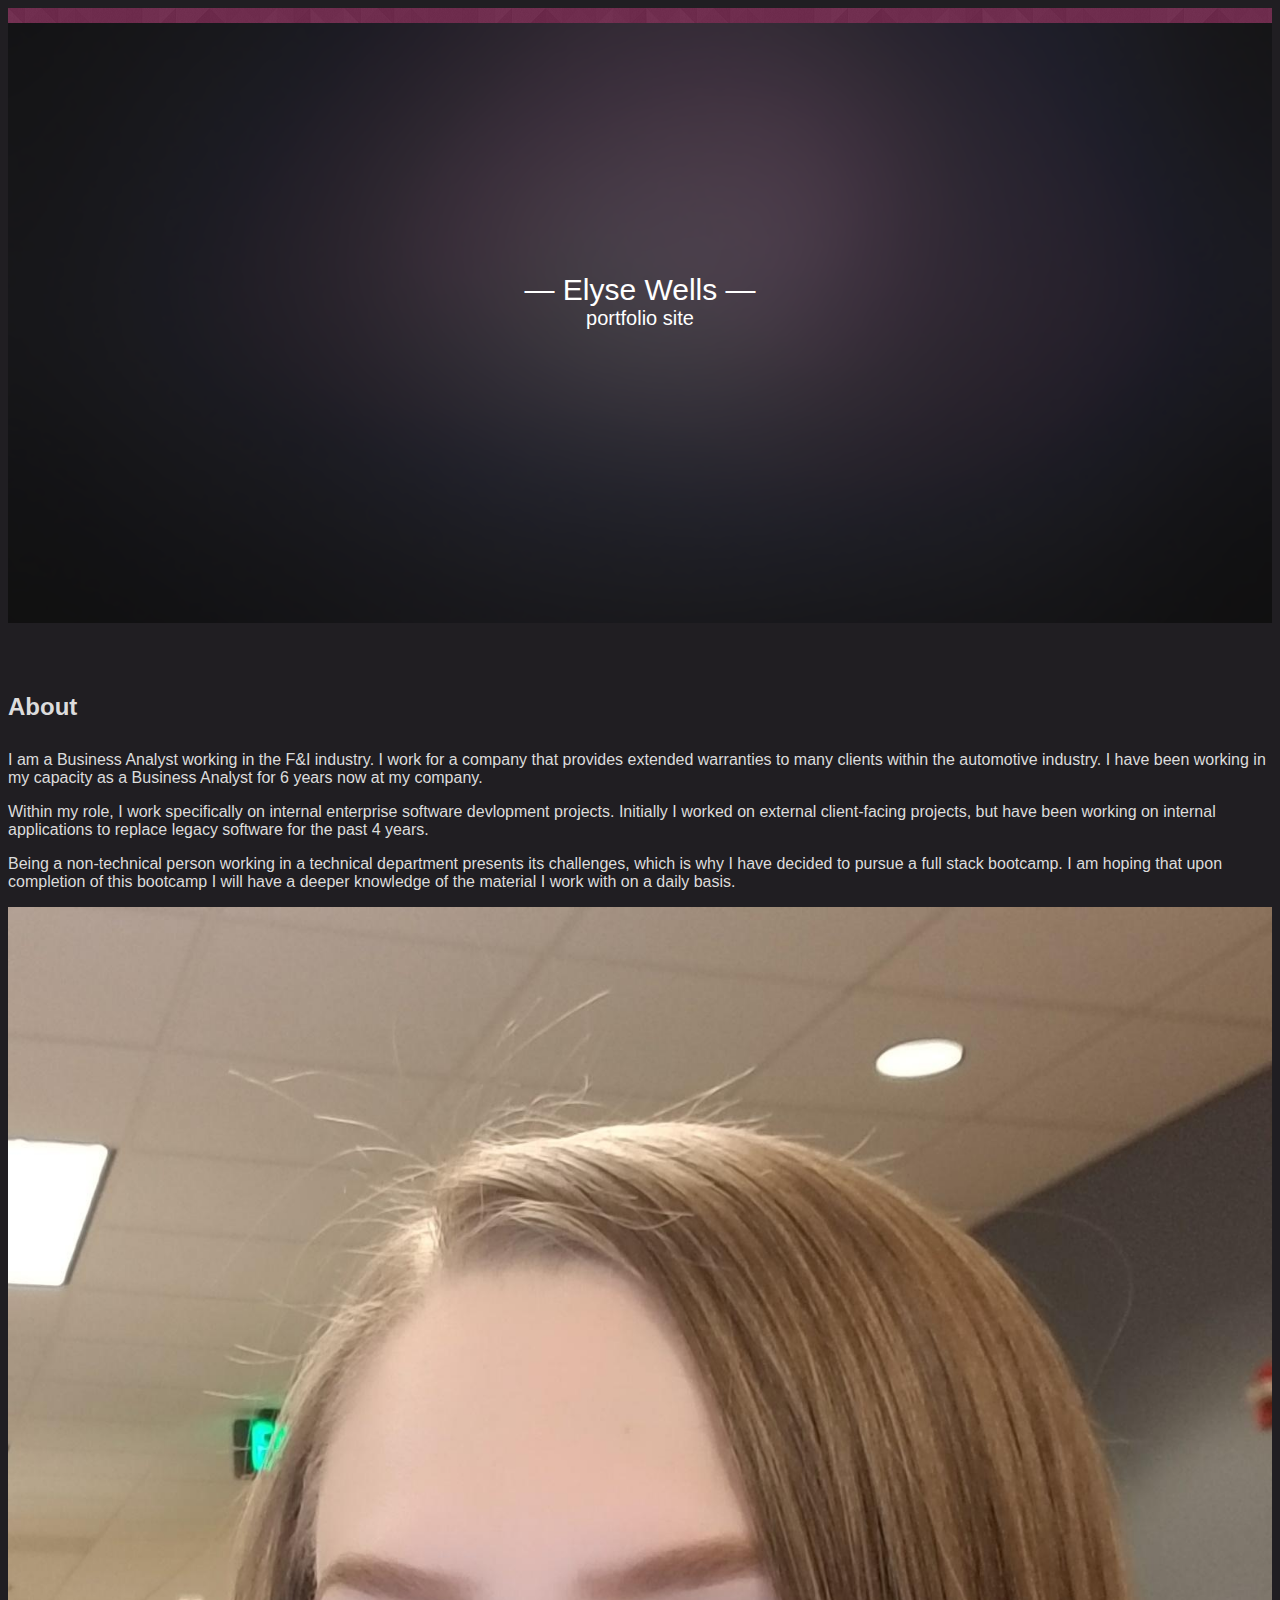
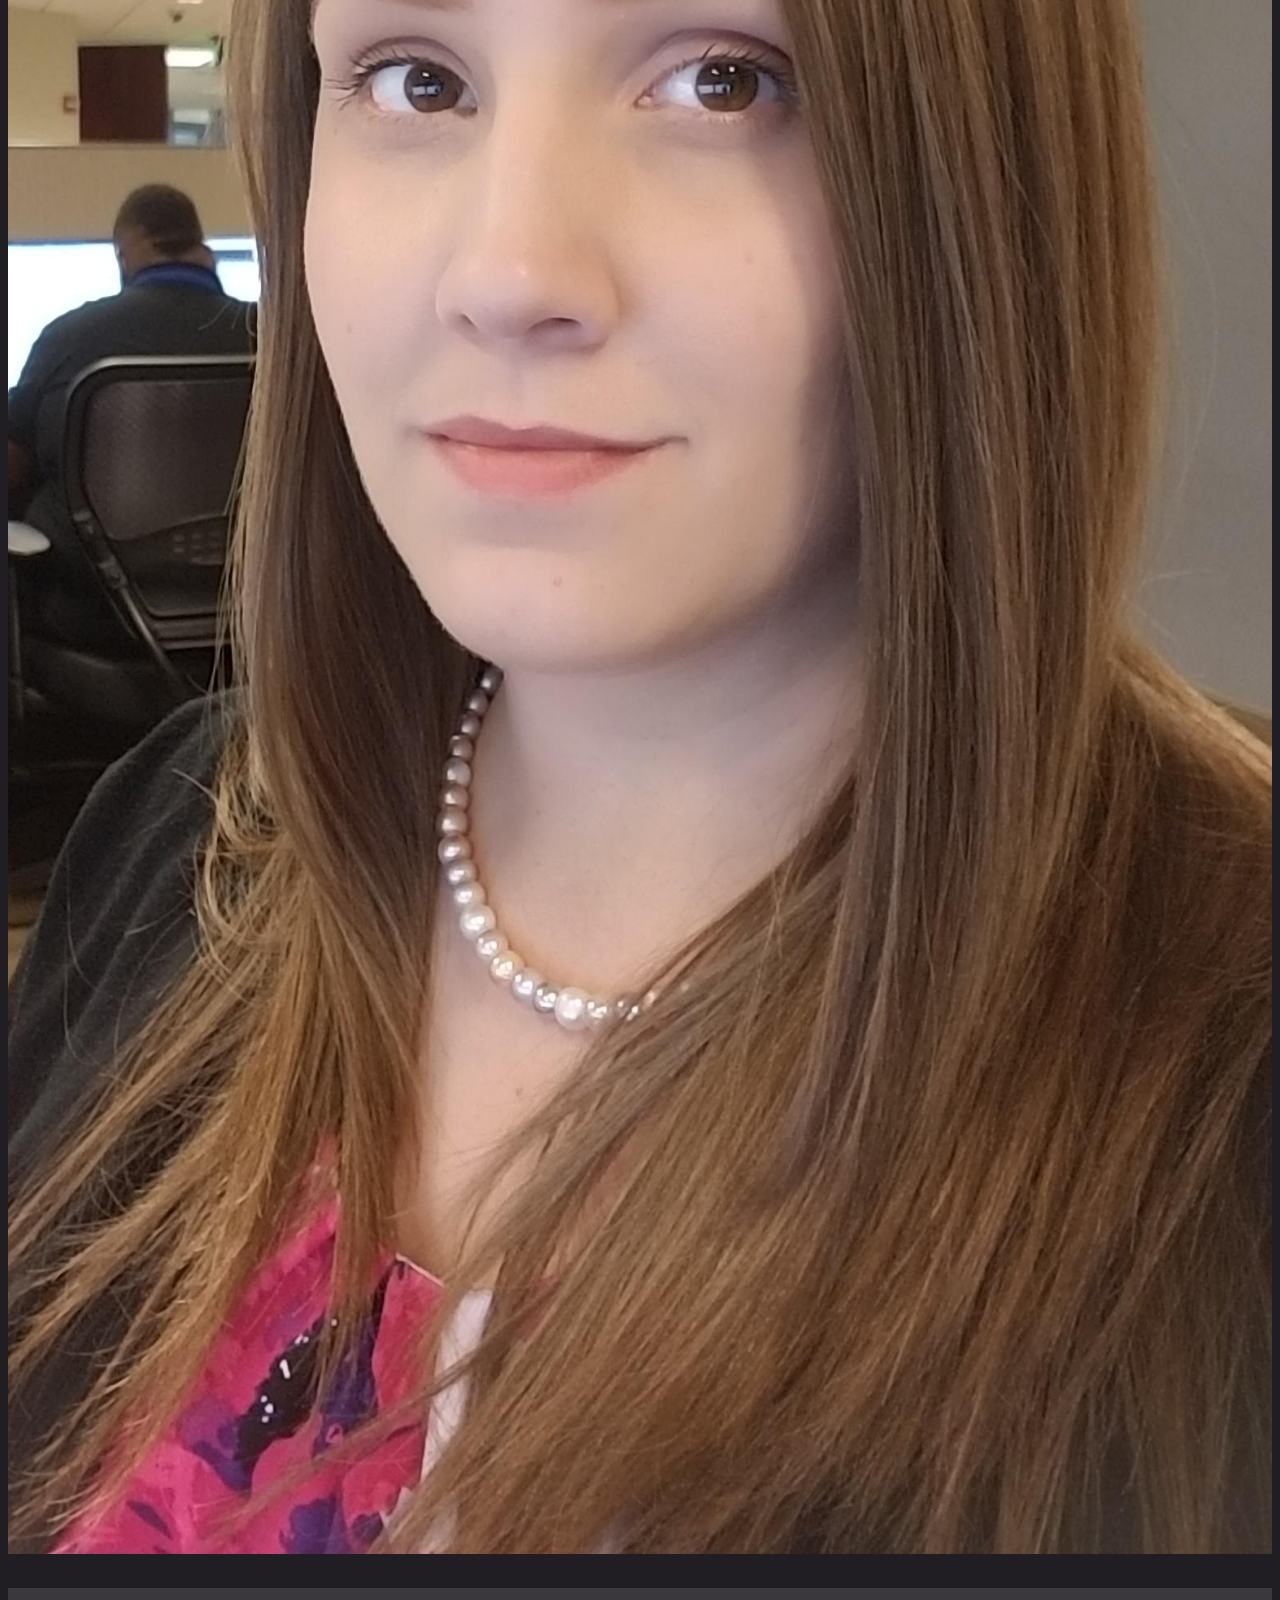
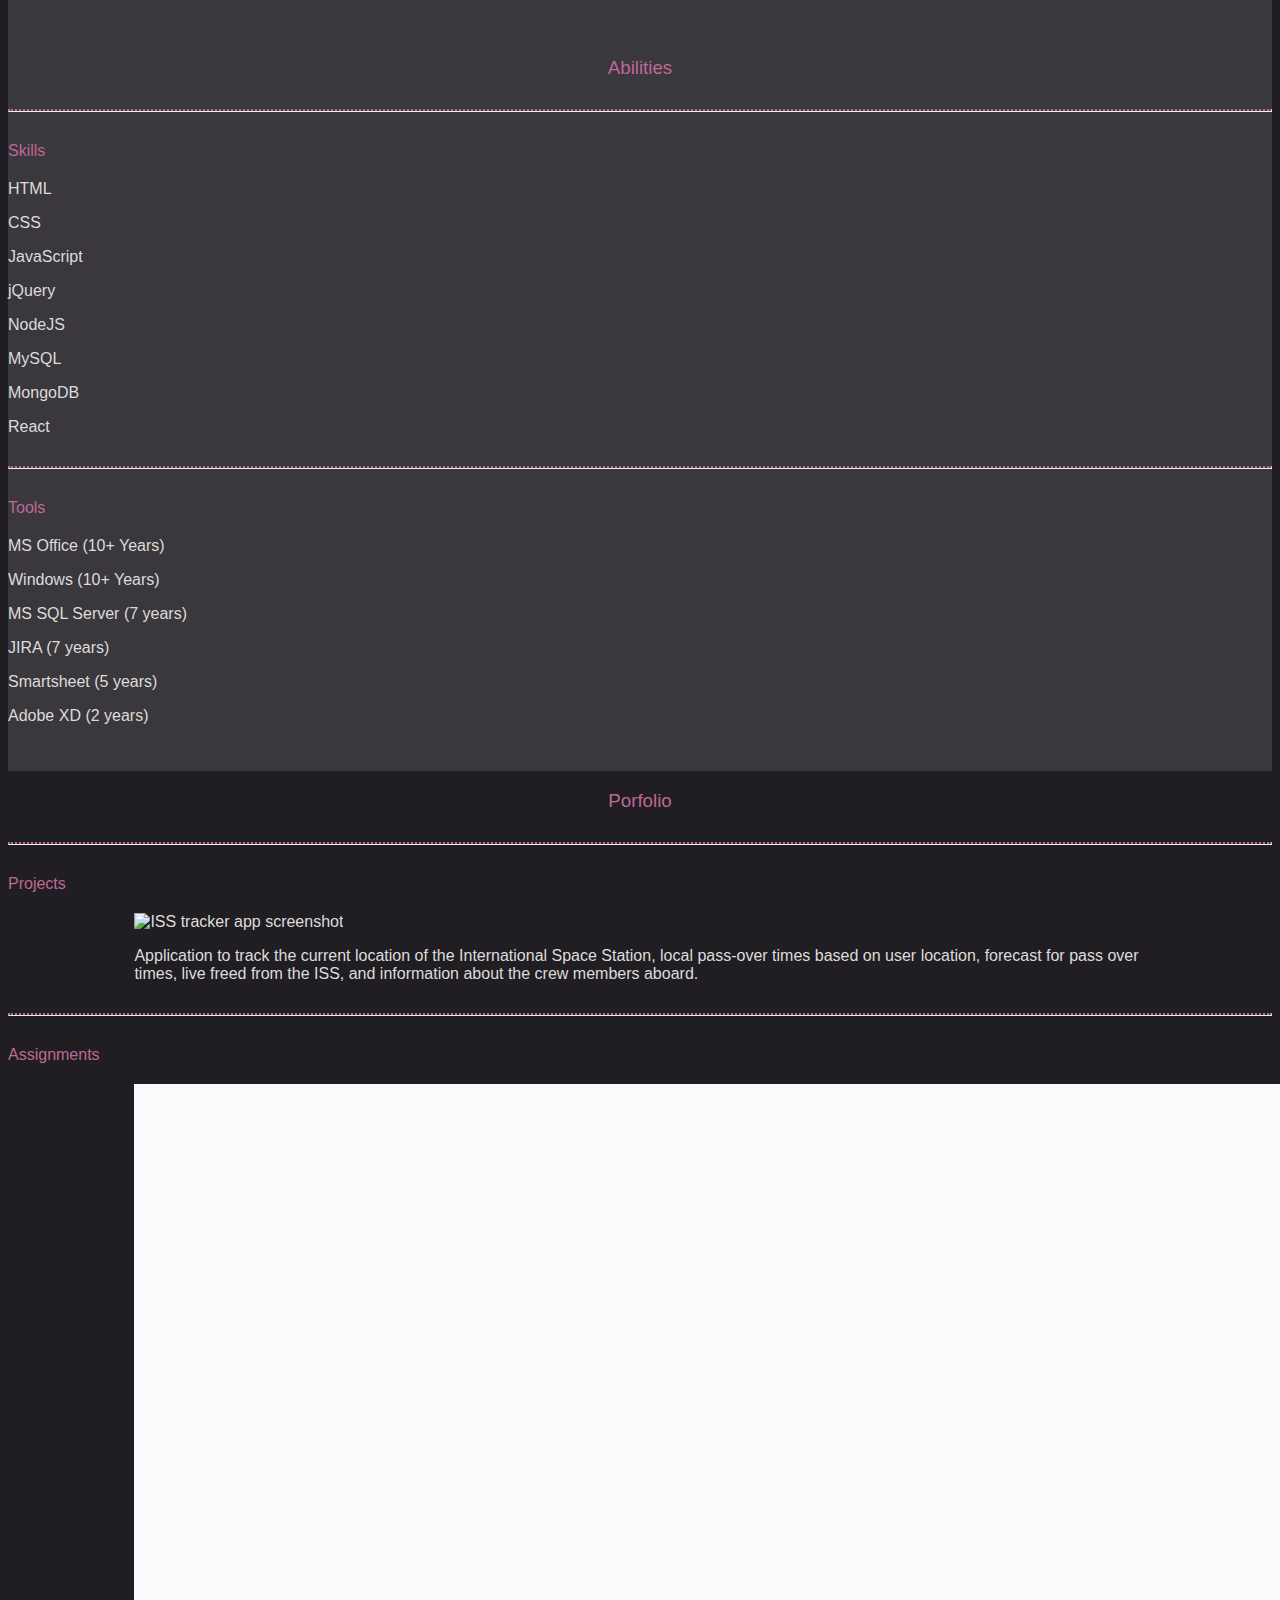
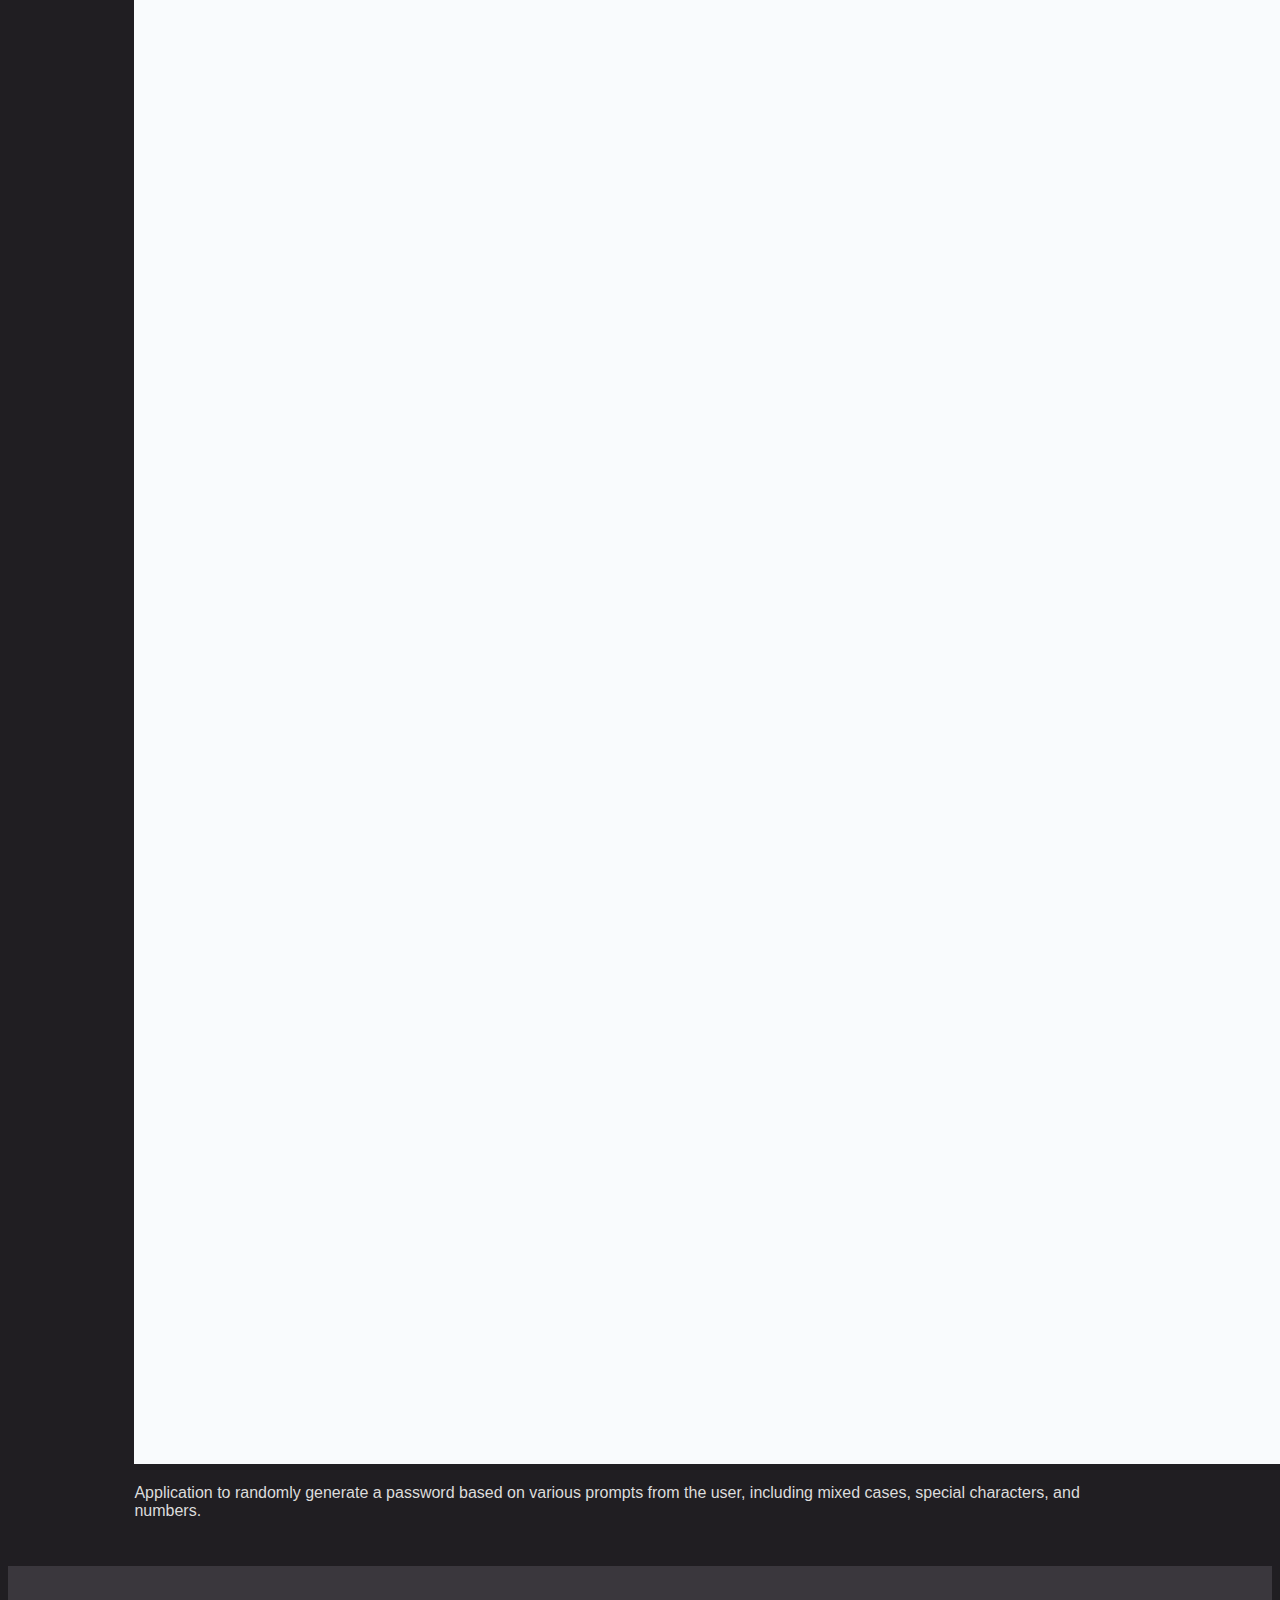
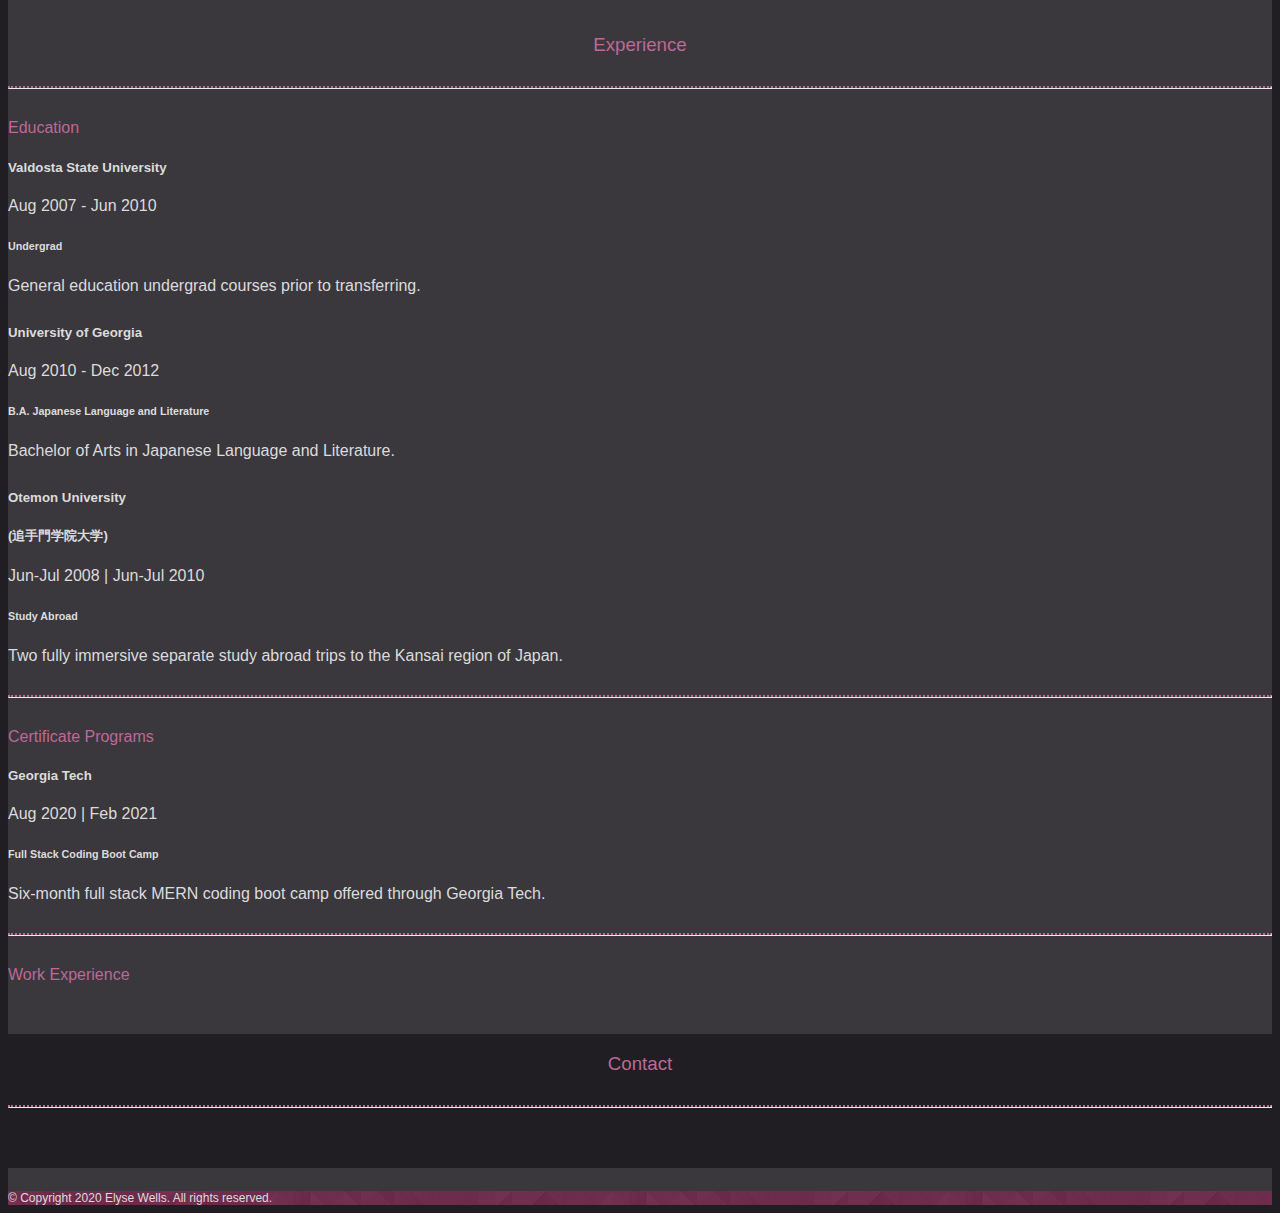
==== index.html @ 612d0636 "added content to experience section" ====
<!DOCTYPE html>
<!--[if lt IE 7]>      <html class="no-js lt-ie9 lt-ie8 lt-ie7"> <![endif]-->
<!--[if IE 7]>         <html class="no-js lt-ie9 lt-ie8"> <![endif]-->
<!--[if IE 8]>         <html class="no-js lt-ie9"> <![endif]-->
<!--[if gt IE 8]>      <html class="no-js"> <!--<![endif]-->
<html>
    <head>
        <meta charset="utf-8">
        <meta http-equiv="X-UA-Compatible" content="IE=edge">
        <title></title>
        <meta name="description" content="">
        <meta name="viewport" content="width=device-width, initial-scale=1">
        <link rel="stylesheet" href="https://cdn.jsdelivr.net/npm/bootstrap@4.5.3/dist/css/bootstrap.min.css" integrity="sha384-TX8t27EcRE3e/ihU7zmQxVncDAy5uIKz4rEkgIXeMed4M0jlfIDPvg6uqKI2xXr2" crossorigin="anonymous">
        <link rel="stylesheet" href="style.css">
    </head>

    <body>
        <div class="row" id="navBanner"></div>

        <!-- Begin body content -->

        <!-- Body Background and Intro -->
        <section class="background">
            <div id="overlay">
                <div class="container">

                    <div class="intro">
                        <p class="name">— Elyse Wells —</p>
                        <p class ="name" id="stinger">portfolio site</p>
                    </div>

                </div>
            </div>
        </section>

        <!-- Biographical Information Section -->
        <section class="bio">
            <div class="container">
                <div class="row">
                    <div class="col-md-1"></div>
                    <div class="col-md-10">
                        
                        <div class="row">
                            <div class="col-md-9">
                                <h2>About</h2>
                                
                                <p>I am a Business Analyst working in the F&I industry.  I work 
                                for a company that provides extended warranties to many clients
                                within the automotive industry.  I have been working in my capacity
                                as a Business Analyst for 6 years now at my company.</p>
                
                                <p>Within my role, I work specifically on internal enterprise software
                                devlopment projects.  Initially I worked on external client-facing 
                                projects, but have been working on internal applications to replace 
                                legacy software for the past 4 years.</p>
                
                                <p>Being a non-technical person working in a technical department presents
                                its challenges, which is why I have decided to pursue a full stack
                                bootcamp.  I am hoping that upon completion of this bootcamp I will 
                                have a deeper knowledge of the material I work with on a daily basis.</p>
                            </div>
                            <div class="col-md-3 ml-auto">
                                <img src="assets/84FkJCt.jpg" class="mx-auto float-left" id="myPhoto" alt="picture of me"/>
                            </div>
                        </div>
                    
                    </div>
                    <div class="col-md-1"></div>
                </div>
            </div>
        </section>

        <!-- Abilities section -->
        <section id="abilities">
            <div class="container">
                <div class="row">
                    <div class="col-md-3"></div>
                    <div class="col-md-6">
                        <h3>Abilities</h3>
                    </div>
                    <div class="col-md-3"></div>
                </div>
            </div>


            <!-- Horizontal break between sections -->
            <!-- Class to break for Skill ratings -->
            <div class="container" id="ratings">
                <div class="row">
                    <div class="col-md-1"></div>
                    <div class="col-md-10">
                        <hr></hr>
                    </div>
                    <div class="col-md-1"></div>
                </div>

                <div class="row">
                    <div class="col-md-1"></div>
                    <div class="col-md-10">
                        <h4>Skills</h4>
                    </div>
                    <div class="col-md-1"></div>
                </div>

                <div class="row">
                    <div class="col-md-1"></div>
                    <div class="col-md-5">
                    
                        <!-- HTML -->
                        <div class="row">
                            <div class="col" id="skillName">
                                <p>HTML</p>
                            </div>
                            <div class="col" id="skillRating">
                                <span id="starIcons">
                                    <i class="fas fa-star"></i>
                                    <i class="fas fa-star"></i>
                                    <i class="fas fa-star"></i>
                                    <i class="fas fa-star"></i>
                                    <i class="far fa-star"></i>
                                </span>
                            </div>
                        </div>

                        <!-- CSS -->
                        <div class="row">
                            <div class="col" id="skillName">
                                <p>CSS</p>
                            </div>
                            <div class="col" id="skillRating">
                                <span id="starIcons">
                                    <i class="fas fa-star"></i>
                                    <i class="fas fa-star"></i>
                                    <i class="fas fa-star"></i>
                                    <i class="fas fa-star"></i>
                                    <i class="far fa-star"></i>
                                </span>
                            </div>
                        </div>

                        <!-- JavaScript -->
                        <div class="row">
                            <div class="col" id="skillName">
                                <p>JavaScript</p>
                            </div>
                            <div class="col" id="skillRating">
                                <span id="starIcons">
                                    <i class="fas fa-star"></i>
                                    <i class="fas fa-star"></i>
                                    <i class="fas fa-star"></i>
                                    <i class="far fa-star"></i>
                                    <i class="far fa-star"></i>
                                </span>
                            </div>
                        </div>


                        <!-- jQuery -->
                        <div class="row">
                            <div class="col" id="skillName">
                                <p>jQuery</p>
                            </div>
                            <div class="col" id="skillRating">
                                <span id="starIcons">
                                    <i class="fas fa-star"></i>
                                    <i class="fas fa-star"></i>
                                    <i class="fas fa-star"></i>
                                    <i class="far fa-star"></i>
                                    <i class="far fa-star"></i>
                                </span>
                            </div>
                        </div>

                    </div>

                    <div class="col-md-5">

                         <!-- Nodejs -->
                         <div class="row">
                            <div class="col" id="skillName">
                                <p>NodeJS</p>
                            </div>
                            <div class="col" id="skillRating" >
                                <span id="starIcons">
                                    <i class="fas fa-star"></i>
                                    <i class="fas fa-star"></i>
                                    <i class="far fa-star"></i>
                                    <i class="far fa-star"></i>
                                    <i class="far fa-star"></i>
                                </span>
                            </div>
                        </div>

                         <!-- MySQL -->
                         <div class="row">
                            <div class="col" id="skillName">
                                <p>MySQL</p>
                            </div>
                            <div class="col" id="skillRating">
                                <span id="starIcons">
                                    <i class="far fa-star"></i>
                                    <i class="far fa-star"></i>
                                    <i class="far fa-star"></i>
                                    <i class="far fa-star"></i>
                                    <i class="far fa-star"></i>
                                </span>
                            </div>
                        </div>
                    
                         <!-- MongoDB -->
                         <div class="row">
                            <div class="col" id="skillName">
                                <p>MongoDB</p>
                            </div>
                            <div class="col" id="skillRating">
                                <span id="starIcons">
                                    <i class="far fa-star"></i>
                                    <i class="far fa-star"></i>
                                    <i class="far fa-star"></i>
                                    <i class="far fa-star"></i>
                                    <i class="far fa-star"></i>
                                </span>
                            </div>
                        </div>

                        <!-- React -->
                        <div class="row">
                            <div class="col" id="skillName">
                                <p>React</p>
                            </div>
                            <div class="col" id="skillRating">
                                <span id="starIcons">
                                    <i class="far fa-star"></i>
                                    <i class="far fa-star"></i>
                                    <i class="far fa-star"></i>
                                    <i class="far fa-star"></i>
                                    <i class="far fa-star"></i>
                                </span>
                            </div>
                        </div>

                    </div>
                   
                    <div class="col-md-1"></div>

                <div class="container" id="ratings">
                    <div class="row">
                        <div class="col-md-1"></div>
                        <div class="col-md-10">
                            <hr></hr>
                        </div>
                        <div class="col-md-1"></div>
                    </div>
    
                    <div class="row">
                        <div class="col-md-1"></div>
                        <div class="col-md-10">
                            <h4>Tools</h4>
                        </div>
                        <div class="col-md-1"></div>
                    </div>

                    <div class="row">
                        <div class="col-md-1"></div>
                        <div class="col-md-5">
                        
                            <!-- MS Office-->
                            <div class="row">
                                <div class="col" id="skillName">
                                    <p>MS Office (10+ Years)</p>
                                </div>
                                <div class="col" id="skillRating">
                                    <span id="starIcons">
                                        <i class="fas fa-star"></i>
                                        <i class="fas fa-star"></i>
                                        <i class="fas fa-star"></i>
                                        <i class="fas fa-star"></i>
                                        <i class="fas fa-star"></i>
                                    </span>
                                </div>
                            </div>


                            <!-- Windows -->
                            <div class="row">
                                <div class="col" id="skillName">
                                    <p>Windows (10+ Years)</p>
                                </div>
                                <div class="col" id="skillRating">
                                    <span id="starIcons">
                                        <i class="fas fa-star"></i>
                                        <i class="fas fa-star"></i>
                                        <i class="fas fa-star"></i>
                                        <i class="fas fa-star"></i>
                                        <i class="fas fa-star"></i>
                                    </span>
                                </div>
                            </div>

                            <!-- SQL Server -->
                            <div class="row">
                                <div class="col" id="skillName">
                                    <p>MS SQL Server (7 years)</p>
                                </div>
                                <div class="col" id="skillRating">
                                    <span id="starIcons">
                                        <i class="fas fa-star"></i>
                                        <i class="fas fa-star"></i>
                                        <i class="fas fa-star"></i>
                                        <i class="fas fa-star"></i>
                                        <i class="far fa-star"></i>
                                    </span>
                                </div>
                            </div>



                        </div>
                        
                        <div class="col-md-5">

                             <!-- JIRA -->
                             <div class="row">
                                <div class="col" id="skillName">
                                    <p>JIRA (7 years)</p>
                                </div>
                                <div class="col" id="skillRating">
                                    <span id="starIcons">
                                        <i class="fas fa-star"></i>
                                        <i class="fas fa-star"></i>
                                        <i class="fas fa-star"></i>
                                        <i class="fas fa-star"></i>
                                        <i class="far fa-star"></i>
                                    </span>
                                </div>
                            </div>     

                            <!-- Smartsheet -->
                            <div class="row">
                                <div class="col" id="skillName">
                                    <p>Smartsheet (5 years)</p>
                                </div>
                                <div class="col" id="skillRating">
                                    <span id="starIcons">
                                        <i class="fas fa-star"></i>
                                        <i class="fas fa-star"></i>
                                        <i class="fas fa-star"></i>
                                        <i class="fas fa-star"></i>
                                        <i class="far fa-star"></i>
                                    </span>
                                </div>
                            </div> 
                            
                            <!-- XD -->
                            <div class="row">
                                <div class="col" id="skillName">
                                    <p>Adobe XD (2 years)</p>
                                </div>
                                <div class="col" id="skillRating">
                                    <span id="starIcons">
                                        <i class="fas fa-star"></i>
                                        <i class="fas fa-star"></i>
                                        <i class="fas fa-star"></i>
                                        <i class="far fa-star"></i>
                                        <i class="far fa-star"></i>
                                    </span>
                                </div>
                            </div> 

                        </div>
                        
                        
                        <div class="col-md-1"></div>

                </div>
            </div>

        </section>

        <!-- Portfolio section -->
        <section id="portfolio">
            <div class="container">
                <div class="row">
                    <div class="col-md-3"></div>
                    <div class="col-md-6">
                        <h3>Porfolio</h3>
                    </div>
                    <div class="col-md-3"></div>
                </div>
            </div>

            <!-- Horizontal break between sections -->
            <!-- Class to break for Skill ratings -->
            <div class="container" id="ratings">
                <div class="row">
                    <div class="col-md-1"></div>
                    <div class="col-md-10">
                        <hr></hr>
                    </div>
                    <div class="col-md-1"></div>
                </div>


                <div class="row">
                    <div class="col-md-1"></div>
                    <div class="col-md-10">
                        <h4>Projects</h4>
                    </div>
                    <div class="col-md-1"></div>
                </div>

                <!-- ISS Tracker App  -->
                <div class="row">
                    <div class="col-md-1"></div>
                    <div class="col-md-10">
                     
                        <div class="card" id="project">
                            <img class="card-img-top" src="assets/projects/ISSProjectscreenshot01-index.png" alt="ISS tracker app screenshot">
                            <div class="card-body" id="cardText">
                            <p class="card-text">Application to track the current location of the International Space Station, local pass-over times based on user location, forecast for pass over times, live freed from the ISS, and information about the crew members aboard.</p>
                            </div>
                        </div>

                    </div>
                    <div class="col-md-1"></div>
                </div>

                <div class="row">
                    <div class="col-md-1"></div>
                    <div class="col-md-10">
                        <hr></hr>
                    </div>
                    <div class="col-md-1"></div>
                </div>

                <div class="row">
                    <div class="col-md-1"></div>
                    <div class="col-md-10">
                        <h4>Assignments</h4>
                    </div>
                    <div class="col-md-1"></div>
                </div>

                <!-- Password Generator -->
                <div class="row">
                    <div class="col-md-1"></div>
                    <div class="col-md-10">
                        
                        <div class="card" id="project">
                            <img class="card-img-top" src="assets/projects/PasswordGeneratorscreenshot01.png" alt="password generator app screenshot">
                            <div class="card-body" id="cardText">
                            <p class="card-text">Application to randomly generate a password based on various prompts from the user, including mixed cases, special characters, and numbers.</p>
                            </div>
                        </div>

                    </div>
                    <div class="col-md-1"></div>
                </div>

            </div>

        </section>

        <!-- Experience section -->
        <section id="experience">
            <div class="container">
                <div class="row">
                    <div class="col-md-3"></div>
                    <div class="col-md-6">
                        <h3>Experience</h3>
                    </div>
                    <div class="col-md-3"></div>
                </div>
            </div>

            <div class="container" id="ratings">
                <div class="row">
                    <div class="col-md-1"></div>
                    <div class="col-md-10">
                        <hr></hr>
                    </div>
                    <div class="col-md-1"></div>
                </div>
            

                <div class="row">
                    <div class="col-md-1"></div>
                    <div class="col-md-10">
                        <h4>Education</h4>
                    </div>
                    <div class="col-md-1"></div>
                </div>

                <div class="row" id="education">
                    <div class="col-md-1"></div>
                    <div class="col-md-3">
                        <h5>Valdosta State University</h5>
                        <p>Aug 2007 - Jun 2010</p>
                    </div>
                    <div class="col-md-7">
                        <h6>Undergrad</h6>
                        <p>General education undergrad courses prior to transferring.</p>
                    </div>
                    <div class="col-md-1"></div>
                </div>

                <div class="row" id="education">
                    <div class="col-md-1"></div>
                    <div class="col-md-3">
                        <h5>University of Georgia</h5>
                        <p>Aug 2010 - Dec 2012</p>
                    </div>
                    <div class="col-md-7">
                        <h6>B.A. Japanese Language and Literature</h6>
                        <p>Bachelor of Arts in Japanese Language and Literature.</p>
                    </div>
                    <div class="col-md-1"></div>
                </div>

                
                <div class="row" id="education">
                    <div class="col-md-1"></div>
                    <div class="col-md-3">
                        <h5>Otemon University</h5>
                        <h5>(追手門学院大学)</h5>
                        <p>Jun-Jul 2008 | Jun-Jul 2010</p>
                    </div>
                    <div class="col-md-7">
                        <h6>Study Abroad</h6>
                        <p>Two fully immersive separate study abroad trips to the Kansai region of Japan.</p>
                    </div>
                    <div class="col-md-1"></div>
                </div>

                <div class="row">
                    <div class="col-md-1"></div>
                    <div class="col-md-10">
                        <hr></hr>
                    </div>
                    <div class="col-md-1"></div>
                </div>
            

                <div class="row">
                    <div class="col-md-1"></div>
                    <div class="col-md-10">
                        <h4>Certificate Programs</h4>
                    </div>
                    <div class="col-md-1"></div>
                </div>

                <div class="row" id="education">
                    <div class="col-md-1"></div>
                    <div class="col-md-3">
                        <h5>Georgia Tech</h5>
                        <p>Aug 2020 | Feb 2021</p>
                    </div>
                    <div class="col-md-7">
                        <h6>Full Stack Coding Boot Camp</h6>
                        <p>Six-month full stack MERN coding boot camp offered through Georgia Tech.</p>
                    </div>
                    <div class="col-md-1"></div>
                </div>


                <div class="row">
                    <div class="col-md-1"></div>
                    <div class="col-md-10">
                        <hr></hr>
                    </div>
                    <div class="col-md-1"></div>
                </div>

                <div class="row">
                    <div class="col-md-1"></div>
                    <div class="col-md-10">
                        <h4>Work Experience</h4>
                    </div>
                    <div class="col-md-1"></div>
                </div>

                <div class="row">
                    <div class="col-md-1"></div>
                    <div class="col-md-10">
                       
                    </div>
                    <div class="col-md-1"></div>
                </div>

            </div>
        </section>

        <!-- Contact section -->
        <section id="contact">
            <div class="container">
                <div class="row">
                    <div class="col-md-3"></div>
                    <div class="col-md-6">
                        <h3>Contact</h3>
                    </div>
                    <div class="col-md-3"></div>
                </div>
            </div>

            <div class="container" id="ratings">
                <div class="row">
                    <div class="col-md-1"></div>
                    <div class="col-md-10">
                        <hr></hr>
                    </div>
                    <div class="col-md-1"></div>
                </div>
            </div>

        </section>



        <footer">
            <div class="p-2 text-white-40 text-center" id="footContent">
               <a href="https://github.com/ewells89" title="Elyse Wells GitHub"><i class="fab fa-github" id="icons"></i></a>
               <a href="https://www.linkedin.com/in/elysewells/" title="Elyse Wells LinkedIn"><i class="fab fa-linkedin" id="icons"></i></a>
               <a href="#" title="Elyse Wells Resume"><i class="far fa-file-pdf" id="icons"></i></a>
               
            </div>
            <div class="p-3 text-white-50 text-center" id="footBanner">© Copyright 2020 Elyse Wells. All rights reserved.</div>
        </footer>


        <script src="https://code.jquery.com/jquery-3.5.1.slim.min.js" integrity="sha384-DfXdz2htPH0lsSSs5nCTpuj/zy4C+OGpamoFVy38MVBnE+IbbVYUew+OrCXaRkfj" crossorigin="anonymous"></script>
        <script src="https://cdn.jsdelivr.net/npm/bootstrap@4.5.3/dist/js/bootstrap.bundle.min.js" integrity="sha384-ho+j7jyWK8fNQe+A12Hb8AhRq26LrZ/JpcUGGOn+Y7RsweNrtN/tE3MoK7ZeZDyx" crossorigin="anonymous"></script>
        <script src="https://kit.fontawesome.com/ed5090d1e4.js" crossorigin="anonymous"></script>
        <script src="https://stackpath.bootstrapcdn.com/bootstrap/4.5.2/js/bootstrap.min.js" integrity="sha384-B4gt1jrGC7Jh4AgTPSdUtOBvfO8shuf57BaghqFfPlYxofvL8/KUEfYiJOMMV+rV" crossorigin="anonymous"></script>
    </body>
</html>
---- style.css ----
body {
    font-family:'Segoe UI', Tahoma, Geneva, Verdana, sans-serif;
    background-color:rgb(32, 30, 34);
    color:gainsboro;
}

nav {
    margin-bottom:25px;
}

#navBanner {
    height:15px;
    background-color:rgb(150, 85, 120);
    background-image: url("assets/navbanner.png");
    
}

#navLinkInactive{
    color:silver;
}

#navLinkActive{
    color:white;
}

#nameLink {
    text-align:center;
    font-size:20px;
    color:rgb(190, 105, 150); 
}

div {
    margin-bottom:0px;
    margin-top:0px;
}

.background {
    height:600px;
    background-color:rgb(150, 85, 120);
    background-image: url("assets/body.png");
    width:100%;
    background-size: cover;
    background-position:center;
    background-repeat:no-repeat;
}

#overlay {
    /* display: none; Hidden by default */
    width: 100%; /* Full width (cover the whole page) */
    height: 600px;
    top: 0;
    left: 0;
    right: 0;
    bottom: 0;
    background-color: rgba(0,0,0,0.5); /* Black background with opacity */
    z-index: 2; /* Specify a stack order in case you're using a different order for other elements */
    /* cursor: pointer; Add a pointer on hover */
  }

.intro {
    font-size:30px;
    border-radius:3px;
    border-width:3px;
    /* border: 3px solid white; */
    color:white;
    text-align:center;
    padding-top:250px;
    margin:auto;
    /* width:15%; */
    margin-top:0px;
    margin-bottom:0px;
}

.name {
    margin-top:0px;
    margin-bottom:0px;
}

#stinger {
    font-size:20px;
    color:white;    
}


.bio {
    padding-top:50px;
    margin-bottom:30px;
}

#myPhoto {
    width:100%
    /* height:400px;
    width:230px;
     */
}

h2 {
    margin-bottom:30px;  
}

h3 {
    font-weight:normal;
    text-align:center;
    color:rgb(190, 105, 150); 
}

h4 {
    font-weight:normal;
    color:rgb(190, 105, 150); 
    margin-bottom:20px;
}

hr {
    border-top: 2px dotted rgb(190, 105, 150); 
    margin:30px 0px;
}


#abilities, #experience {
    background-color:rgb(58, 55, 61);
    padding-top:50px;
    padding-bottom:30px;
}

#portfolio, #contact{
    padding-bottom:30px;
}

#skillRating {
    text-align:right;
}

#starIcons{
    color:rgb(190, 105, 150); 
}

#project {
    width:80%;
    margin:auto;
}

#education {
    margin-bottom:30px;
}
#cardText {
    color:gainsboro;
    background-color:rgb(32, 30, 34);
}

.fixedBottom {
    margin-top:30px;
}

#footContent{
    background-color:rgb(58, 55, 61);
    text-align:center;

}

#footBanner {
    background-color:rgb(78, 43, 61);
    background-image: url("assets/navbanner.png");
    font-size:12px;
}

#icons {
    color:rgb(190, 105, 150); 
    margin: 0px 5px;
    font-size: 20px;
}


#icons:hover {
    color:rgb(225, 130, 180); 
    text-shadow: 2px 2px 10px rgb(93, 89, 97);
}


/* the media queries below are to designate specific breakpoints for mobile responsiveness */
@media screen and (max-width:1650px) {
    .ratings {
        width: 100%;
    }
    .skillName {
        margin-left:20px
    }
}
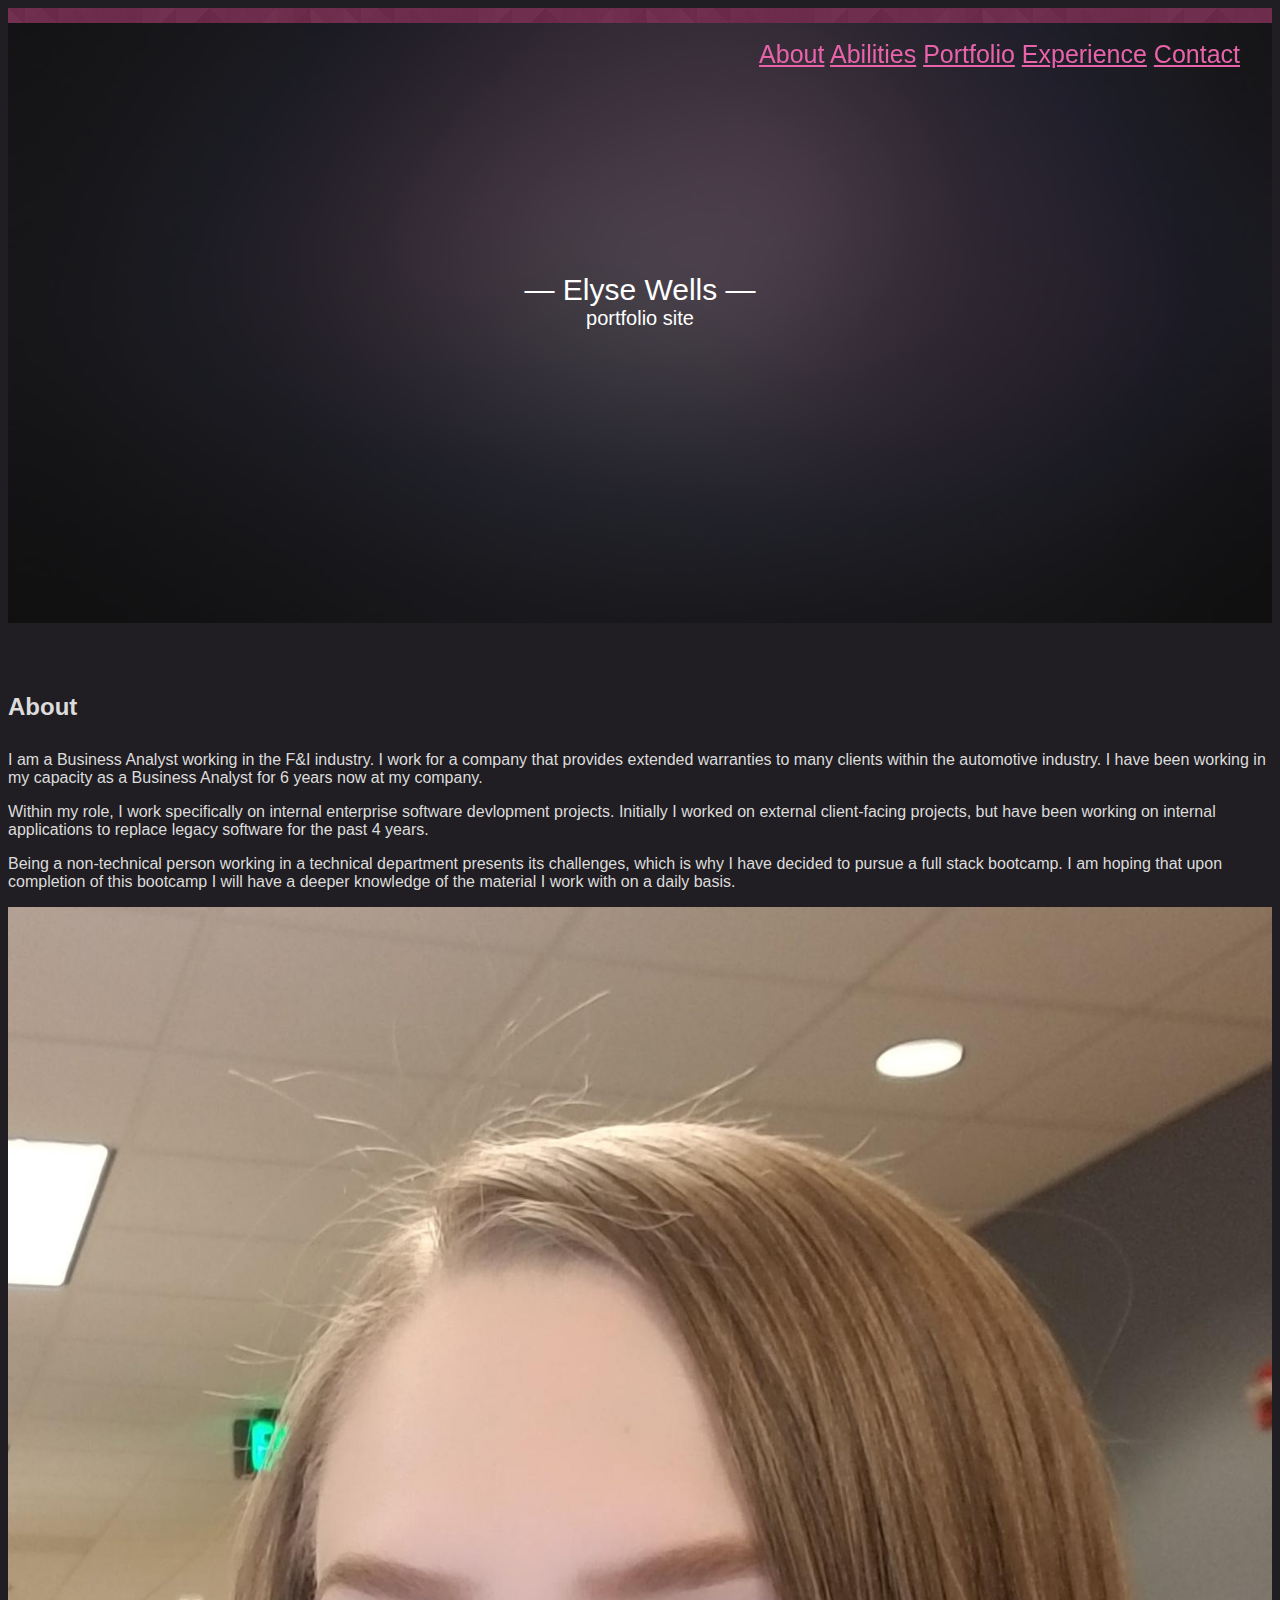
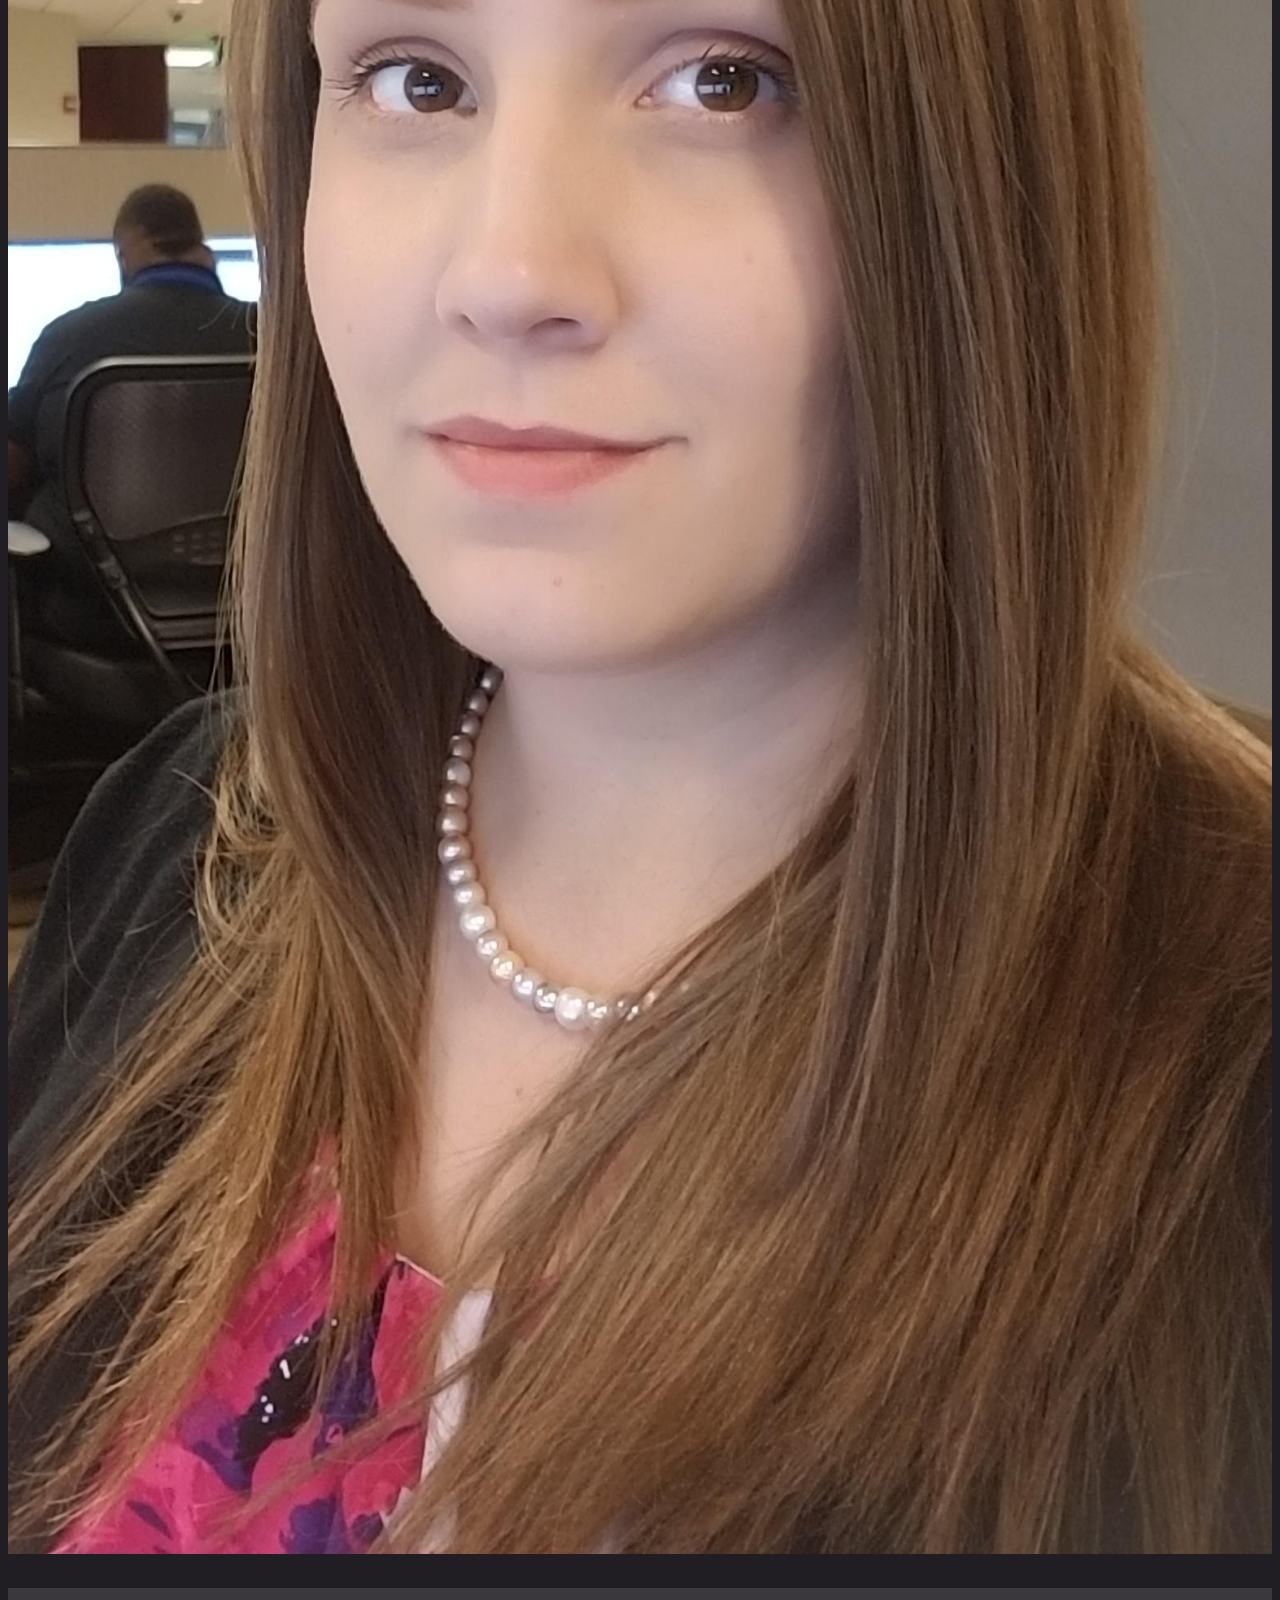
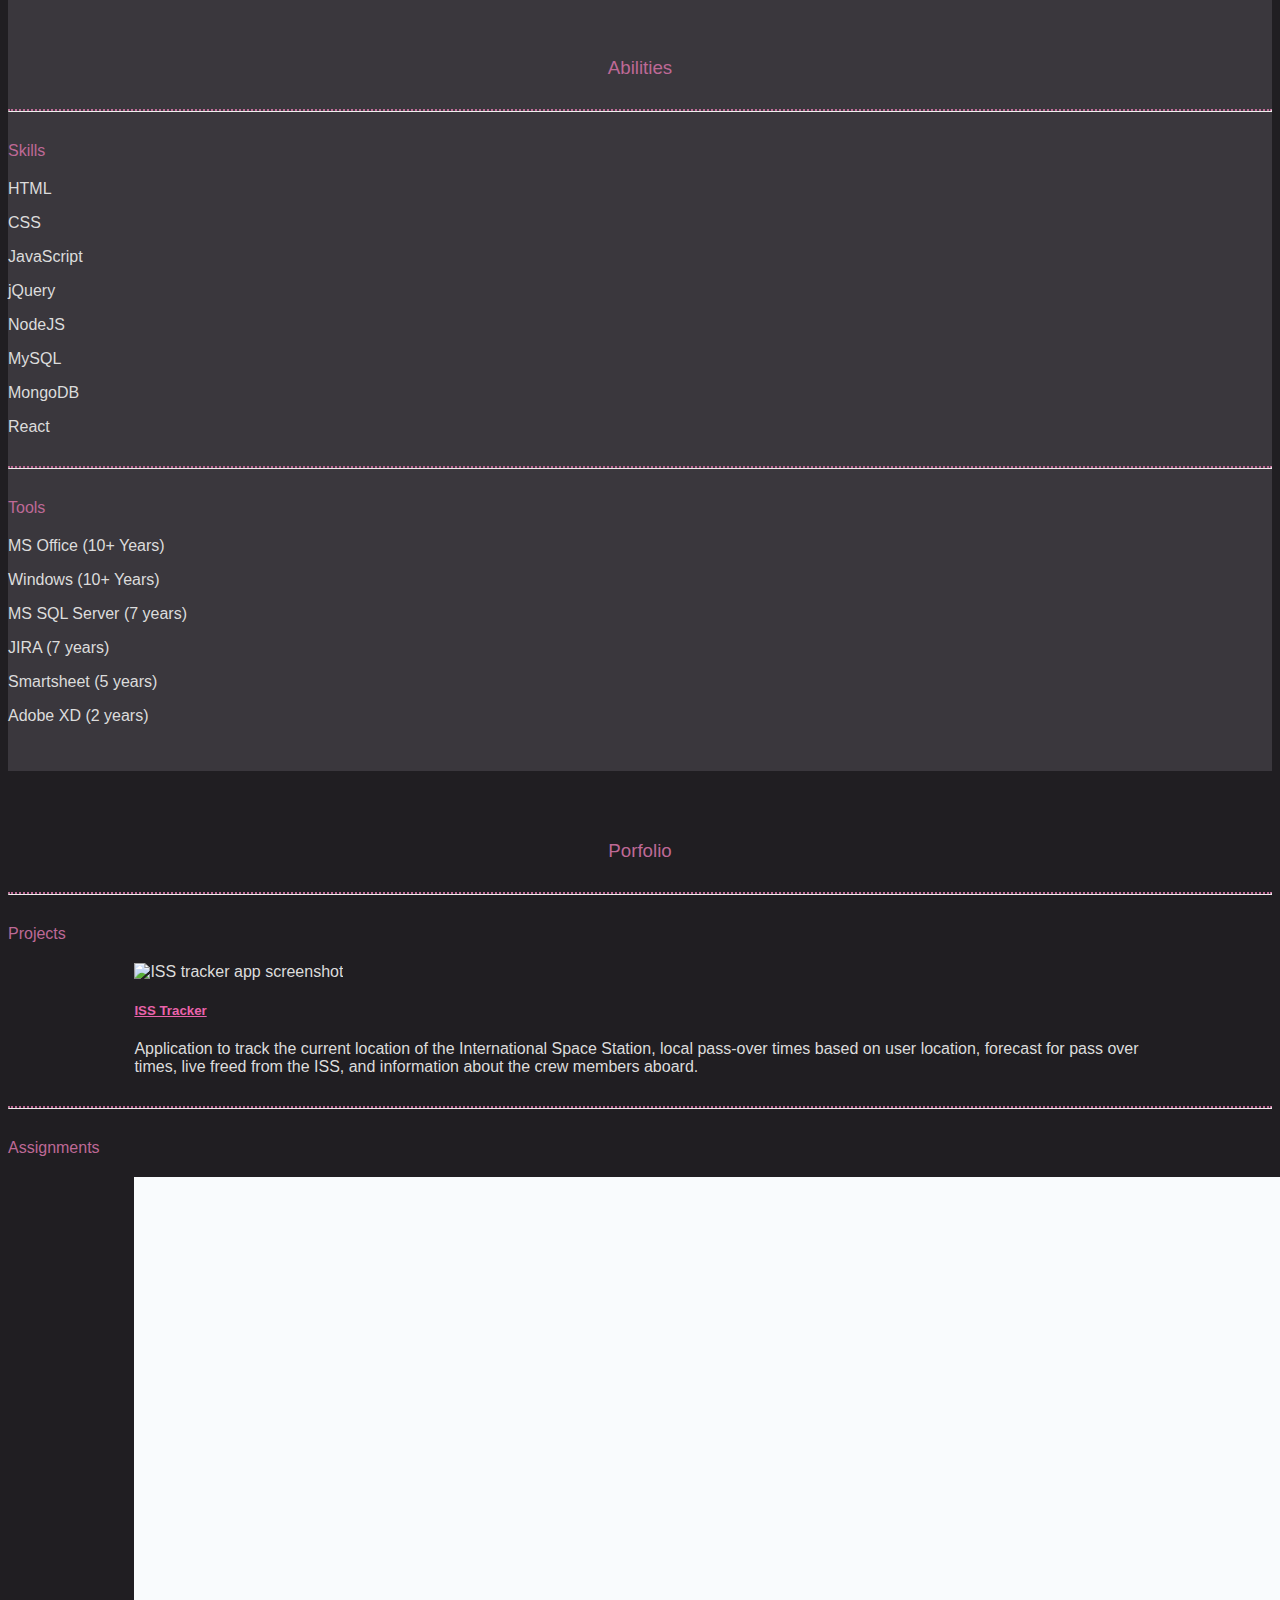
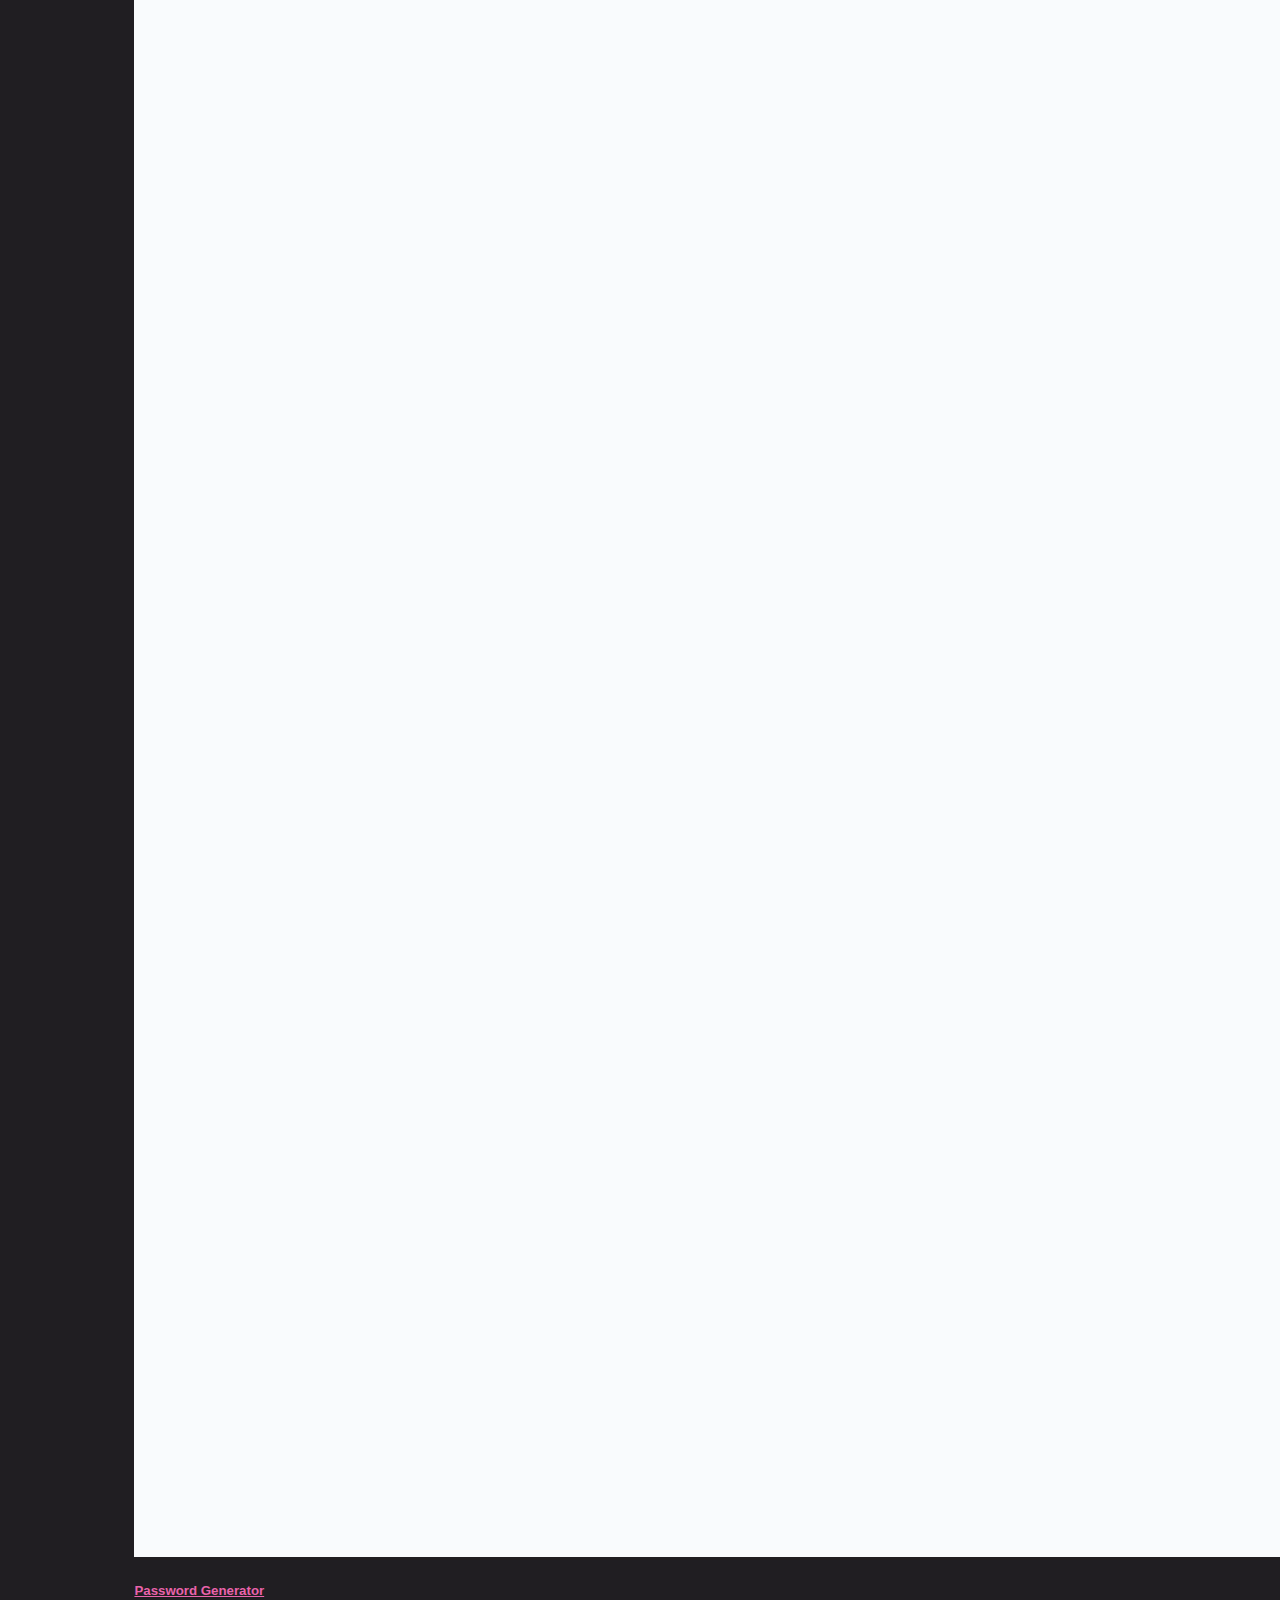
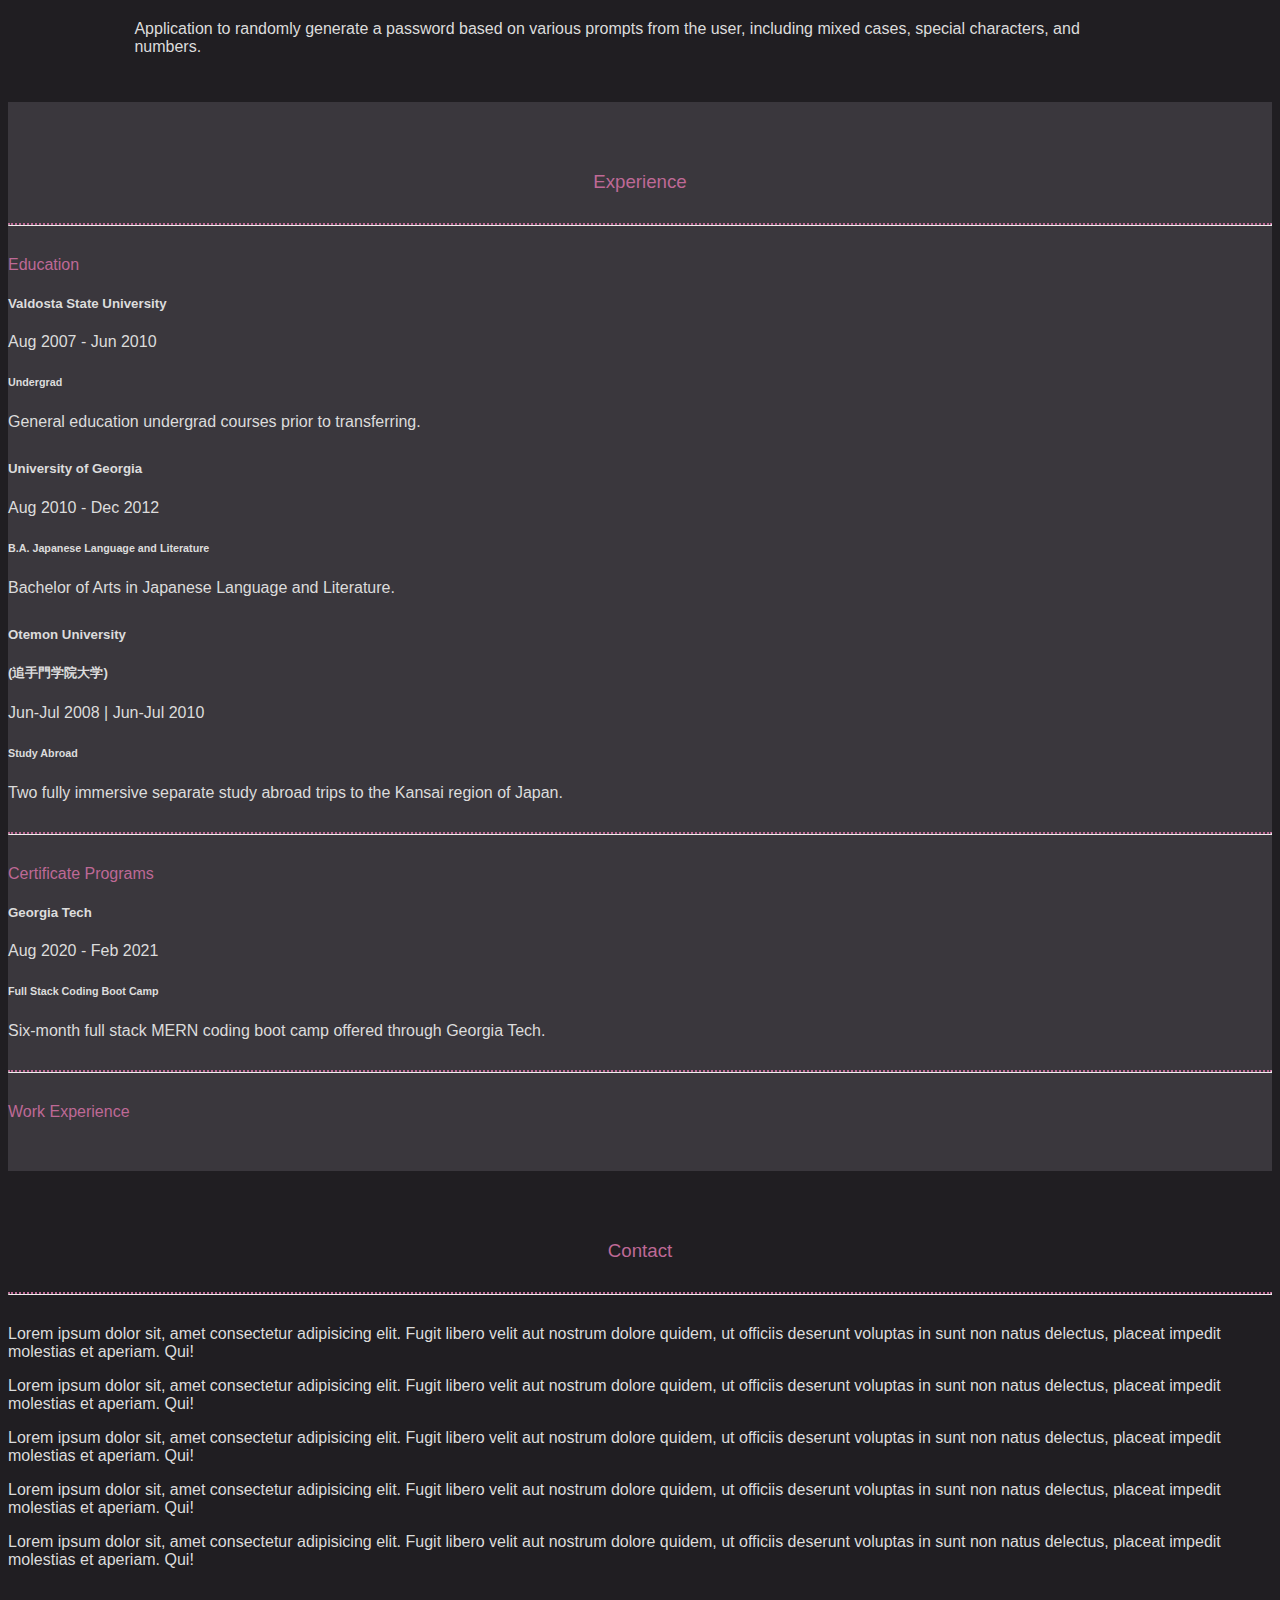
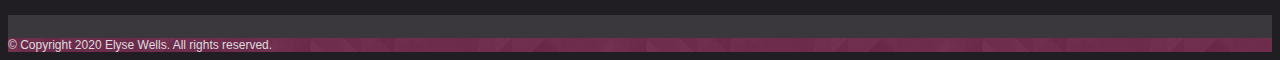
==== commit 46317138: "added scrollspy" ====
--- a/index.html
+++ b/index.html
@@ -14,8 +14,24 @@
         <link rel="stylesheet" href="style.css">
     </head>
 
-    <body>
+    <body data-spy="scroll" data-target="#navPane">
         <div class="row" id="navBanner"></div>
+
+        <!-- Scrollspy Nav Bar  -->
+
+
+        <nav id="navPane" class="navbar">          
+            <nav class="nav nav-pills flex-column">
+              <a class="nav-link" href="#bio">About</a>
+              <a class="nav-link" href="#abilities">Abilities</a>
+              <a class="nav-link" href="#portfolio">Portfolio</a>
+              <a class="nav-link" href="#experience">Experience</a>
+              <a class="nav-link" href="#contact">Contact</a>
+            </nav>
+          </nav>
+          <!-- <div data-spy="scroll" data-target="#navPane" data-offset="0"></div> -->
+
+
 
         <!-- Begin body content -->
 
@@ -34,7 +50,7 @@
         </section>
 
         <!-- Biographical Information Section -->
-        <section class="bio">
+        <section class="bio" id="bio">
             <div class="container">
                 <div class="row">
                     <div class="col-md-1"></div>
@@ -378,7 +394,7 @@
         </section>
 
         <!-- Portfolio section -->
-        <section id="portfolio">
+        <section id="portfolio" >
             <div class="container">
                 <div class="row">
                     <div class="col-md-3"></div>
@@ -417,6 +433,7 @@
                         <div class="card" id="project">
                             <img class="card-img-top" src="assets/projects/ISSProjectscreenshot01-index.png" alt="ISS tracker app screenshot">
                             <div class="card-body" id="cardText">
+                                <a href="https://ewells89.github.io/group-22-project1/"><h5>ISS Tracker</h5></a>
                             <p class="card-text">Application to track the current location of the International Space Station, local pass-over times based on user location, forecast for pass over times, live freed from the ISS, and information about the crew members aboard.</p>
                             </div>
                         </div>
@@ -449,6 +466,7 @@
                         <div class="card" id="project">
                             <img class="card-img-top" src="assets/projects/PasswordGeneratorscreenshot01.png" alt="password generator app screenshot">
                             <div class="card-body" id="cardText">
+                                <a href="https://ewells89.github.io/bootcamp-homework03-password-generator/"><h5>Password Generator</h5></a>
                             <p class="card-text">Application to randomly generate a password based on various prompts from the user, including mixed cases, special characters, and numbers.</p>
                             </div>
                         </div>
@@ -553,7 +571,7 @@
                     <div class="col-md-1"></div>
                     <div class="col-md-3">
                         <h5>Georgia Tech</h5>
-                        <p>Aug 2020 | Feb 2021</p>
+                        <p>Aug 2020 - Feb 2021</p>
                     </div>
                     <div class="col-md-7">
                         <h6>Full Stack Coding Boot Camp</h6>
@@ -607,6 +625,20 @@
                     <div class="col-md-1"></div>
                     <div class="col-md-10">
                         <hr></hr>
+                    </div>
+                    <div class="col-md-1"></div>
+                </div>
+            </div>
+
+            <div class="container" id="ratings">
+                <div class="row">
+                    <div class="col-md-1"></div>
+                    <div class="col-md-10">
+                        <p>Lorem ipsum dolor sit, amet consectetur adipisicing elit. Fugit libero velit aut nostrum dolore quidem, ut officiis deserunt voluptas in sunt non natus delectus, placeat impedit molestias et aperiam. Qui!</p>
+                        <p>Lorem ipsum dolor sit, amet consectetur adipisicing elit. Fugit libero velit aut nostrum dolore quidem, ut officiis deserunt voluptas in sunt non natus delectus, placeat impedit molestias et aperiam. Qui!</p>
+                        <p>Lorem ipsum dolor sit, amet consectetur adipisicing elit. Fugit libero velit aut nostrum dolore quidem, ut officiis deserunt voluptas in sunt non natus delectus, placeat impedit molestias et aperiam. Qui!</p>
+                        <p>Lorem ipsum dolor sit, amet consectetur adipisicing elit. Fugit libero velit aut nostrum dolore quidem, ut officiis deserunt voluptas in sunt non natus delectus, placeat impedit molestias et aperiam. Qui!</p>
+                        <p>Lorem ipsum dolor sit, amet consectetur adipisicing elit. Fugit libero velit aut nostrum dolore quidem, ut officiis deserunt voluptas in sunt non natus delectus, placeat impedit molestias et aperiam. Qui!</p>
                     </div>
                     <div class="col-md-1"></div>
                 </div>
--- a/style.css
+++ b/style.css
@@ -4,9 +4,6 @@
     color:gainsboro;
 }
 
-nav {
-    margin-bottom:25px;
-}
 
 #navBanner {
     height:15px;
@@ -15,18 +12,22 @@
     
 }
 
-#navLinkInactive{
-    color:silver;
-}
-
-#navLinkActive{
-    color:white;
-}
-
-#nameLink {
-    text-align:center;
-    font-size:20px;
-    color:rgb(190, 105, 150); 
+.navbar {
+    background-color:none;
+
+}
+
+.active {
+    background-color:rgb(78, 43, 61) !important;
+    color:gainsboro !important;
+}
+#navPane {
+    position:fixed;
+    right:40px;
+    top:40px;
+    z-index:2;
+    font-size:25px;
+    text-align:right;
 }
 
 div {
@@ -115,6 +116,18 @@
     margin:30px 0px;
 }
 
+a {
+    color: rgb(233, 99, 171); 
+}
+
+a:hover{
+    color:rgb(190, 105, 150); 
+    text-decoration:underline;
+}
+
+a:visited{
+    color:rgb(130, 40, 90); 
+}
 
 #abilities, #experience {
     background-color:rgb(58, 55, 61);
@@ -123,6 +136,7 @@
 }
 
 #portfolio, #contact{
+    padding-top:50px;
     padding-bottom:30px;
 }
 
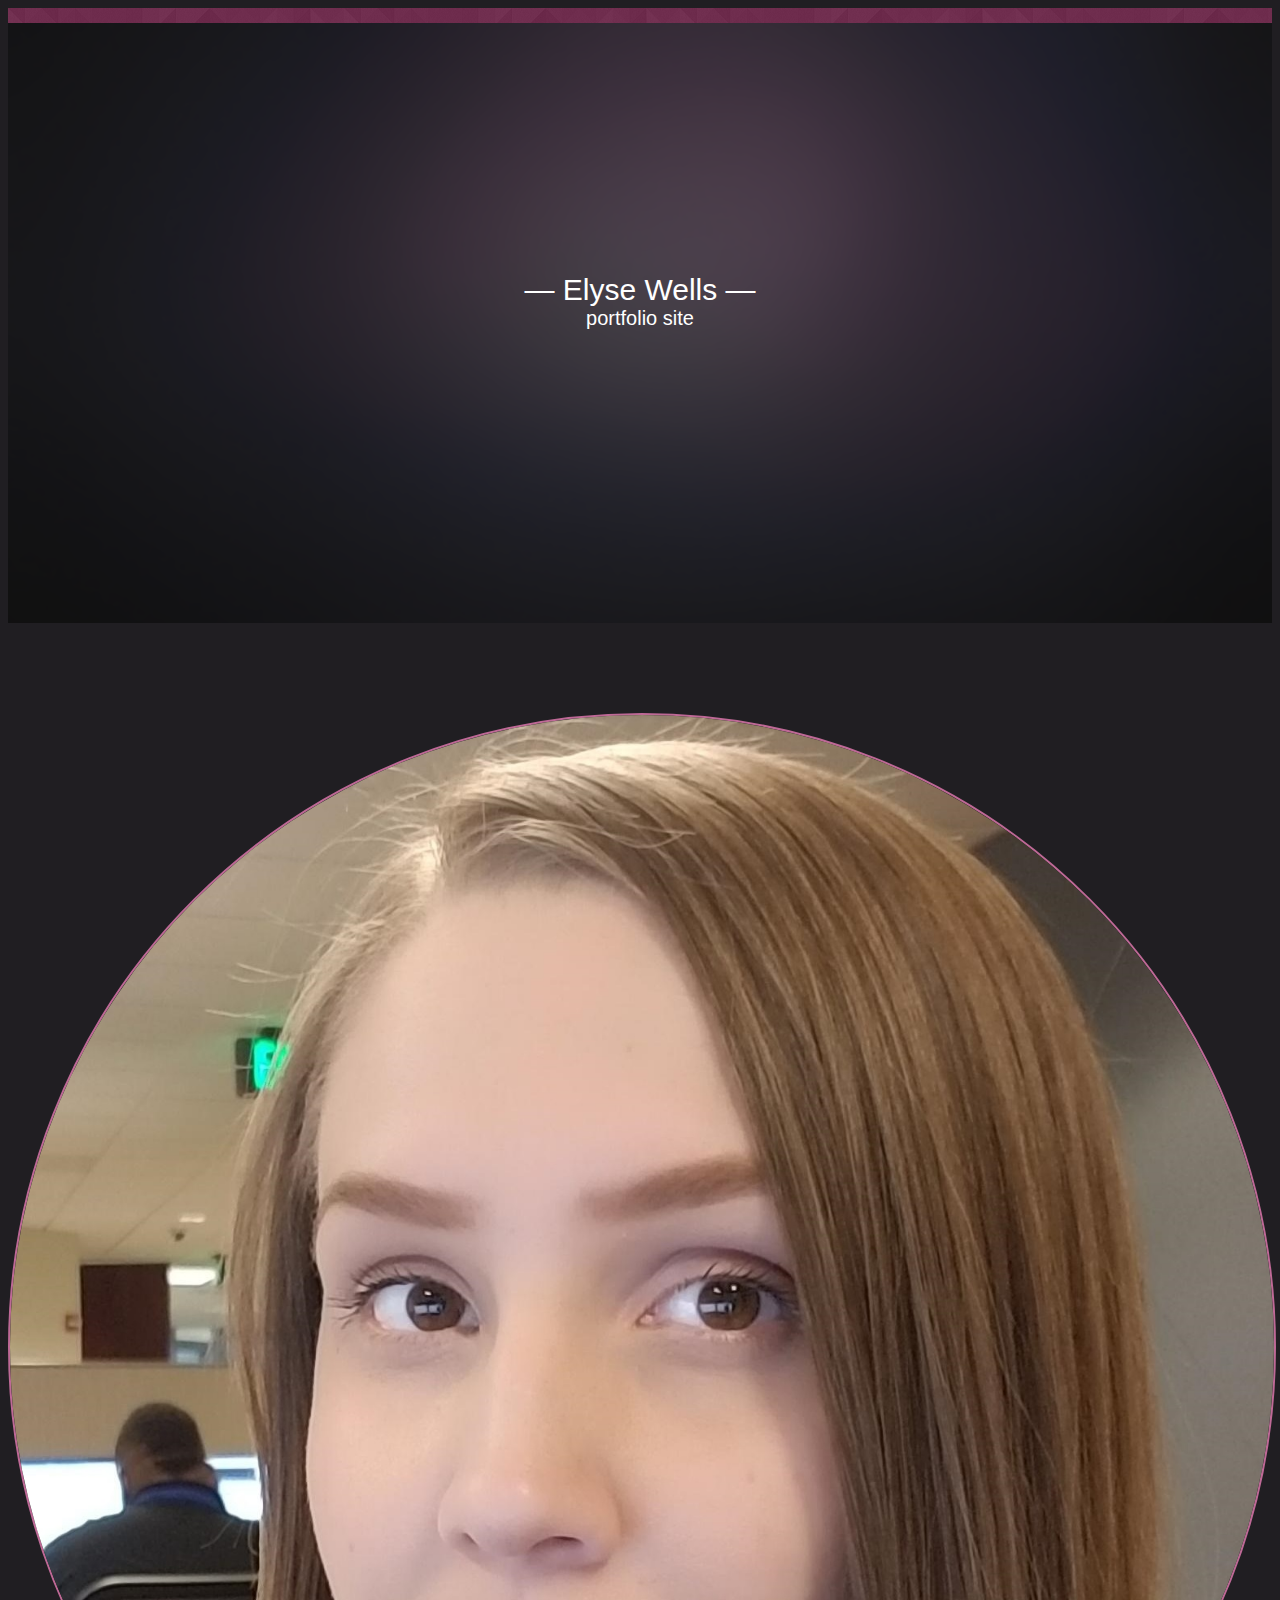
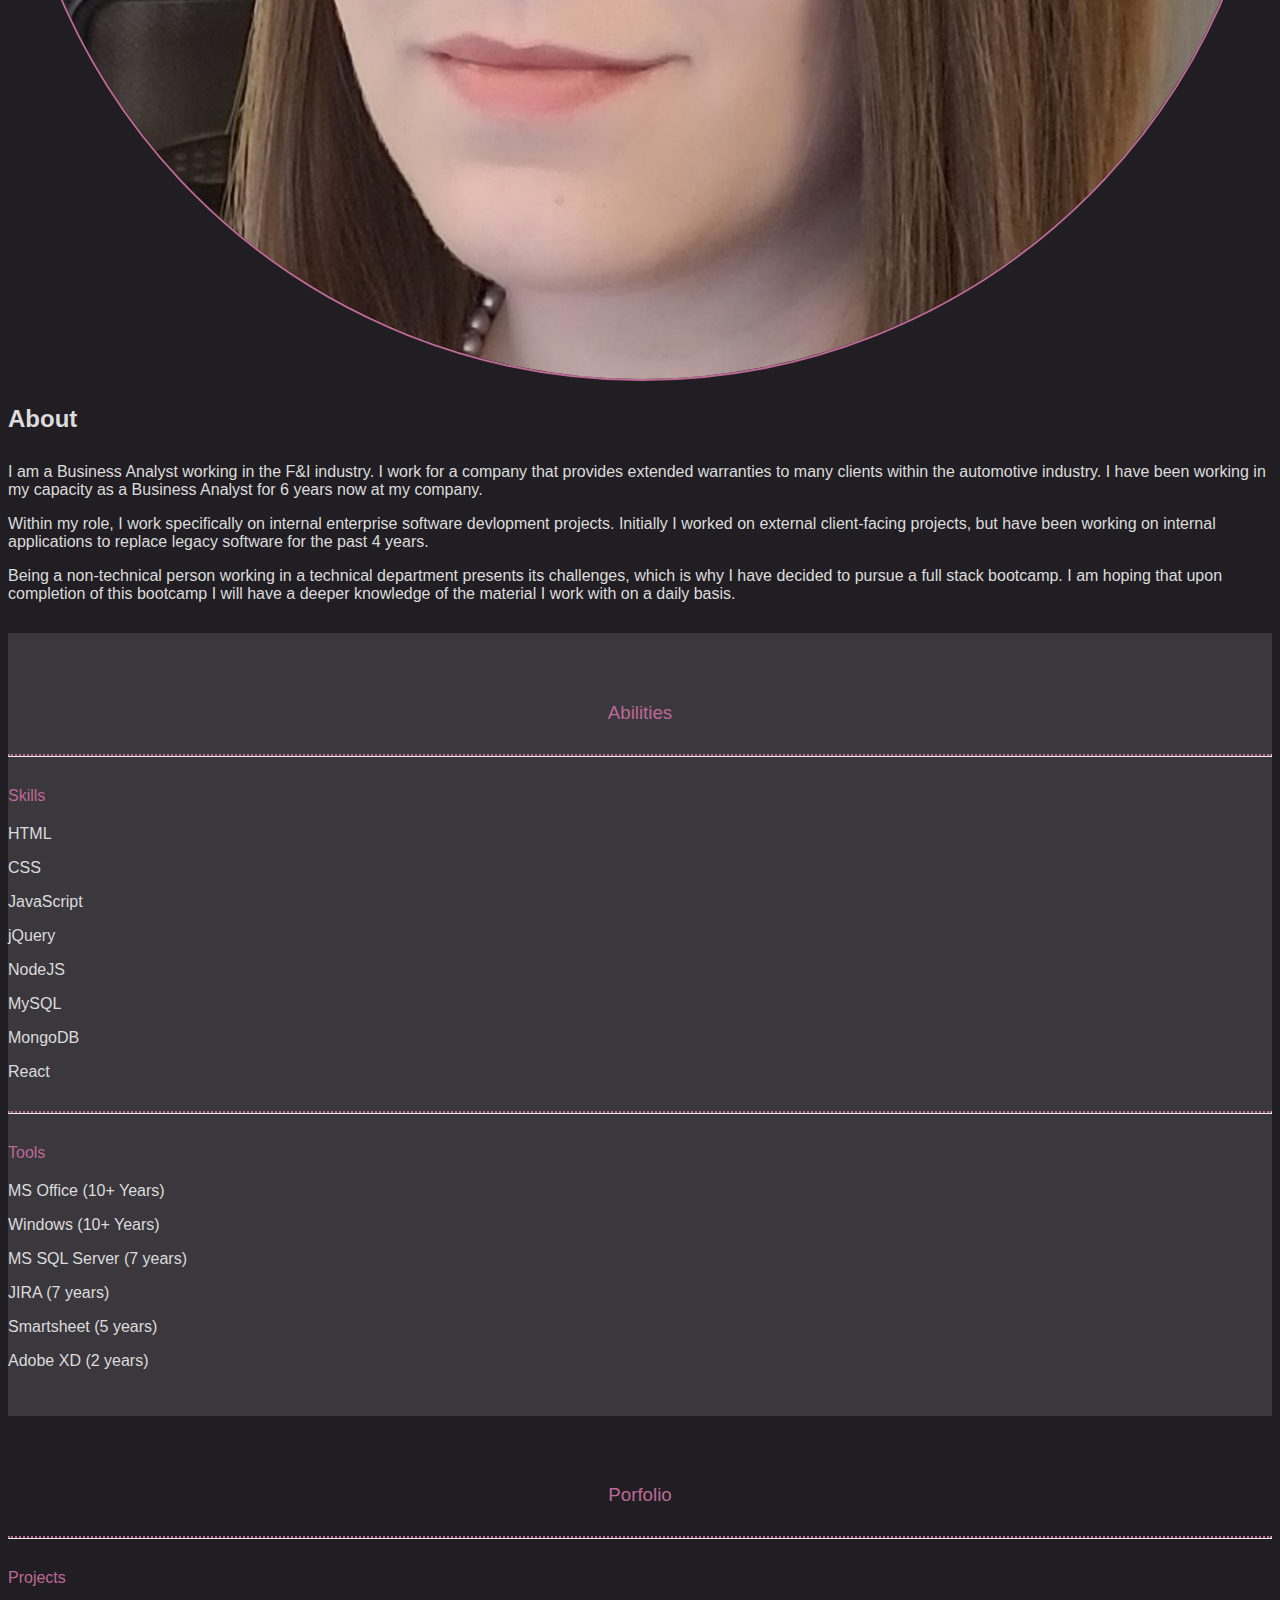
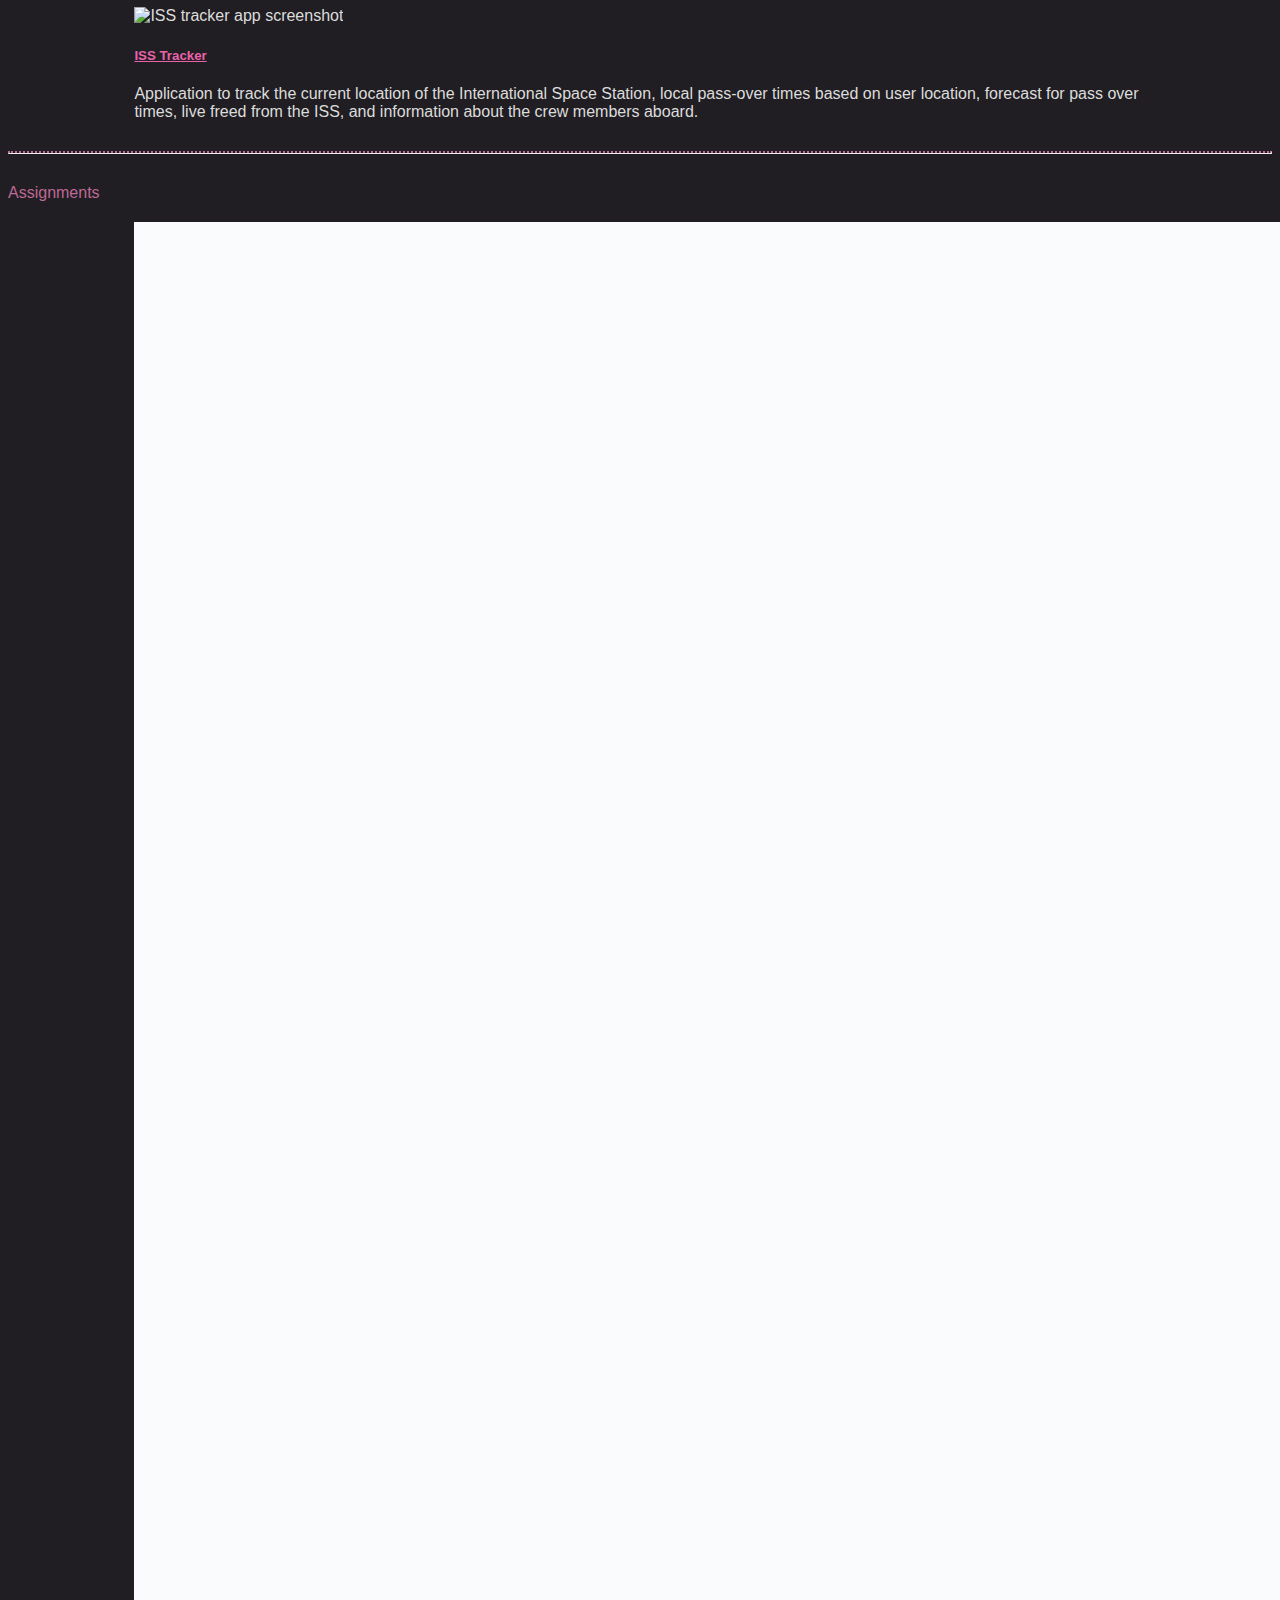
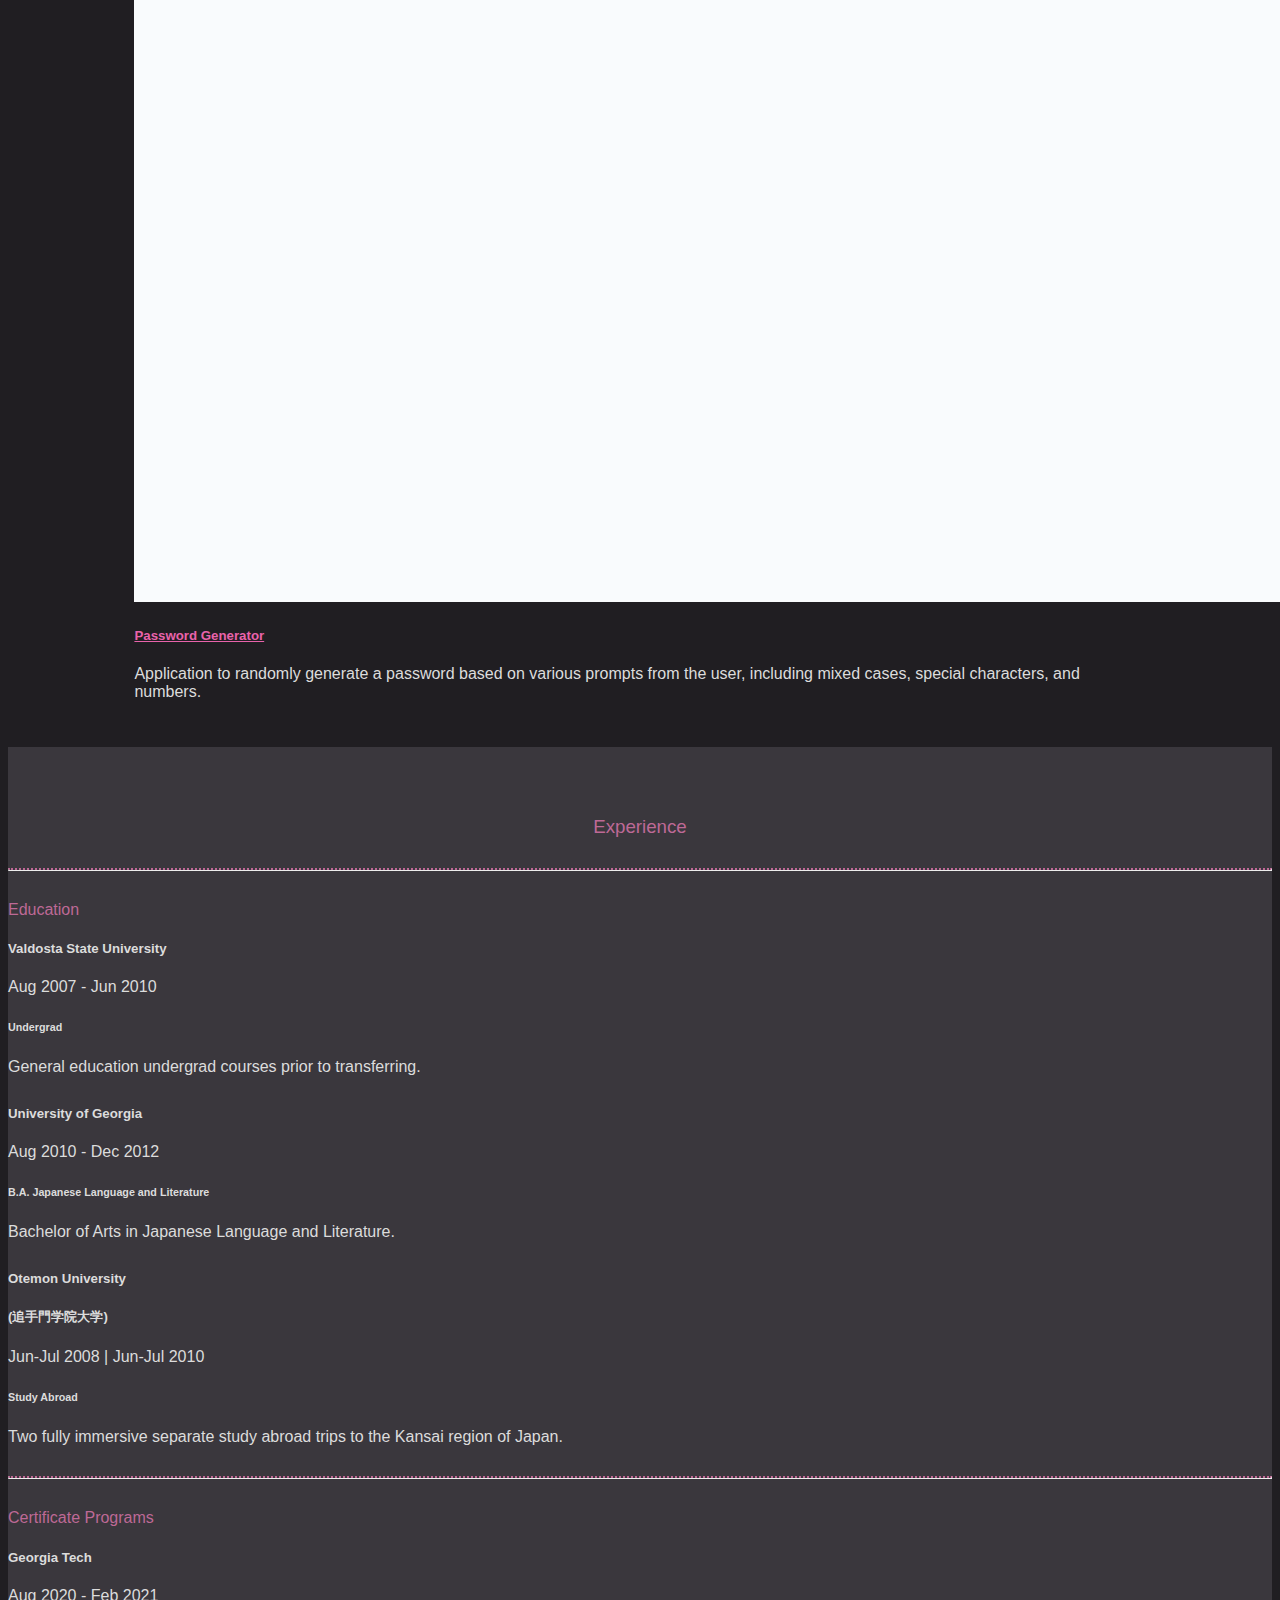
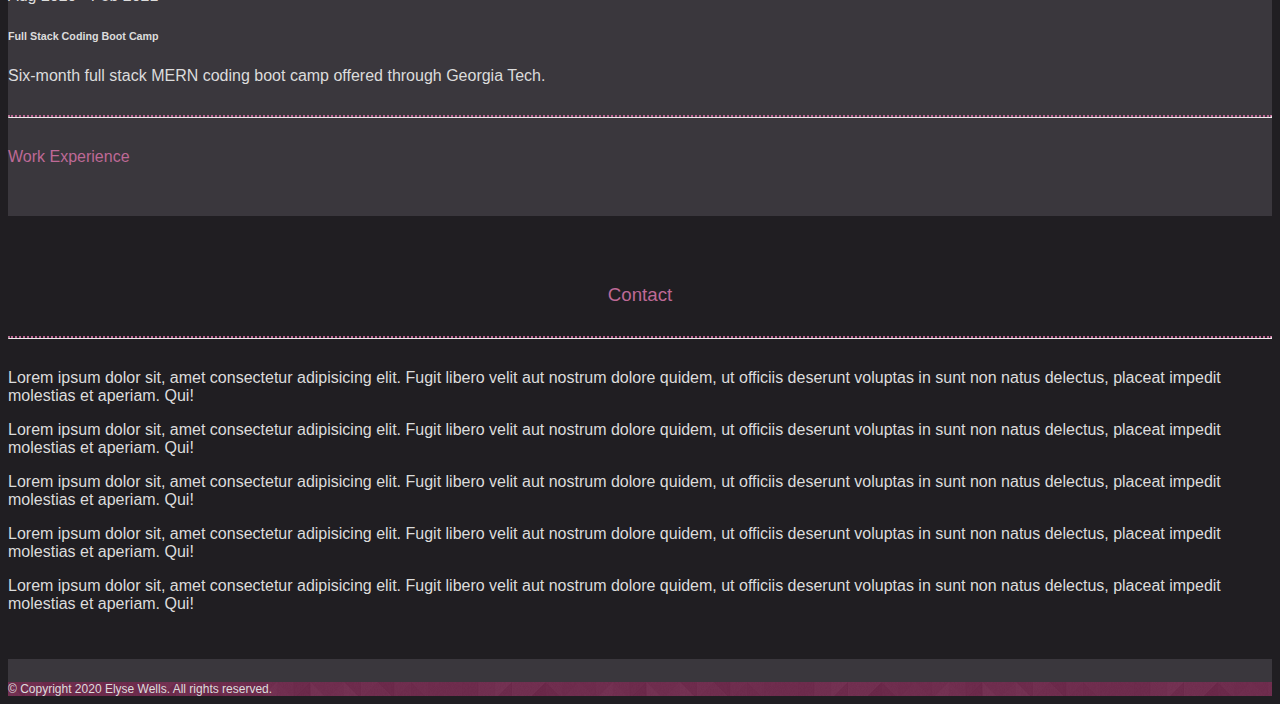
==== commit aaa7d984: "modified profile photo styling and placement." ====
--- a/index.html
+++ b/index.html
@@ -57,6 +57,9 @@
                     <div class="col-md-10">
                         
                         <div class="row">
+                            <div class="col-md-3 ml-auto" id="picture">
+                                <img src="assets/84FkJCt.jpg" class="mx-auto" id="myPhoto" alt="picture of me"/>
+                            </div>
                             <div class="col-md-9">
                                 <h2>About</h2>
                                 
@@ -75,9 +78,7 @@
                                 bootcamp.  I am hoping that upon completion of this bootcamp I will 
                                 have a deeper knowledge of the material I work with on a daily basis.</p>
                             </div>
-                            <div class="col-md-3 ml-auto">
-                                <img src="assets/84FkJCt.jpg" class="mx-auto float-left" id="myPhoto" alt="picture of me"/>
-                            </div>
+
                         </div>
                     
                     </div>
@@ -648,7 +649,7 @@
 
 
 
-        <footer">
+        <footer>
             <div class="p-2 text-white-40 text-center" id="footContent">
                <a href="https://github.com/ewells89" title="Elyse Wells GitHub"><i class="fab fa-github" id="icons"></i></a>
                <a href="https://www.linkedin.com/in/elysewells/" title="Elyse Wells LinkedIn"><i class="fab fa-linkedin" id="icons"></i></a>
--- a/style.css
+++ b/style.css
@@ -14,7 +14,6 @@
 
 .navbar {
     background-color:none;
-
 }
 
 .active {
@@ -88,11 +87,19 @@
     margin-bottom:30px;
 }
 
+#picture{
+    padding-top:40px;
+    align-content:center
+}
+
 #myPhoto {
-    width:100%
+    width:100%;
+    border-radius:50%;
     /* height:400px;
     width:230px;
      */
+     border: 2px solid rgb(190, 105, 150); 
+     
 }
 
 h2 {
@@ -198,4 +205,7 @@
     .skillName {
         margin-left:20px
     }
+    nav{
+        visibility:hidden;
+    }
 }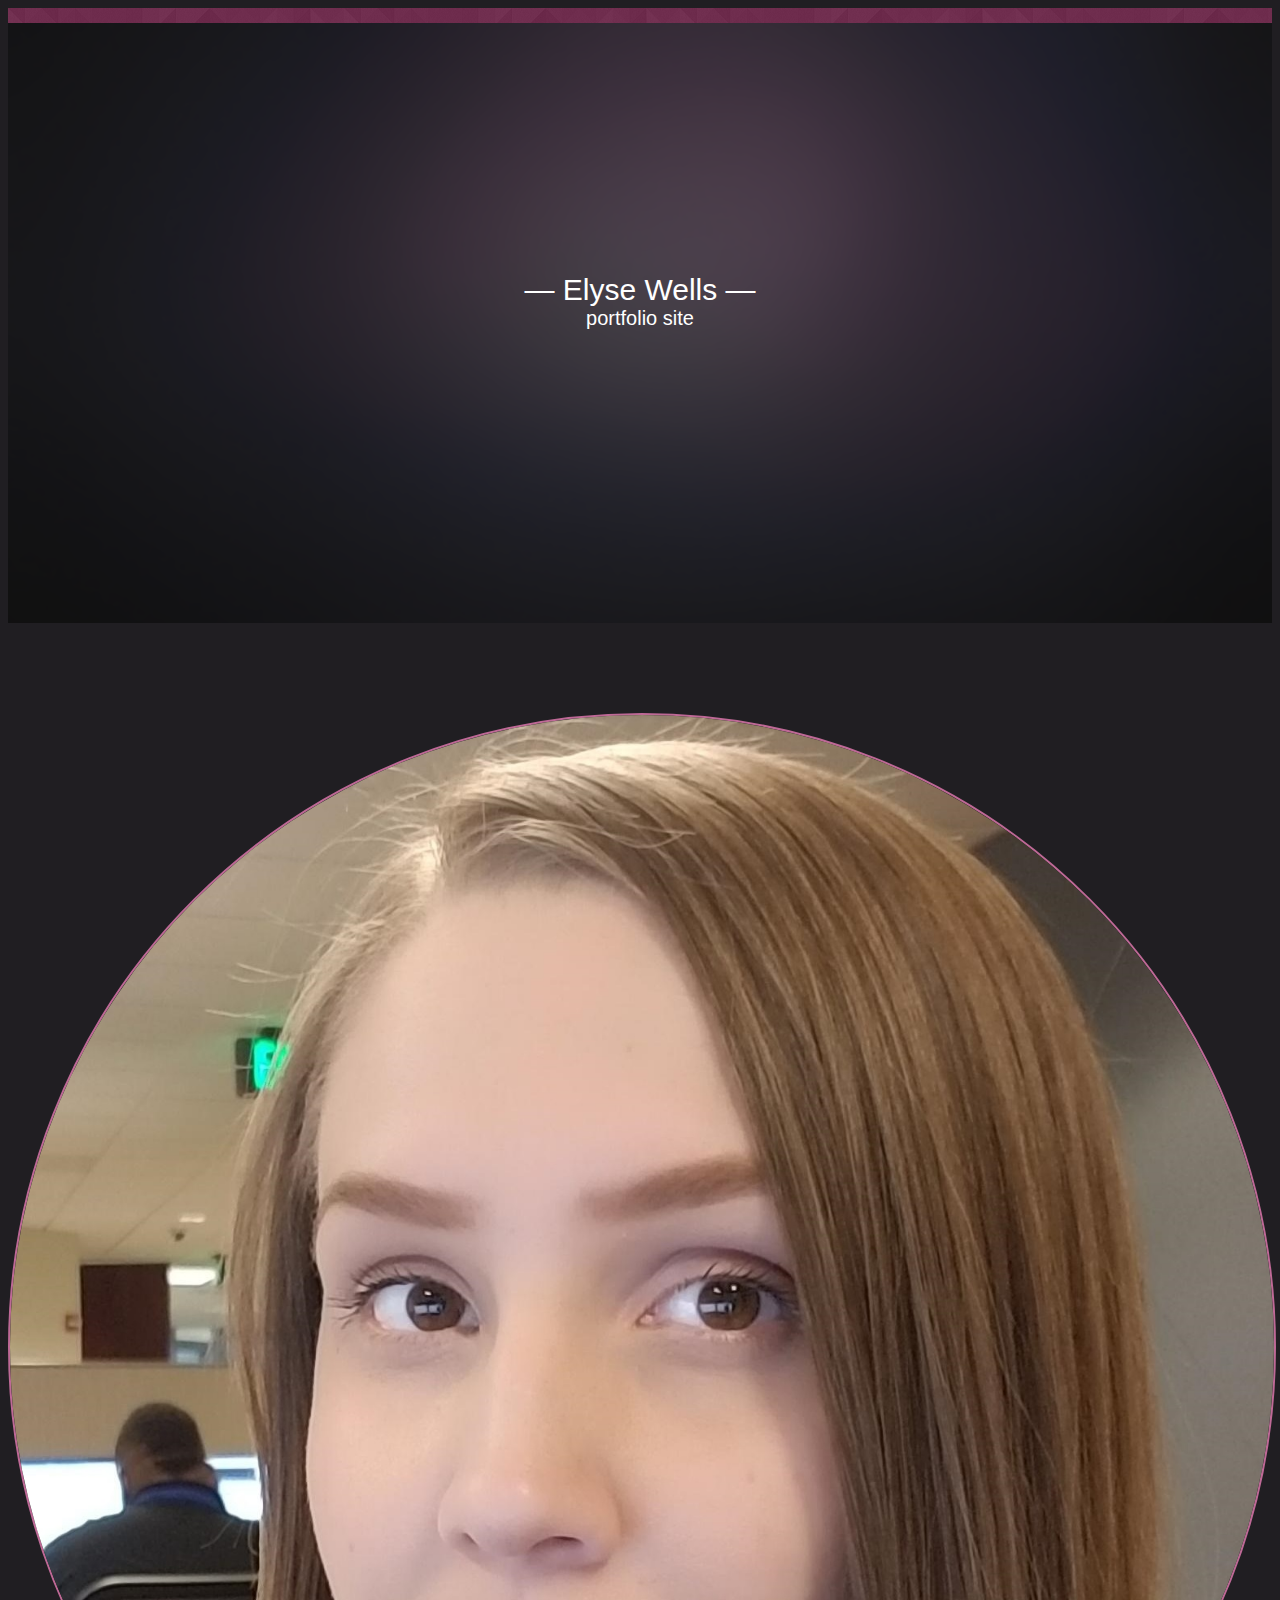
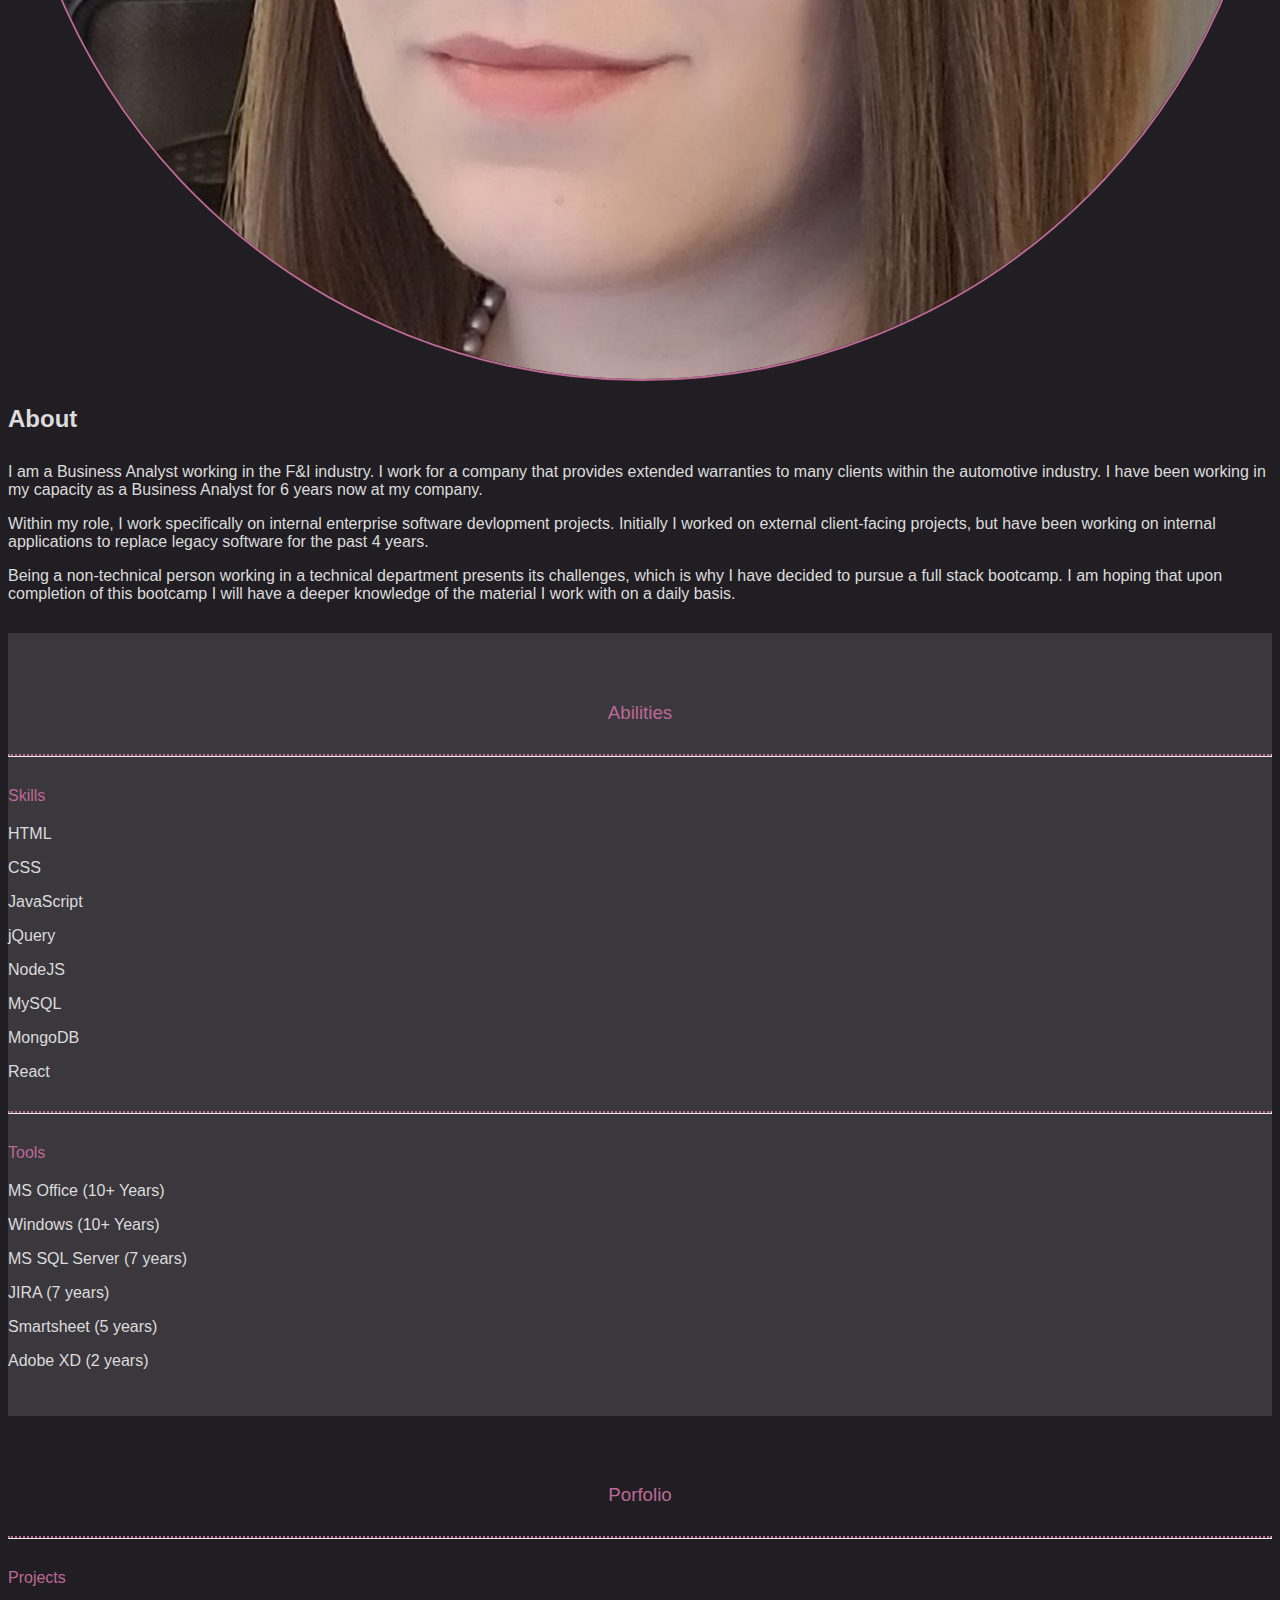
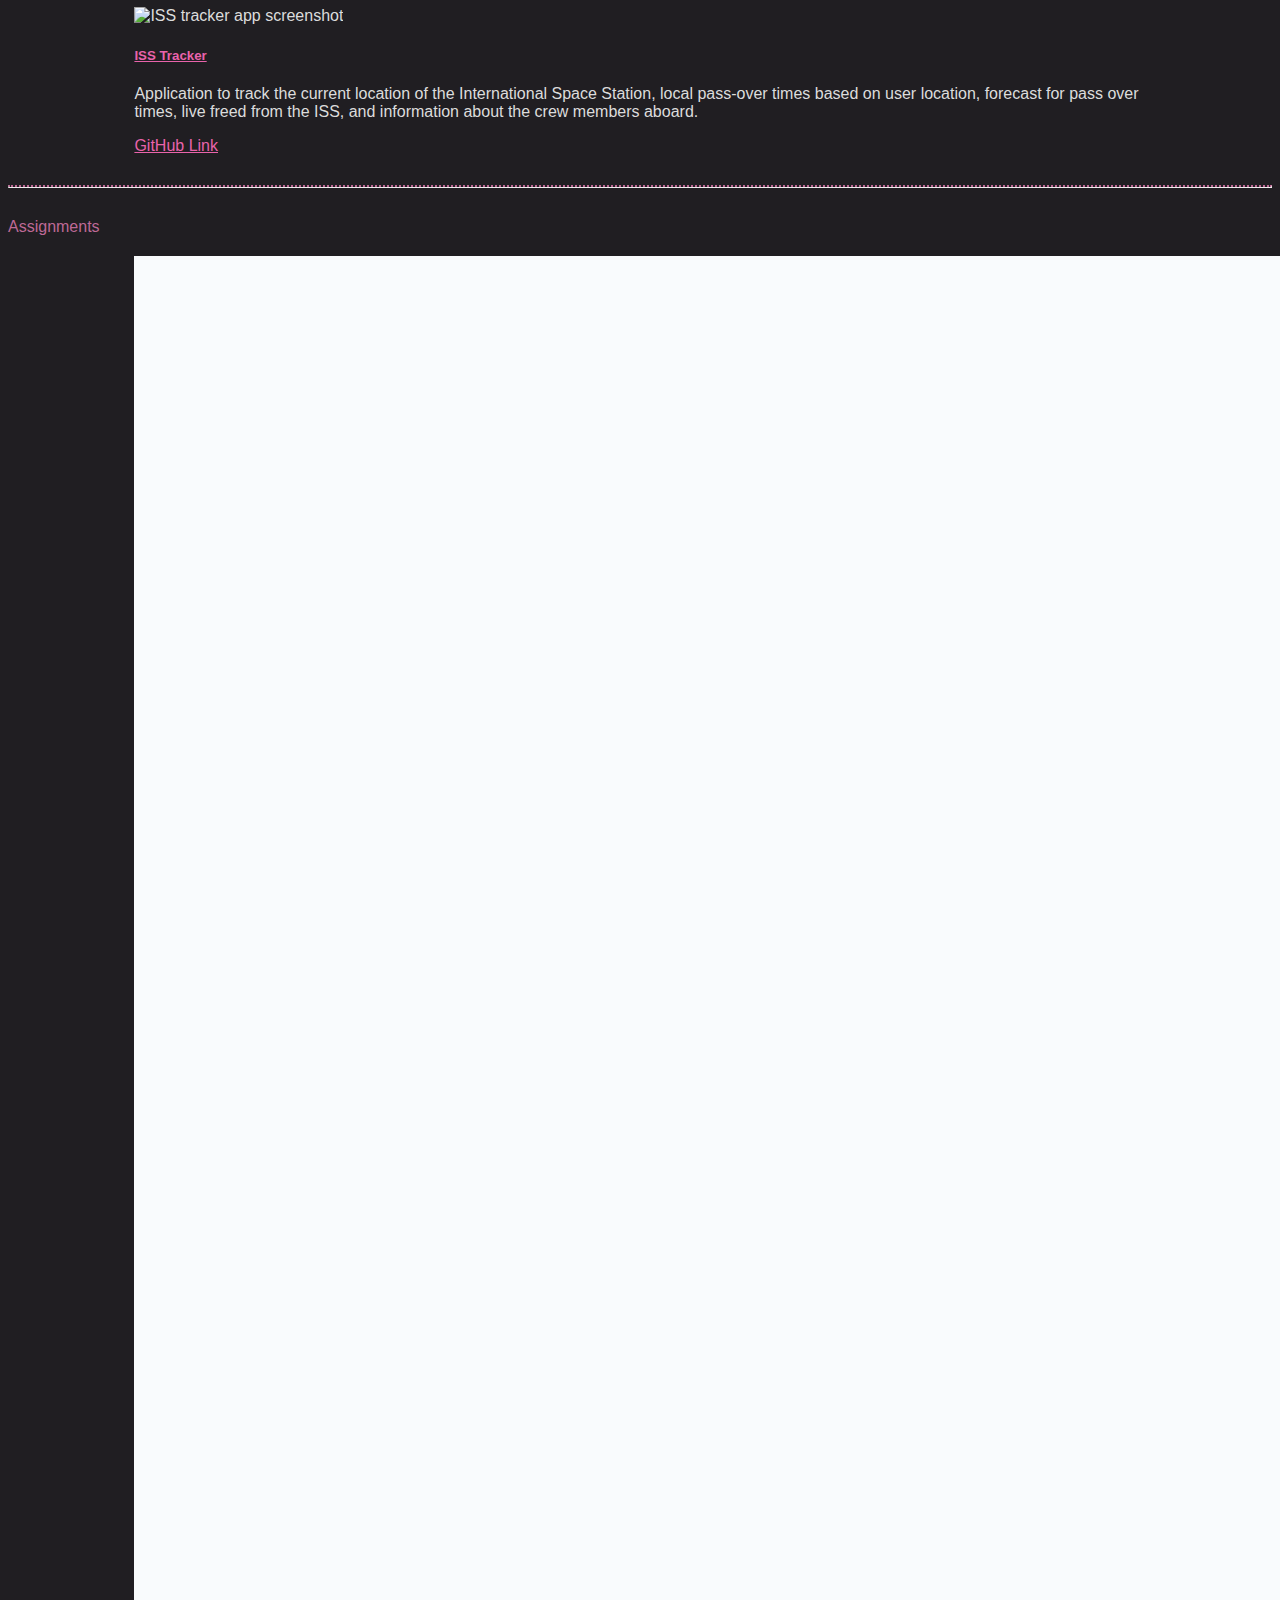
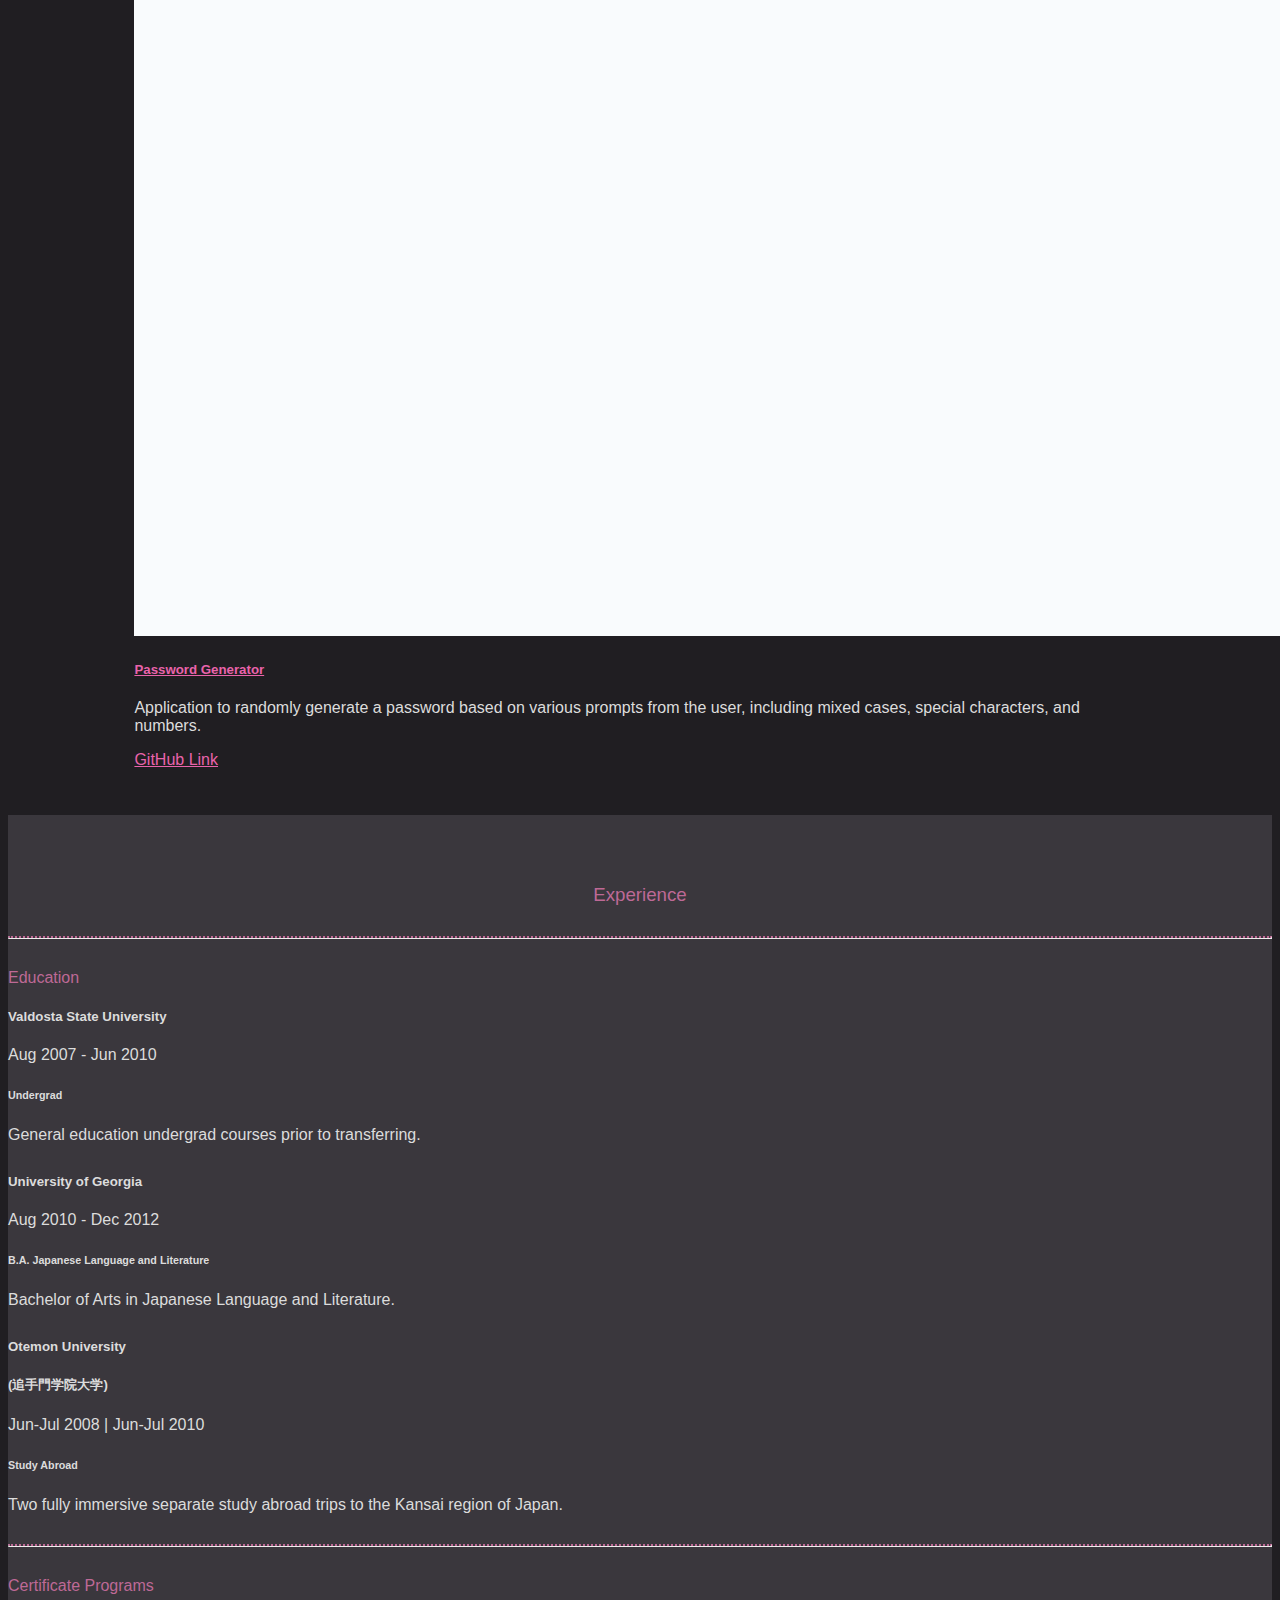
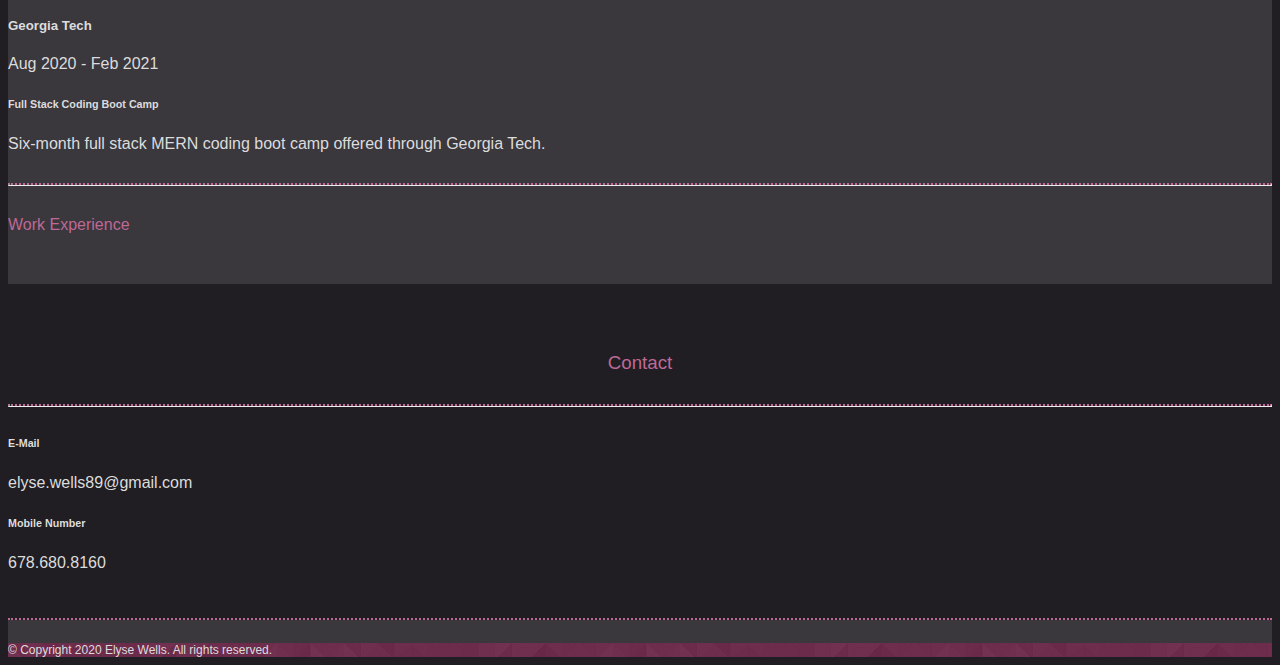
==== commit f1c6f875: "added contact content" ====
--- a/index.html
+++ b/index.html
@@ -7,7 +7,7 @@
     <head>
         <meta charset="utf-8">
         <meta http-equiv="X-UA-Compatible" content="IE=edge">
-        <title></title>
+        <title>Elyse Wells Portfolio Site</title>
         <meta name="description" content="">
         <meta name="viewport" content="width=device-width, initial-scale=1">
         <link rel="stylesheet" href="https://cdn.jsdelivr.net/npm/bootstrap@4.5.3/dist/css/bootstrap.min.css" integrity="sha384-TX8t27EcRE3e/ihU7zmQxVncDAy5uIKz4rEkgIXeMed4M0jlfIDPvg6uqKI2xXr2" crossorigin="anonymous">
@@ -434,8 +434,9 @@
                         <div class="card" id="project">
                             <img class="card-img-top" src="assets/projects/ISSProjectscreenshot01-index.png" alt="ISS tracker app screenshot">
                             <div class="card-body" id="cardText">
-                                <a href="https://ewells89.github.io/group-22-project1/"><h5>ISS Tracker</h5></a>
+                                <a href="https://ewells89.github.io/group-22-project1/" target="_blank"><h5>ISS Tracker</h5></a>
                             <p class="card-text">Application to track the current location of the International Space Station, local pass-over times based on user location, forecast for pass over times, live freed from the ISS, and information about the crew members aboard.</p>
+                            <p><a href="https://github.com/ewells89/group-22-project1" target="_blank">GitHub Link</a></p>
                             </div>
                         </div>
 
@@ -467,8 +468,9 @@
                         <div class="card" id="project">
                             <img class="card-img-top" src="assets/projects/PasswordGeneratorscreenshot01.png" alt="password generator app screenshot">
                             <div class="card-body" id="cardText">
-                                <a href="https://ewells89.github.io/bootcamp-homework03-password-generator/"><h5>Password Generator</h5></a>
+                                <a href="https://ewells89.github.io/bootcamp-homework03-password-generator/" target="_blank"><h5>Password Generator</h5></a>
                             <p class="card-text">Application to randomly generate a password based on various prompts from the user, including mixed cases, special characters, and numbers.</p>
+                            <p><a href="https://github.com/ewells89/bootcamp-homework03-password-generator" target="_blank">GitHub Link</a></p>
                             </div>
                         </div>
 
@@ -634,13 +636,31 @@
             <div class="container" id="ratings">
                 <div class="row">
                     <div class="col-md-1"></div>
-                    <div class="col-md-10">
-                        <p>Lorem ipsum dolor sit, amet consectetur adipisicing elit. Fugit libero velit aut nostrum dolore quidem, ut officiis deserunt voluptas in sunt non natus delectus, placeat impedit molestias et aperiam. Qui!</p>
-                        <p>Lorem ipsum dolor sit, amet consectetur adipisicing elit. Fugit libero velit aut nostrum dolore quidem, ut officiis deserunt voluptas in sunt non natus delectus, placeat impedit molestias et aperiam. Qui!</p>
-                        <p>Lorem ipsum dolor sit, amet consectetur adipisicing elit. Fugit libero velit aut nostrum dolore quidem, ut officiis deserunt voluptas in sunt non natus delectus, placeat impedit molestias et aperiam. Qui!</p>
-                        <p>Lorem ipsum dolor sit, amet consectetur adipisicing elit. Fugit libero velit aut nostrum dolore quidem, ut officiis deserunt voluptas in sunt non natus delectus, placeat impedit molestias et aperiam. Qui!</p>
-                        <p>Lorem ipsum dolor sit, amet consectetur adipisicing elit. Fugit libero velit aut nostrum dolore quidem, ut officiis deserunt voluptas in sunt non natus delectus, placeat impedit molestias et aperiam. Qui!</p>
-                    </div>
+                    
+                    <div class="col-md-5">
+                        <div class="row">
+                            <div class="col-md-2">
+                                <i class="far fa-envelope" id="contactIcons"></i>
+                            </div>
+                            <div class="col-md-10">
+                                <h6>E-Mail</h6>
+                                <p>elyse.wells89@gmail.com</p>
+                            </div>
+                        </div>
+                    </div>
+
+                    <div class="col-md-5">
+                        <div class="row">
+                            <div class="col-md-2">
+                                <i class="fas fa-mobile-alt" id="contactIcons"></i>
+                            </div>
+                            <div class="col-md-10">
+                                <h6>Mobile Number</h6>
+                                <p>678.680.8160</p>
+                            </div>
+                        </div>
+                    </div>
+
                     <div class="col-md-1"></div>
                 </div>
             </div>
@@ -650,6 +670,7 @@
 
 
         <footer>
+            <div class="row" id="footBorder"></div>
             <div class="p-2 text-white-40 text-center" id="footContent">
                <a href="https://github.com/ewells89" title="Elyse Wells GitHub"><i class="fab fa-github" id="icons"></i></a>
                <a href="https://www.linkedin.com/in/elysewells/" title="Elyse Wells LinkedIn"><i class="fab fa-linkedin" id="icons"></i></a>
--- a/style.css
+++ b/style.css
@@ -163,13 +163,20 @@
 #education {
     margin-bottom:30px;
 }
+
 #cardText {
     color:gainsboro;
     background-color:rgb(32, 30, 34);
 }
 
-.fixedBottom {
-    margin-top:30px;
+#contactIcons{    
+    color:rgb(190, 105, 150); 
+    font-size: 50px;
+
+}
+
+#footBorder{
+    border-bottom: 2px dotted rgb(190, 105, 150); 
 }
 
 #footContent{
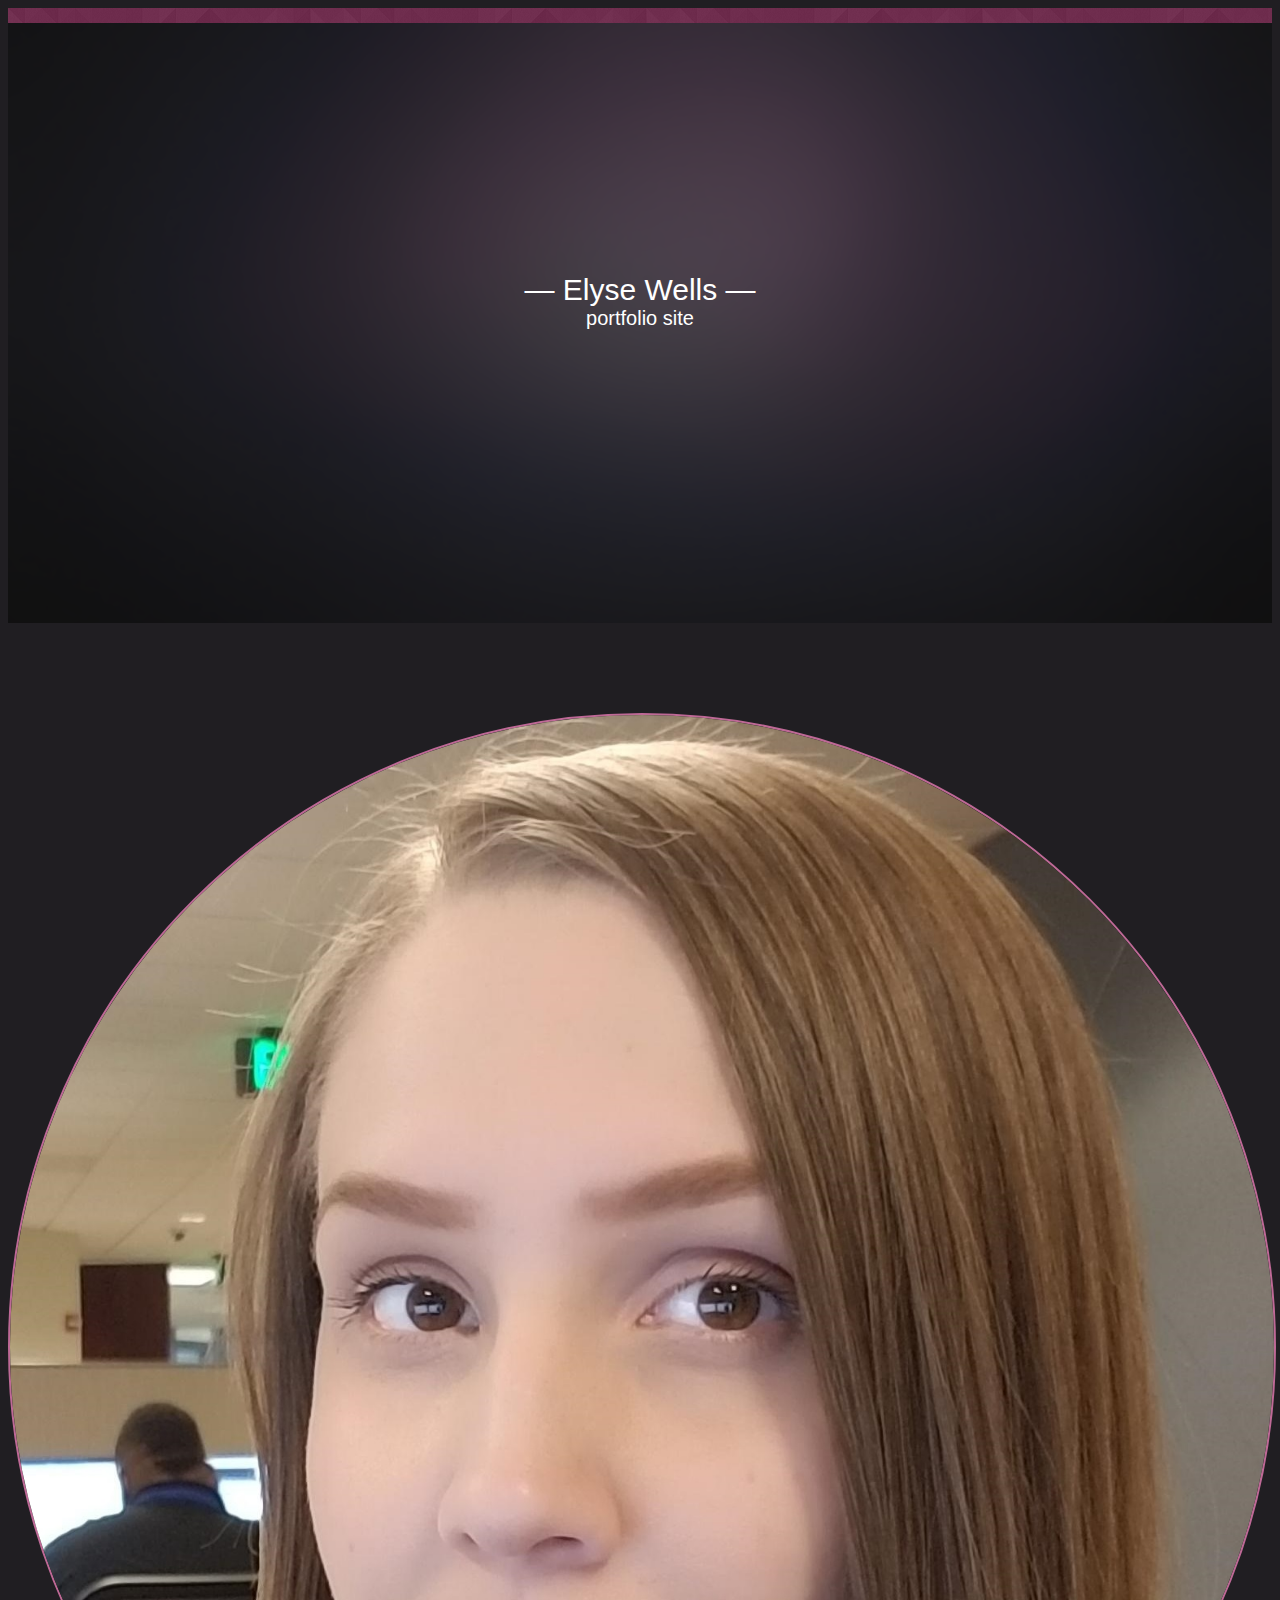
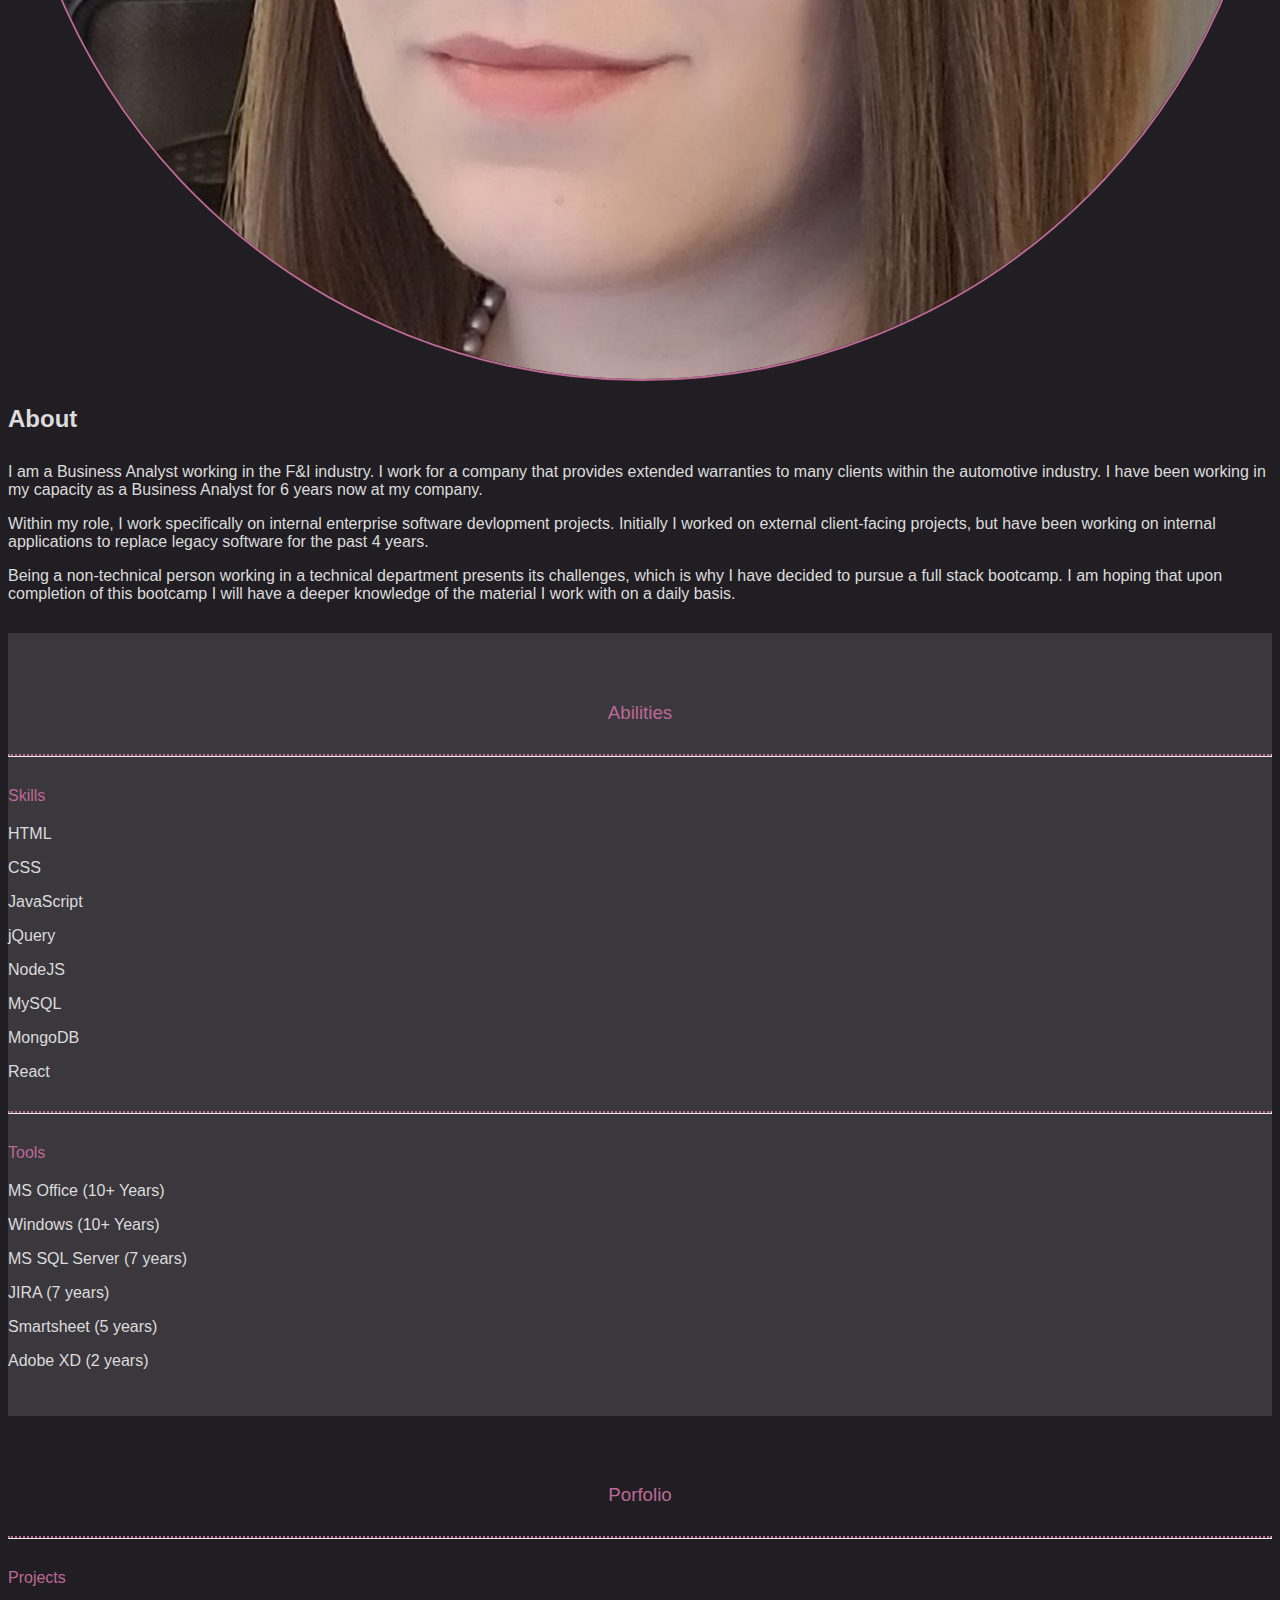
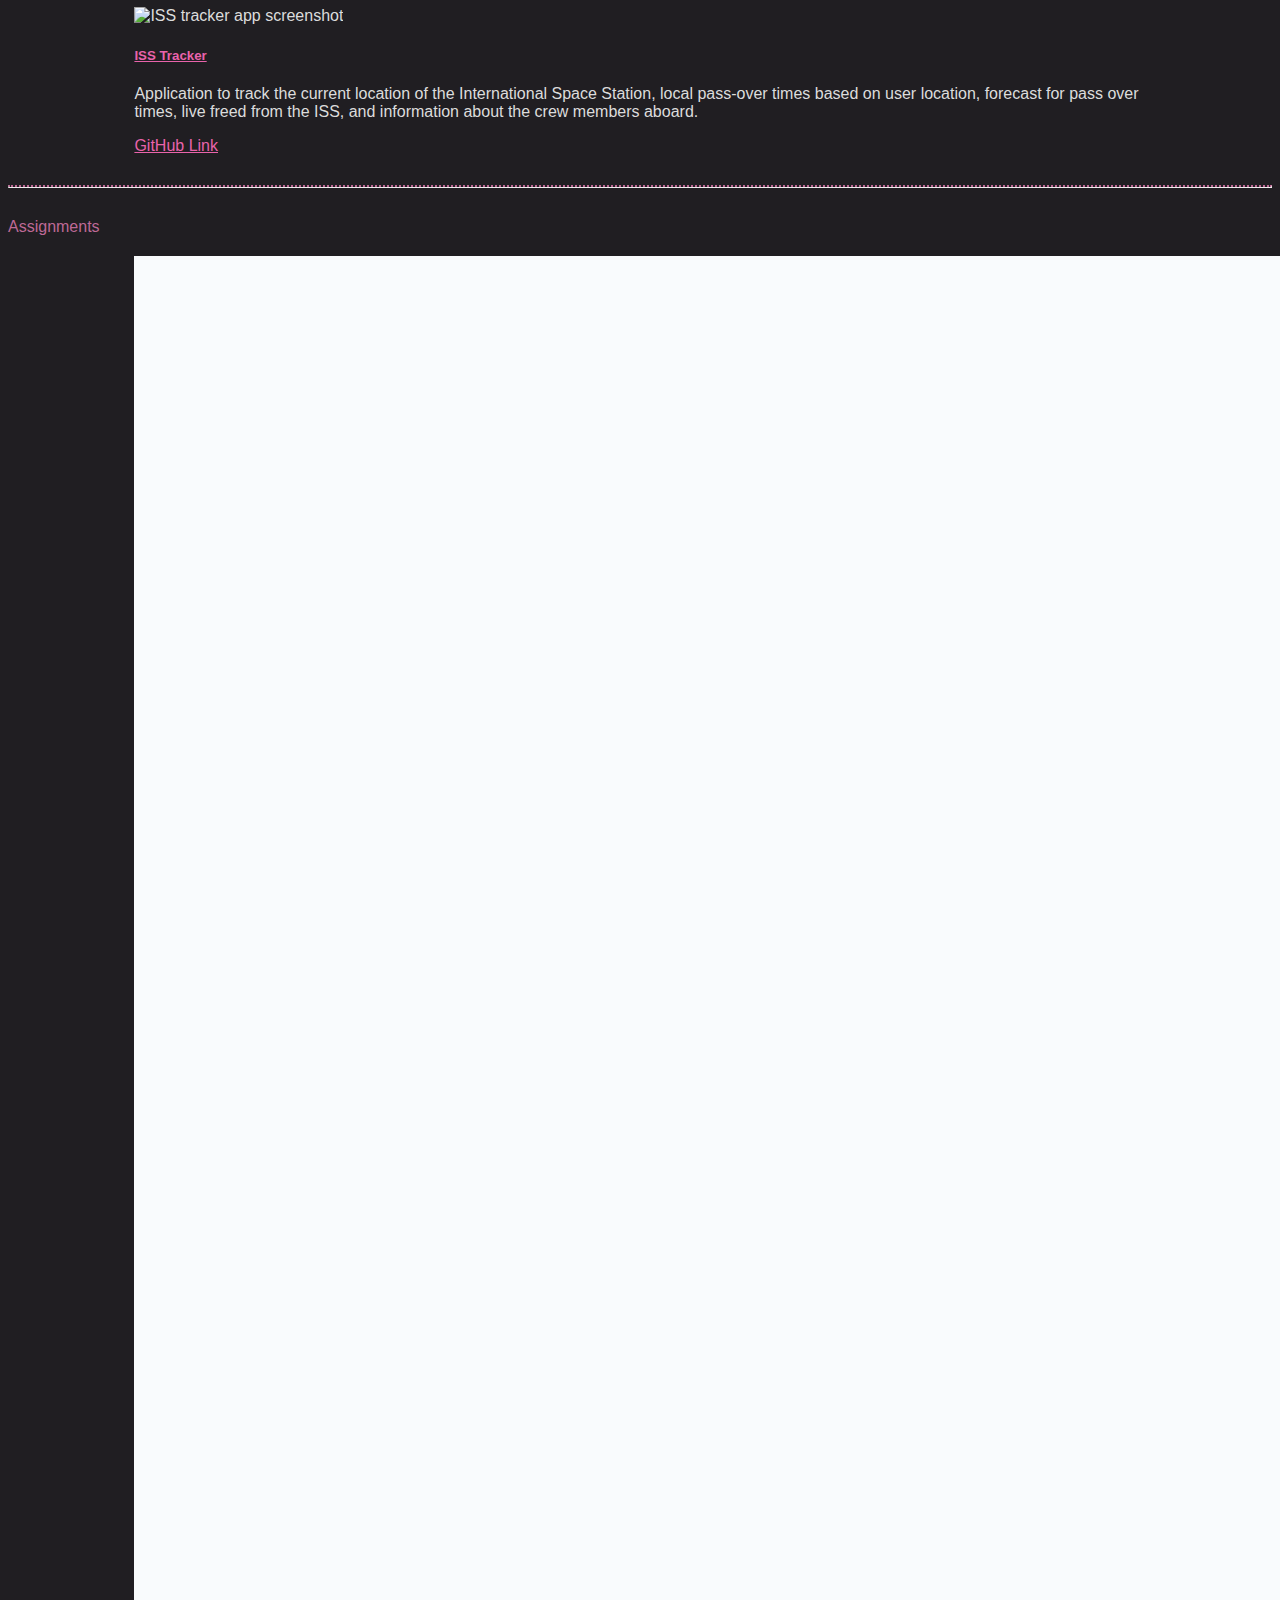
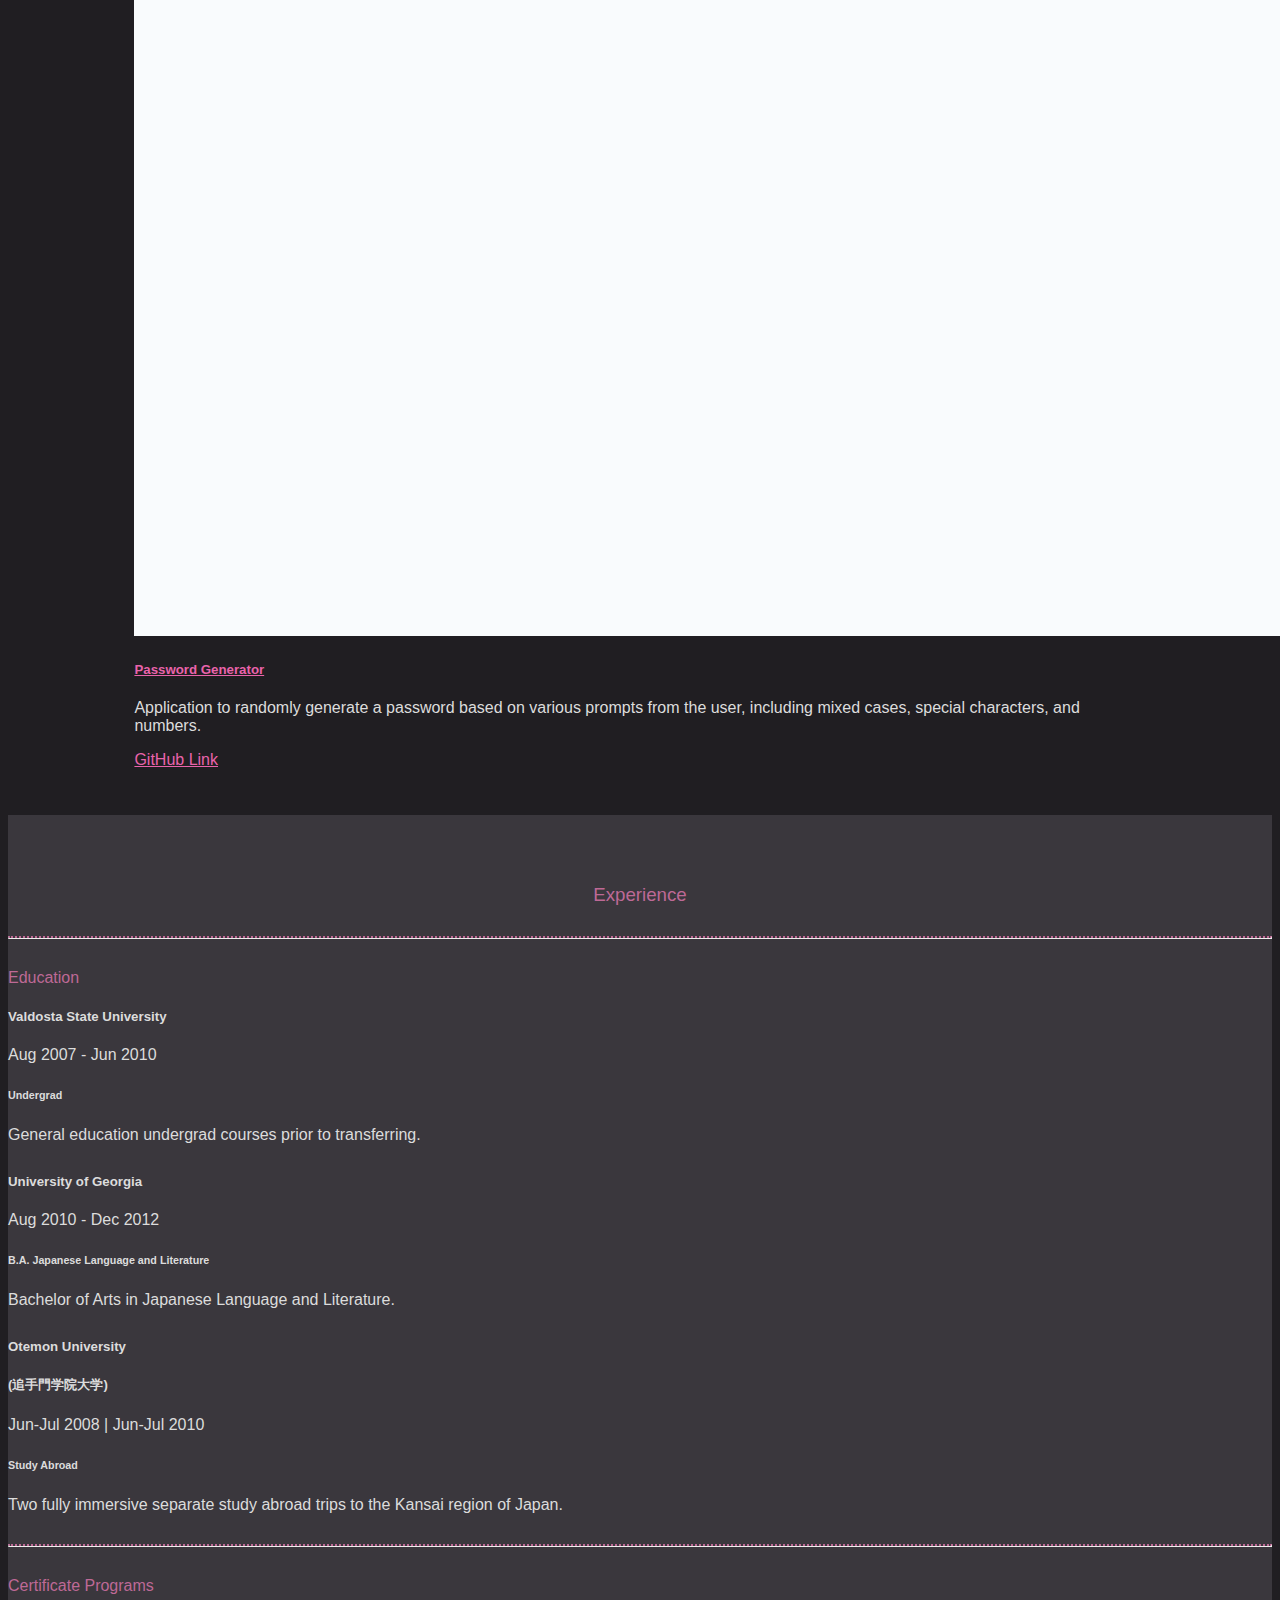
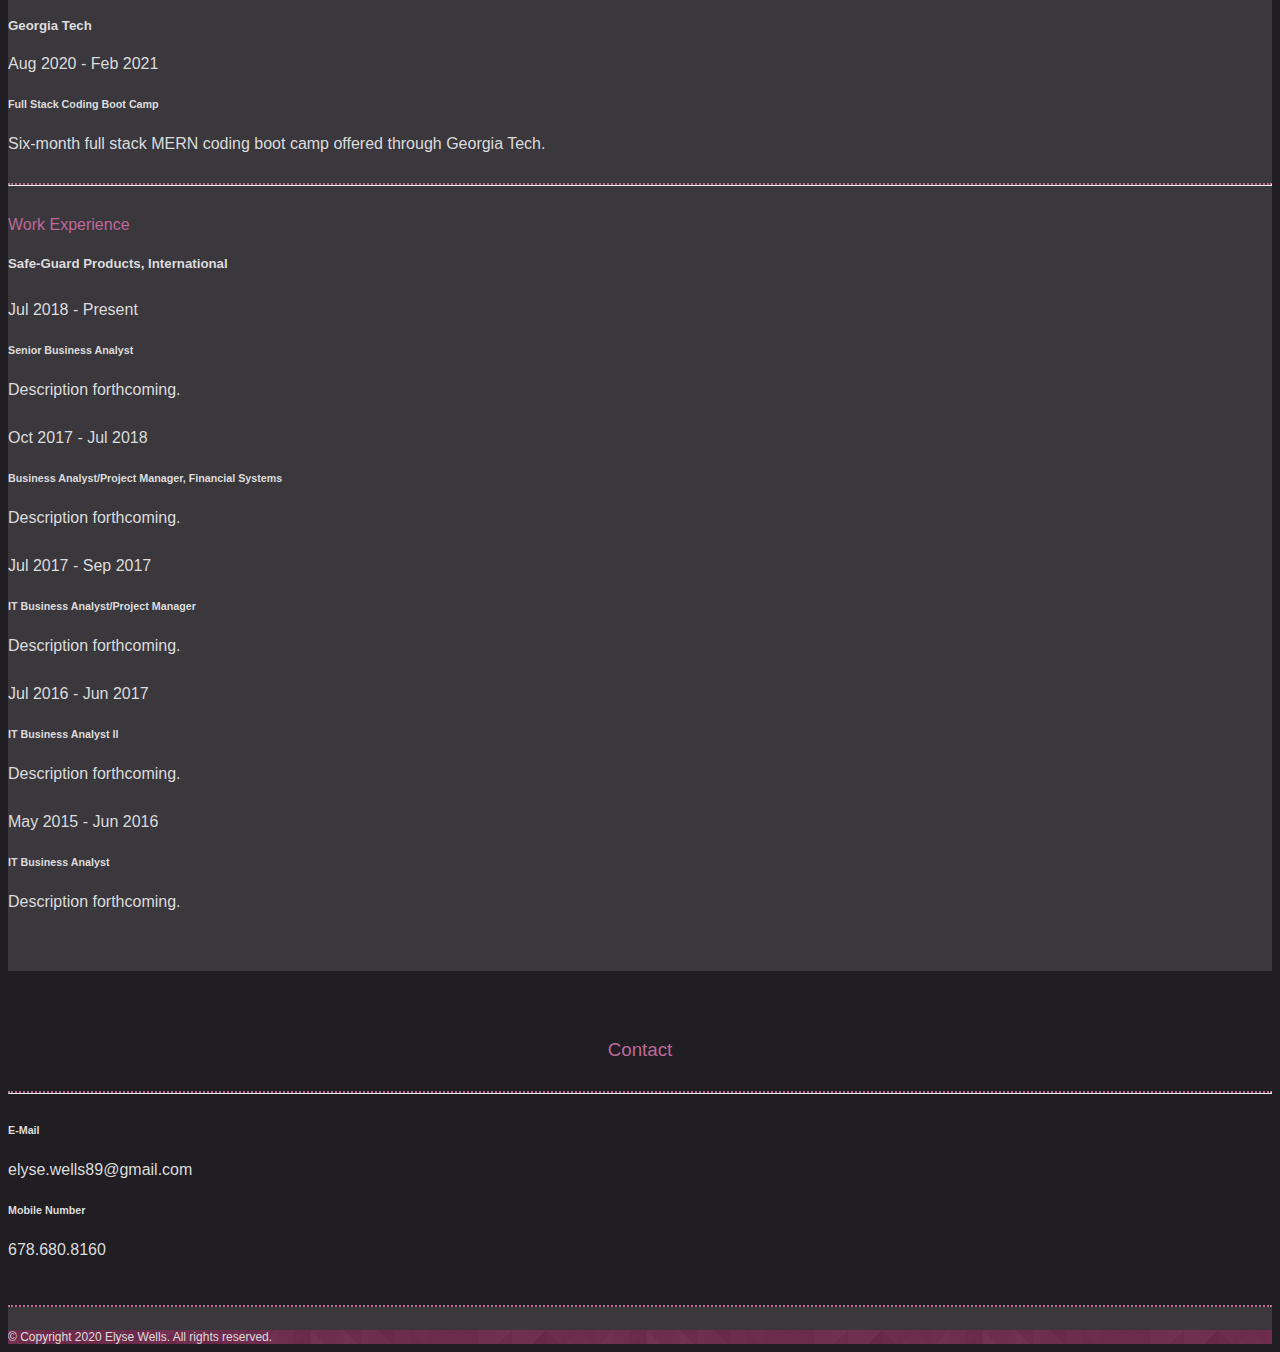
==== commit 44f931d4: "added beginning work experience content." ====
--- a/index.html
+++ b/index.html
@@ -600,10 +600,74 @@
                     <div class="col-md-1"></div>
                 </div>
 
-                <div class="row">
-                    <div class="col-md-1"></div>
-                    <div class="col-md-10">
-                       
+
+                <div class="row" id="education">
+                    <div class="col-md-1"></div>
+                    <div class="col-md-10">
+                        <h5>Safe-Guard Products, International</h5>
+                    </div>
+                    <div class="col-md-1"></div>
+                </div>
+
+
+                <div class="row" id="education">
+                    <div class="col-md-1"></div>
+                    <div class="col-md-3">
+                        <p>Jul 2018 - Present</p>
+                    </div>
+                    <div class="col-md-7">
+                        <h6>Senior Business Analyst</h6>
+                        <p>Description forthcoming.</p>
+                    </div>
+                    <div class="col-md-1"></div>
+                </div>
+
+                <div class="row" id="education">
+                    <div class="col-md-1"></div>
+                    <div class="col-md-3">
+                        <p>Oct 2017 - Jul 2018</p>
+                    </div>
+                    <div class="col-md-7">
+                        <h6>Business Analyst/Project Manager, Financial Systems</h6>
+                        <p>Description forthcoming.</p>
+                    </div>
+                    <div class="col-md-1"></div>
+                </div>
+
+                <div class="row" id="education">
+                    <div class="col-md-1"></div>
+                    <div class="col-md-3">
+                        <p>Jul 2017 - Sep 2017</p>
+                    </div>
+                    <div class="col-md-7">
+                        <h6>IT Business Analyst/Project Manager</h6>
+                        <p>Description forthcoming.</p>
+                    </div>
+                    <div class="col-md-1"></div>
+                </div>
+
+
+                <div class="row" id="education">
+                    <div class="col-md-1"></div>
+                    <div class="col-md-3">
+                        <p>Jul 2016 - Jun 2017</p>
+                    </div>
+                    <div class="col-md-7">
+                        <h6>IT Business Analyst II</h6>
+                        <p>Description forthcoming.</p>
+                    </div>
+                    <div class="col-md-1"></div>
+                </div>
+
+
+                <div class="row" id="education">
+                    <div class="col-md-1"></div>
+                    <div class="col-md-3">
+                        <p>May 2015 - Jun 2016</p>
+                    </div>
+                    <div class="col-md-7">
+                        <h6>IT Business Analyst</h6>
+                        <p>Description forthcoming.</p>
                     </div>
                     <div class="col-md-1"></div>
                 </div>
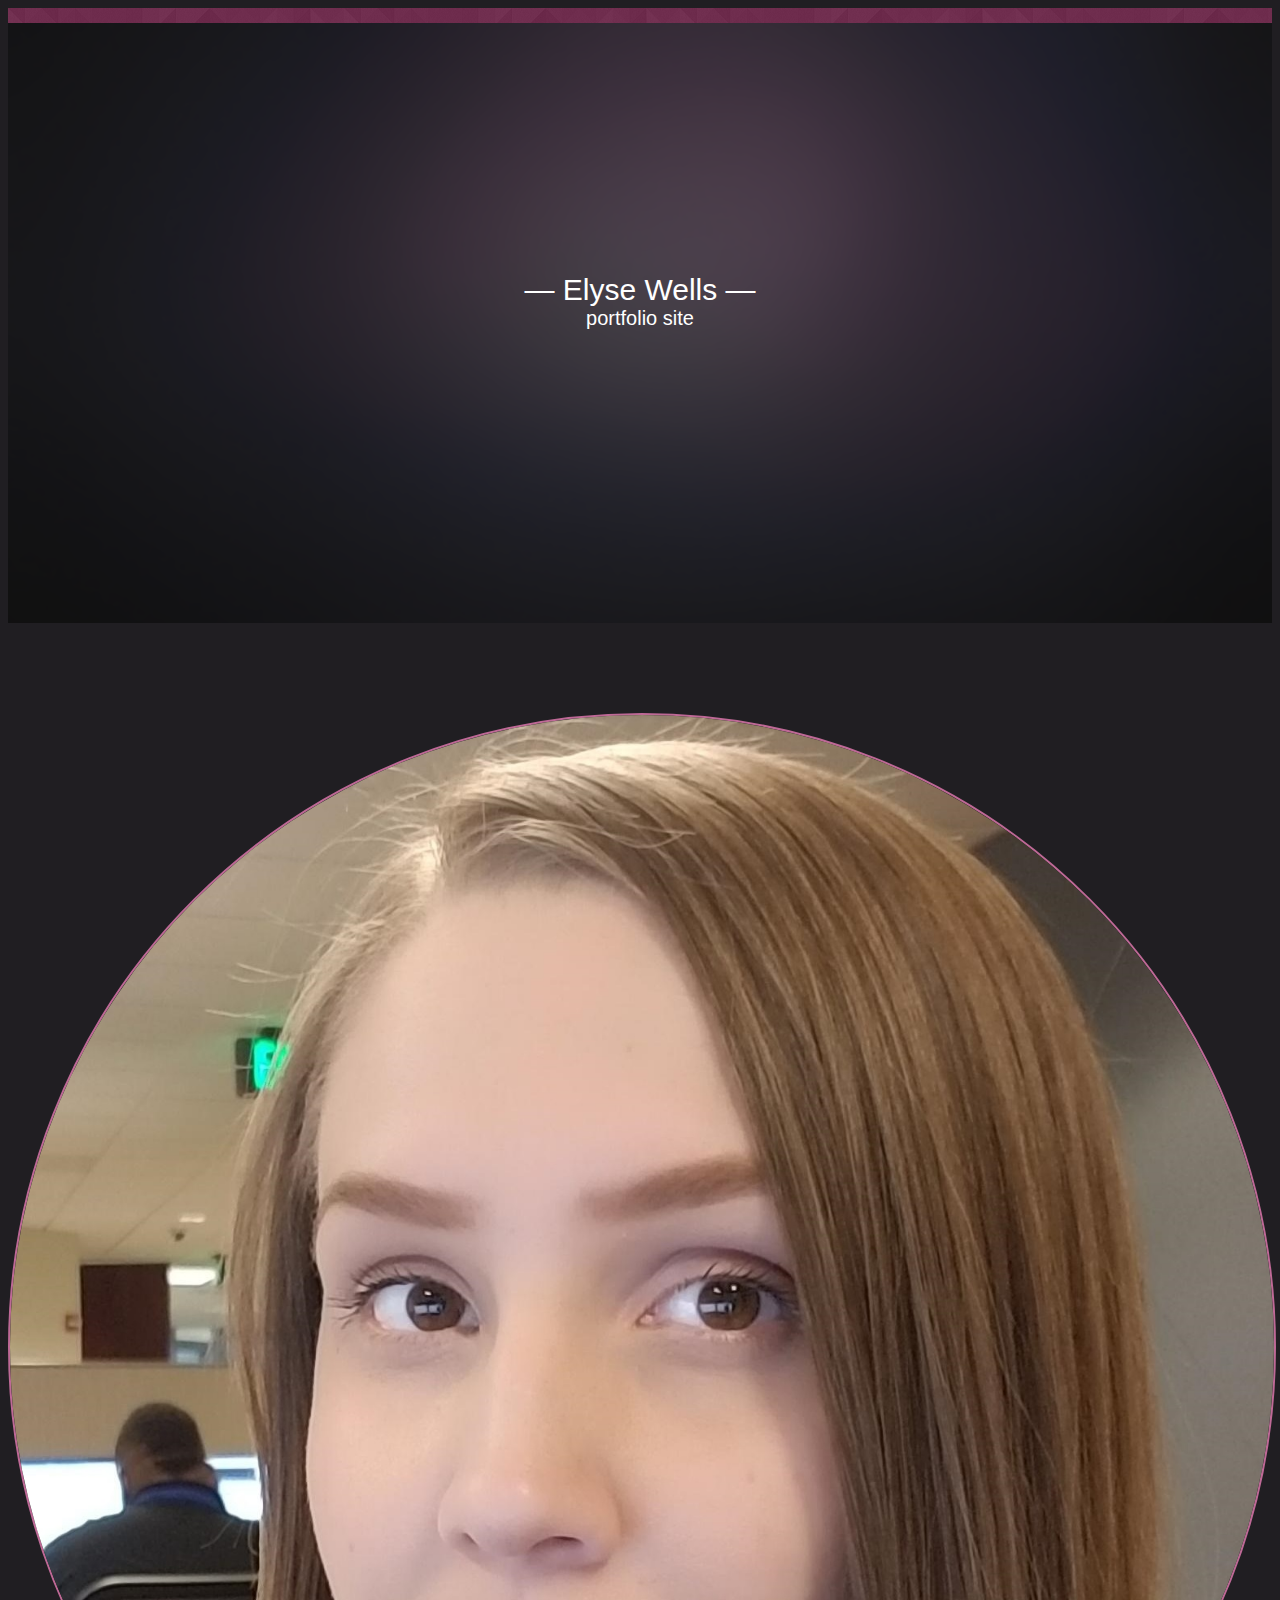
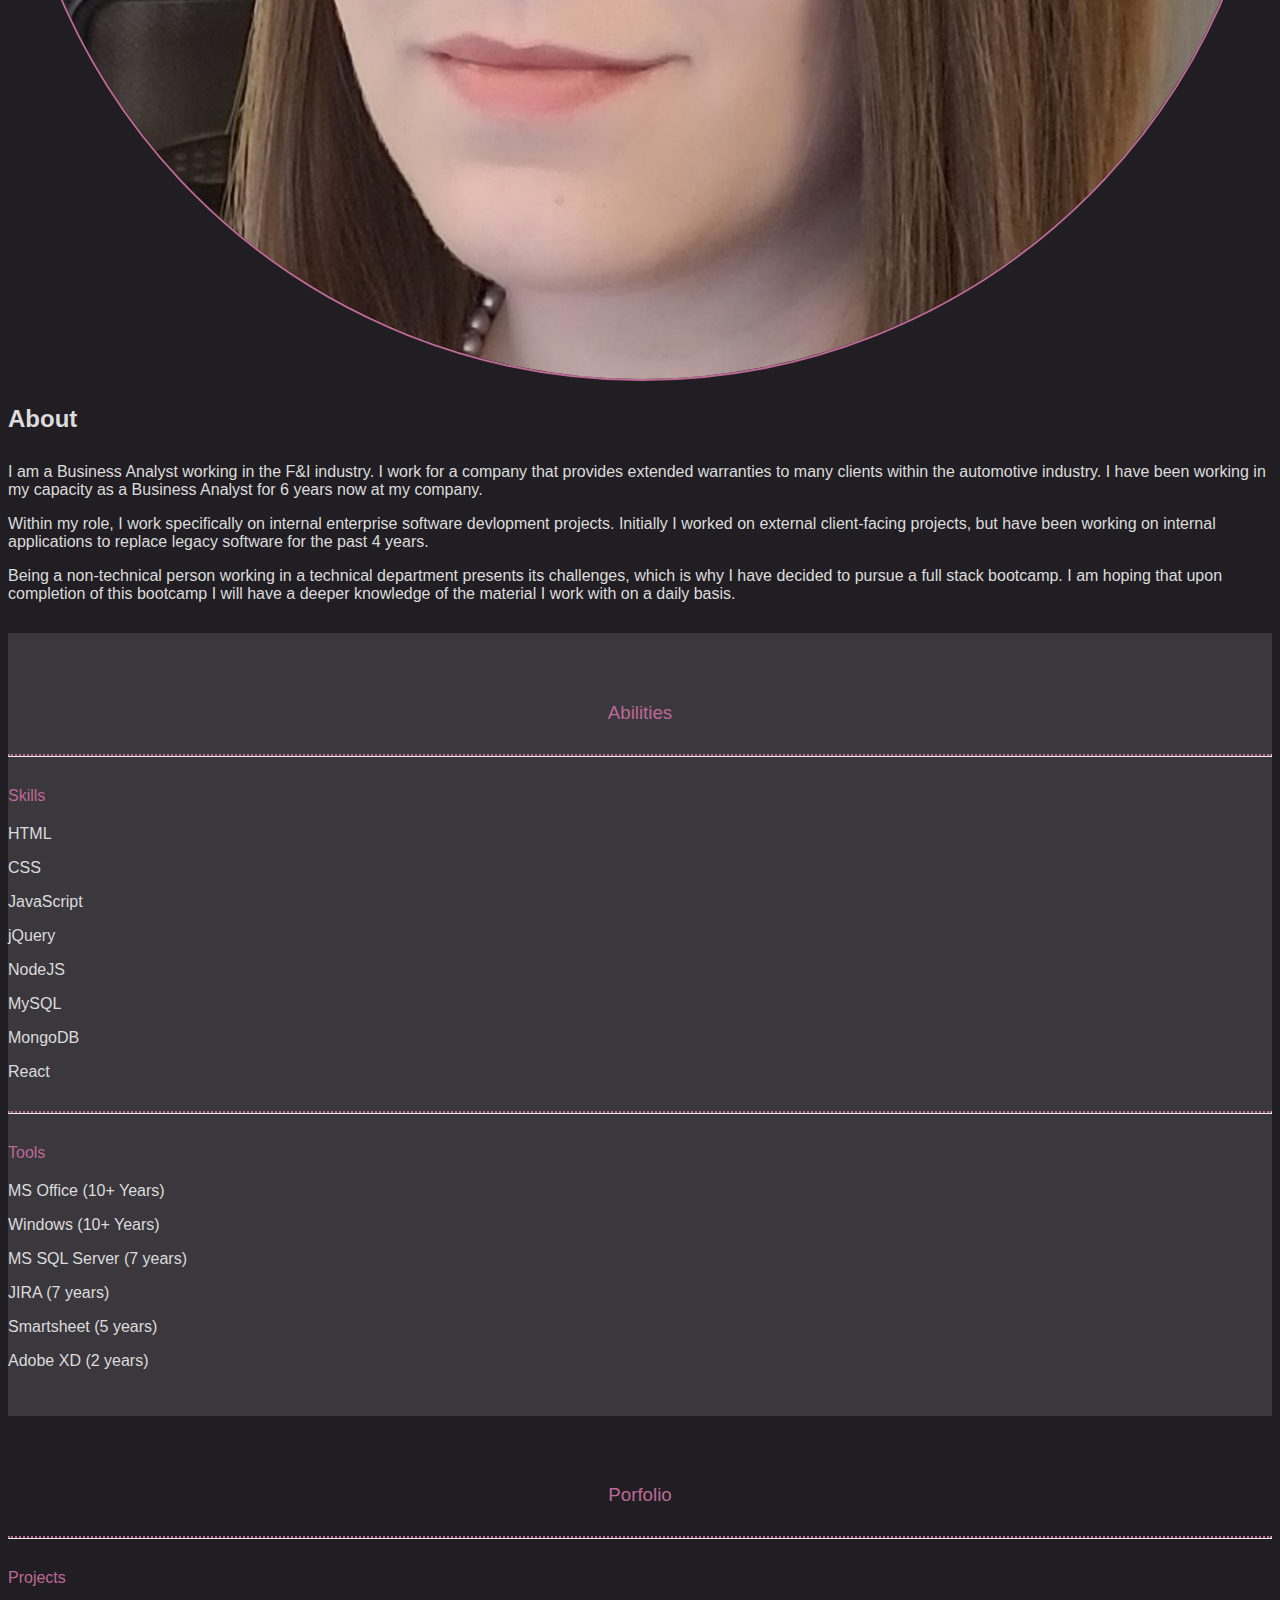
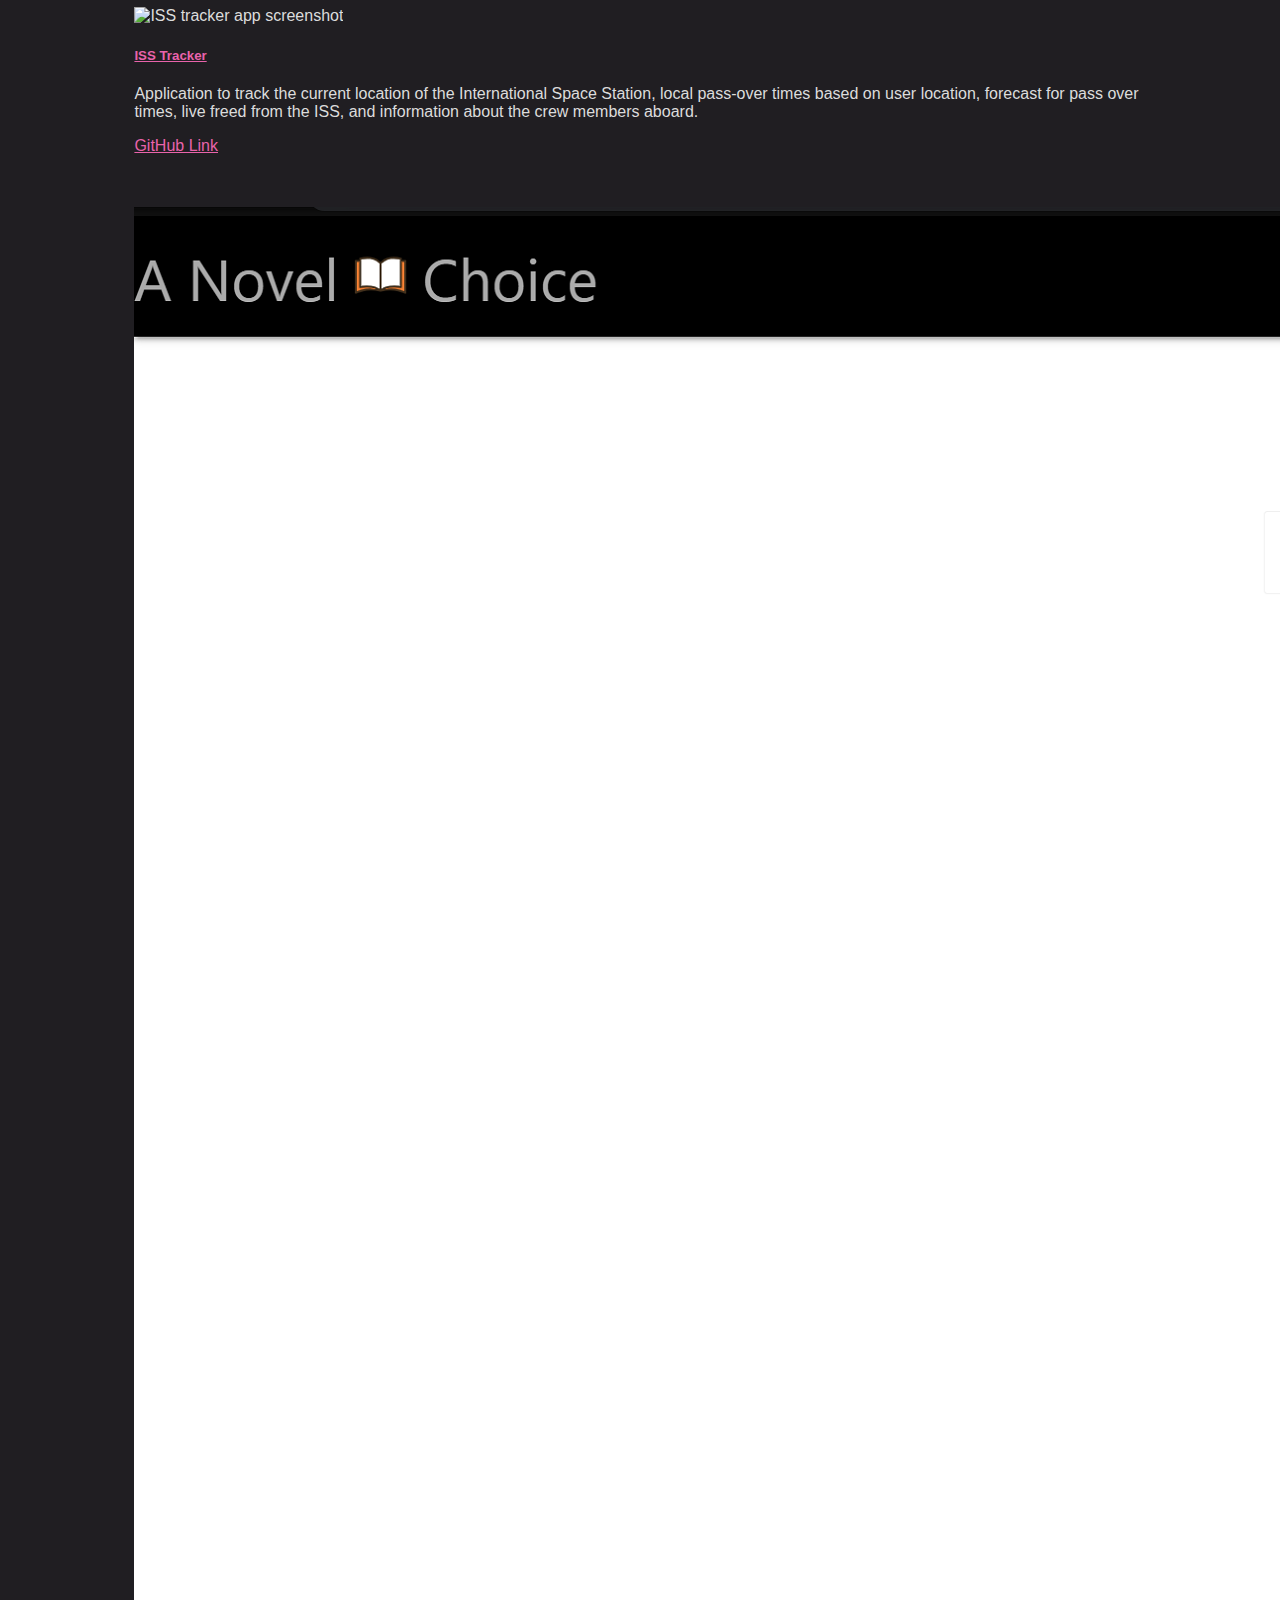
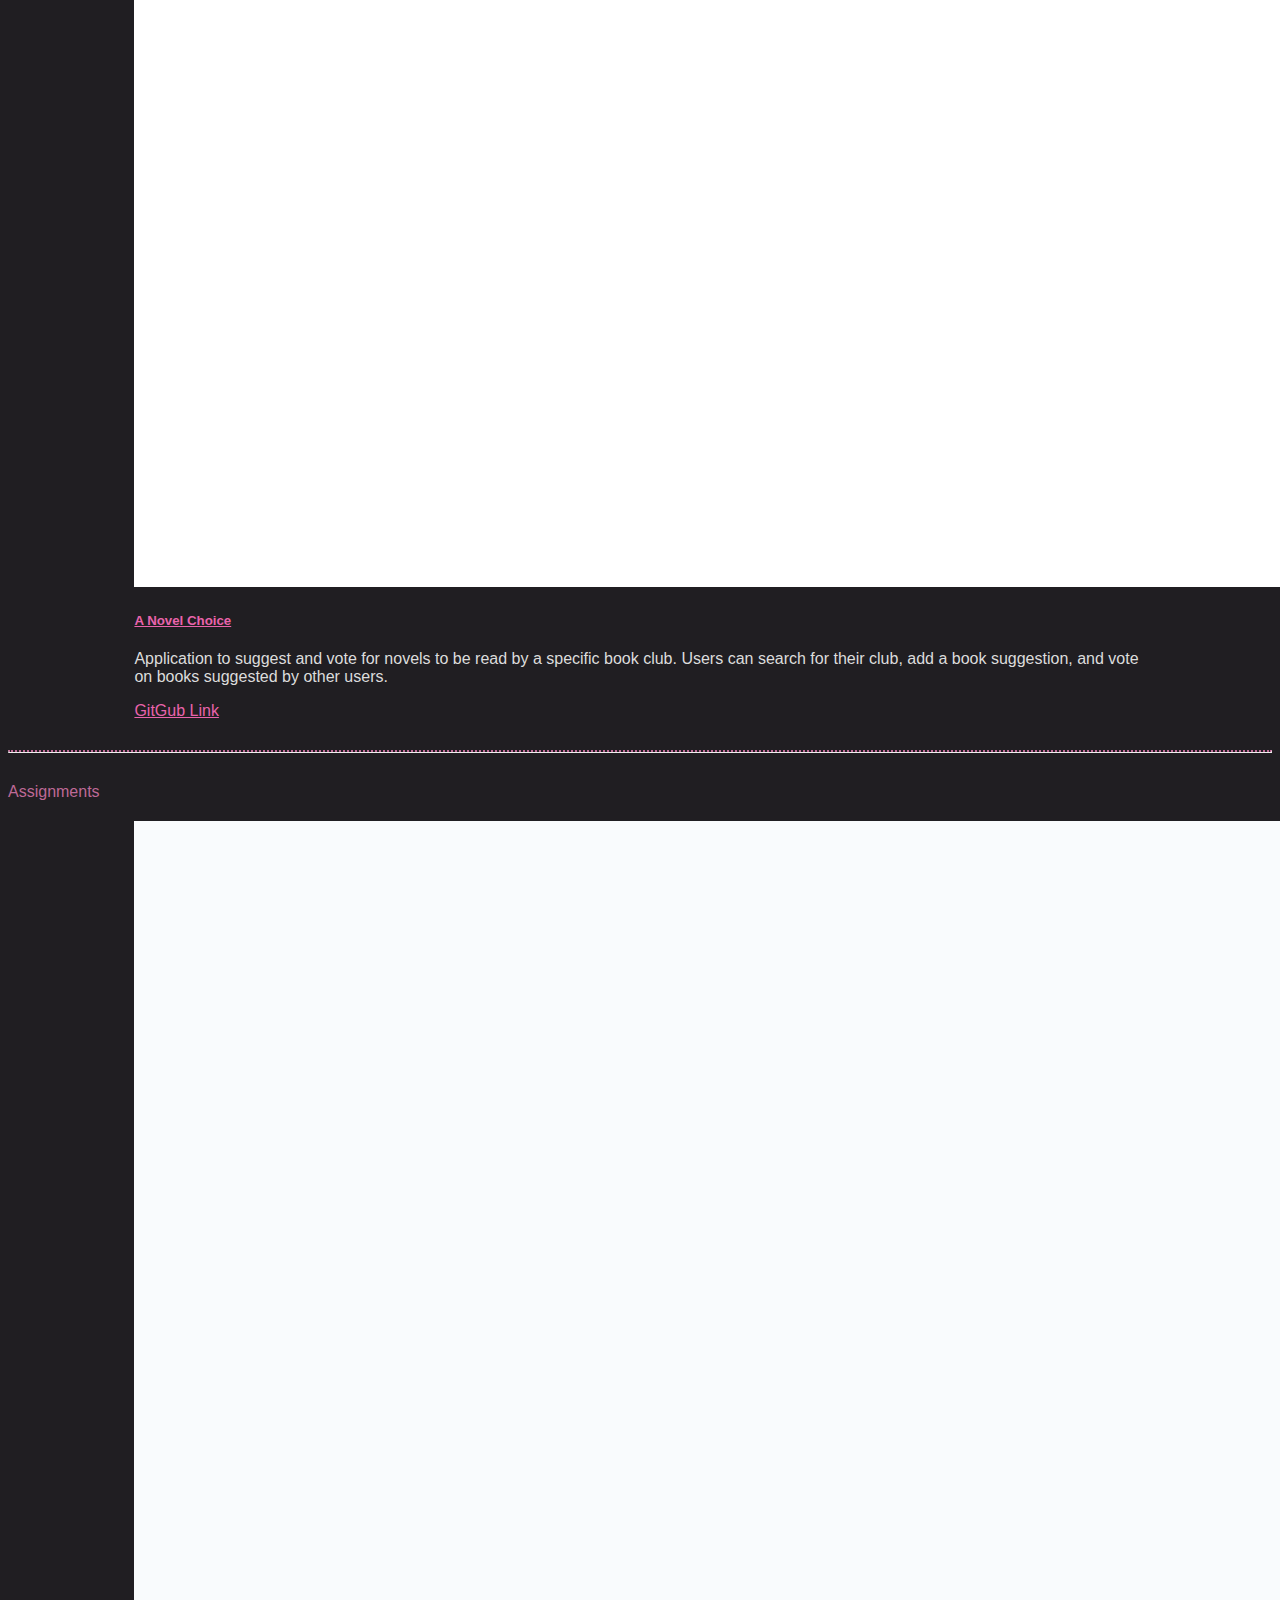
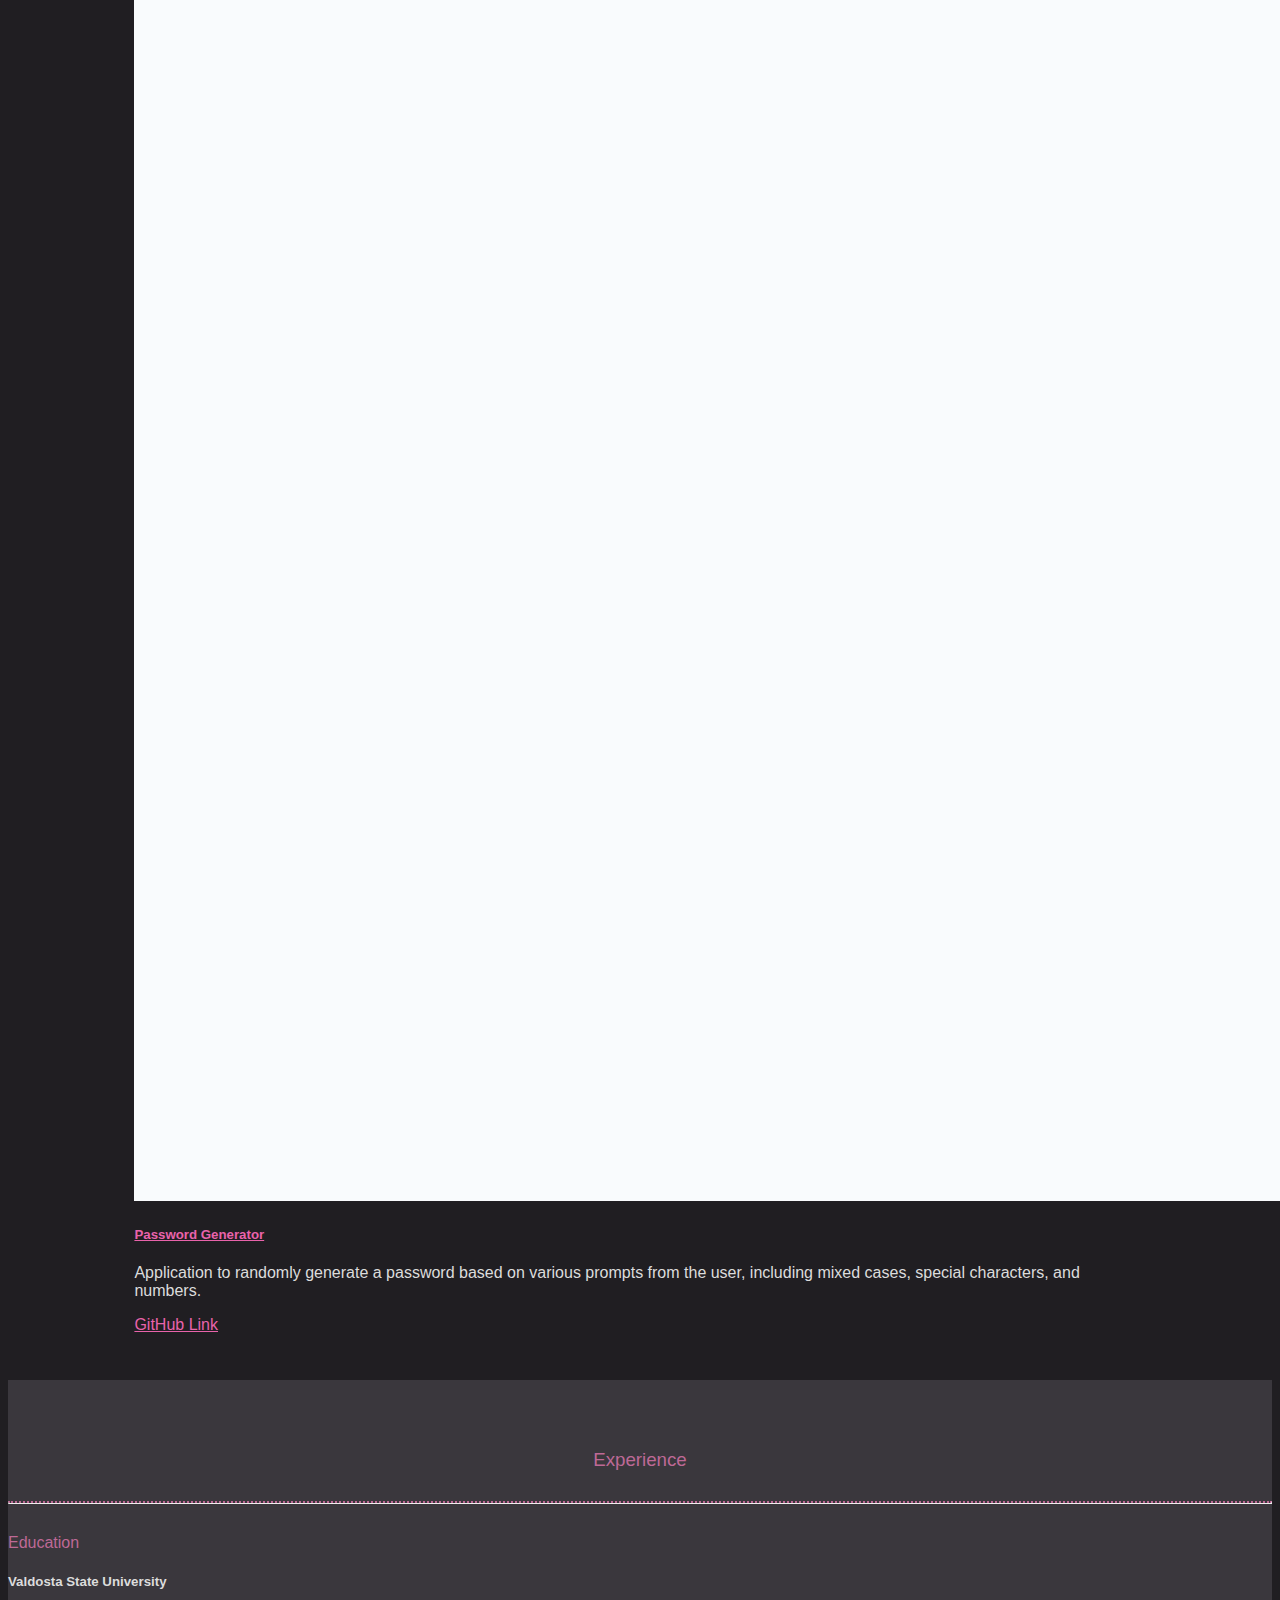
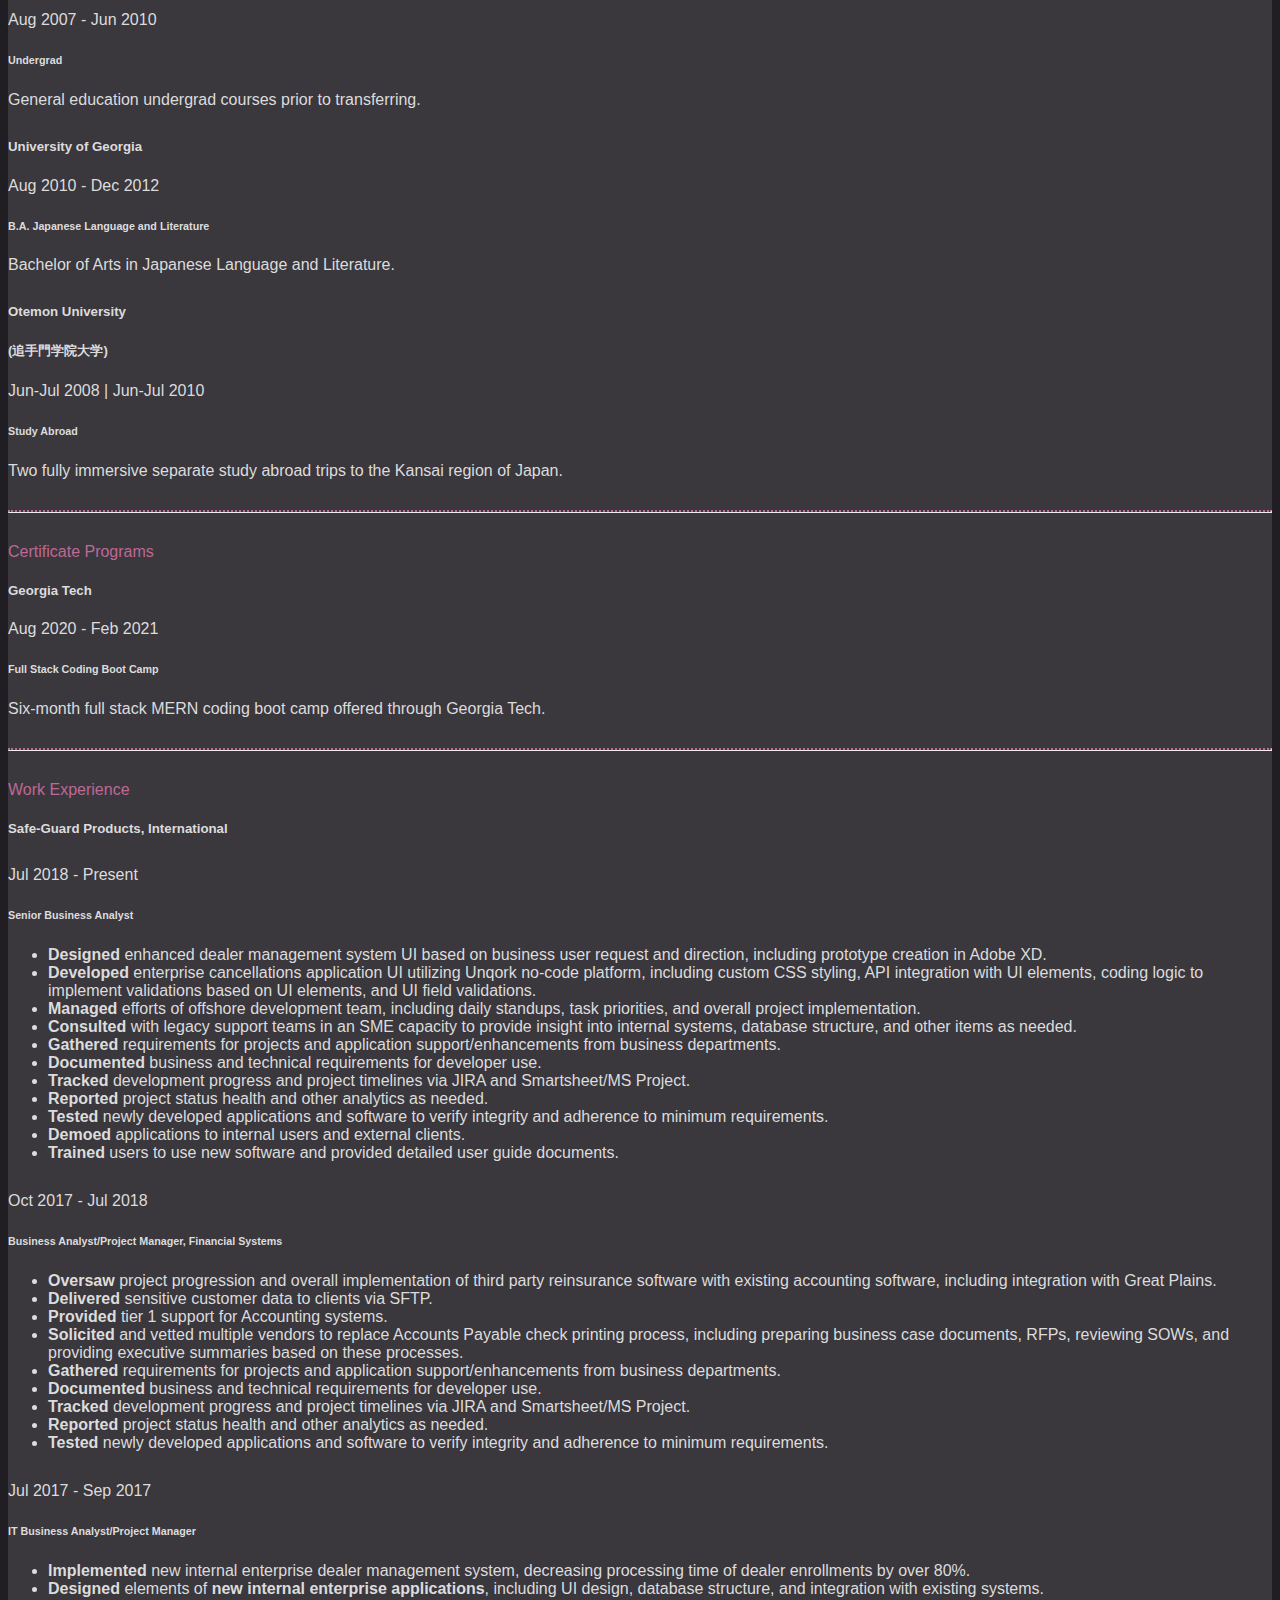
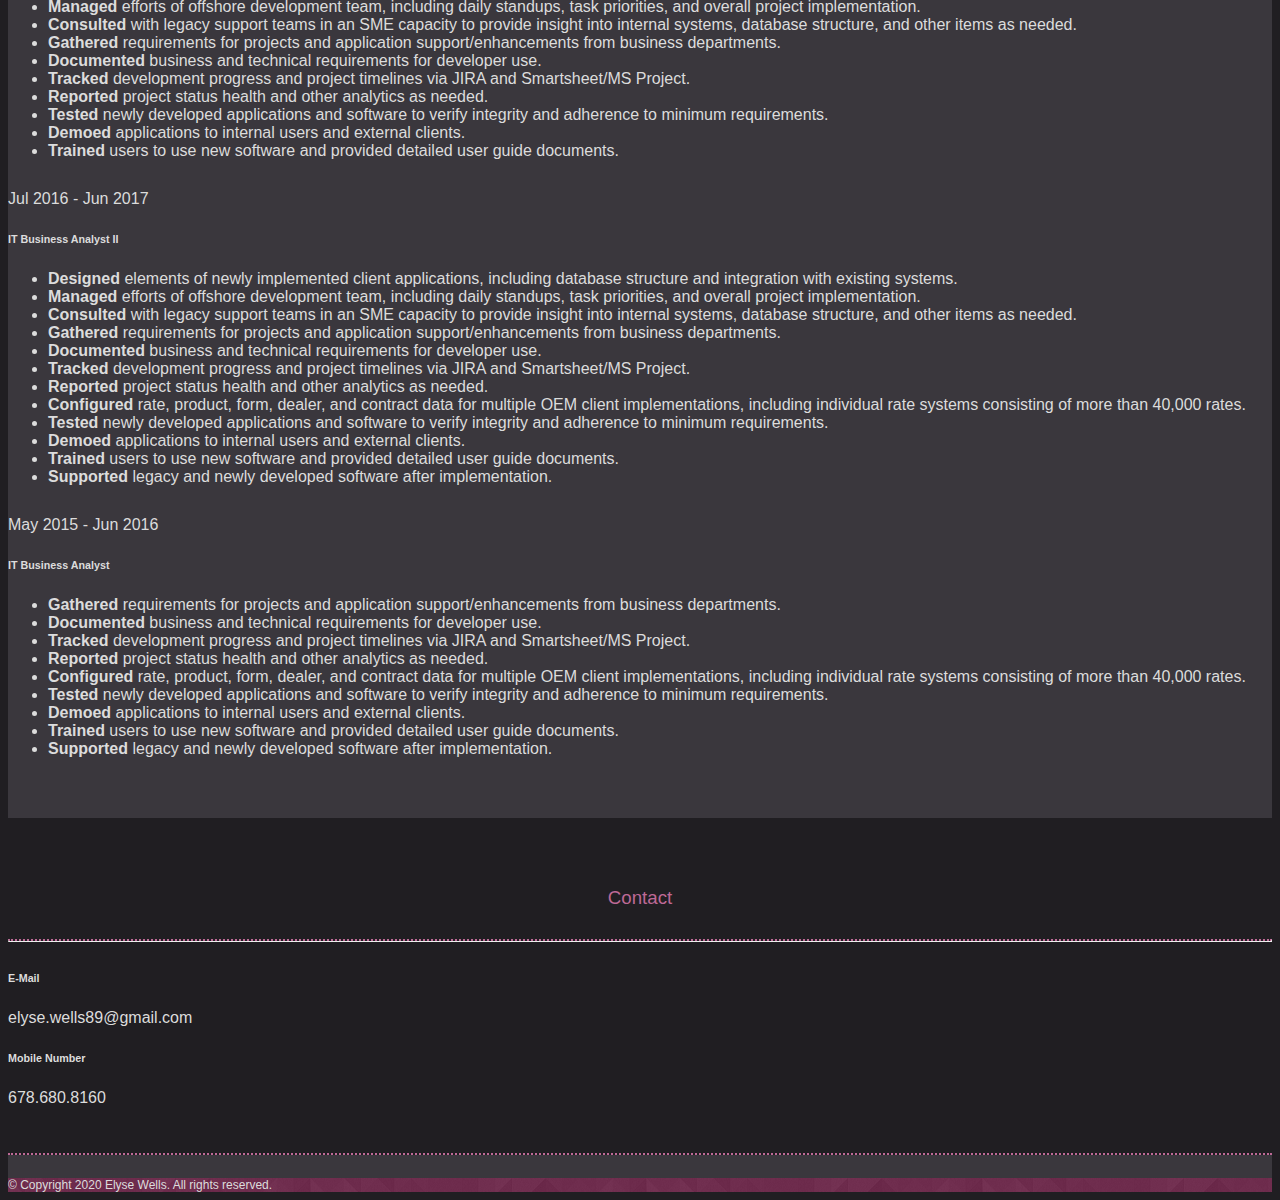
==== commit 6e6ad3a0: "updated portfolio with project 2. updated work experience section" ====
--- a/index.html
+++ b/index.html
@@ -201,7 +201,7 @@
                                 <span id="starIcons">
                                     <i class="fas fa-star"></i>
                                     <i class="fas fa-star"></i>
-                                    <i class="far fa-star"></i>
+                                    <i class="fas fa-star"></i>
                                     <i class="far fa-star"></i>
                                     <i class="far fa-star"></i>
                                 </span>
@@ -215,9 +215,9 @@
                             </div>
                             <div class="col" id="skillRating">
                                 <span id="starIcons">
-                                    <i class="far fa-star"></i>
-                                    <i class="far fa-star"></i>
-                                    <i class="far fa-star"></i>
+                                    <i class="fas fa-star"></i>
+                                    <i class="fas fa-star"></i>
+                                    <i class="fas fa-star"></i>
                                     <i class="far fa-star"></i>
                                     <i class="far fa-star"></i>
                                 </span>
@@ -231,8 +231,8 @@
                             </div>
                             <div class="col" id="skillRating">
                                 <span id="starIcons">
-                                    <i class="far fa-star"></i>
-                                    <i class="far fa-star"></i>
+                                    <i class="fas fa-star"></i>
+                                    <i class="fas fa-star"></i>
                                     <i class="far fa-star"></i>
                                     <i class="far fa-star"></i>
                                     <i class="far fa-star"></i>
@@ -247,8 +247,8 @@
                             </div>
                             <div class="col" id="skillRating">
                                 <span id="starIcons">
-                                    <i class="far fa-star"></i>
-                                    <i class="far fa-star"></i>
+                                    <i class="fas fa-star"></i>
+                                    <i class="fas fa-star"></i>
                                     <i class="far fa-star"></i>
                                     <i class="far fa-star"></i>
                                     <i class="far fa-star"></i>
@@ -439,6 +439,18 @@
                             <p><a href="https://github.com/ewells89/group-22-project1" target="_blank">GitHub Link</a></p>
                             </div>
                         </div>
+                        
+                        <br>
+                        <br>    
+
+                        <div class="card" id="project">
+                            <img class="card-img-top" src="assets/projects/ANovelChoiceProjectscreenshot-01-admin.png" alt="A Novel Choice app screenshot">
+                            <div class="card-body" id="cardText">
+                                <a href="https://infinite-spire-32178.herokuapp.com/" target="_blank"><h5>A Novel Choice</h5></a>
+                            <p class="card-text">Application to suggest and vote for novels to be read by a specific book club.  Users can search for their club, add a book suggestion, and vote on books suggested by other users.</p>
+                            <p><a href="https://github.com/ewells89/project-2-A-Novel-Choice" target="_blank">GitGub Link</a></p>
+                            </div>
+                        </div>
 
                     </div>
                     <div class="col-md-1"></div>
@@ -617,7 +629,19 @@
                     </div>
                     <div class="col-md-7">
                         <h6>Senior Business Analyst</h6>
-                        <p>Description forthcoming.</p>
+                        <ul>
+                            <li><i class="fas fa-star" id="starIcons"></i> <b>Designed</b> enhanced dealer management system UI based on business user request and direction, including prototype creation in Adobe XD.</li>
+                            <li><i class="fas fa-star" id="starIcons"></i> <b>Developed</b> enterprise cancellations application UI utilizing Unqork no-code platform, including custom CSS styling, API integration with UI elements, coding logic to implement validations based on UI elements, and UI field validations.</li>
+                            <li><b>Managed</b> efforts of offshore development team, including daily standups, task priorities, and overall project implementation.</li>
+                            <li><b>Consulted</b> with legacy support teams in an SME capacity to provide insight into internal systems, database structure, and other items as needed.</li>
+                            <li><b>Gathered</b> requirements for projects and application support/enhancements from business departments.</li>
+                            <li><b>Documented</b> business and technical requirements for developer use.</li>
+                            <li><b>Tracked</b> development progress and project timelines via JIRA and Smartsheet/MS Project.</li>
+                            <li><b>Reported</b> project status health and other analytics as needed.</li>
+                            <li><b>Tested</b> newly developed applications and software to verify integrity and adherence to minimum requirements.</li>
+                            <li><b>Demoed</b> applications to internal users and external clients.</li>
+                            <li><b>Trained</b> users to use new software and provided detailed user guide documents.</li>
+                        </ul>
                     </div>
                     <div class="col-md-1"></div>
                 </div>
@@ -629,7 +653,17 @@
                     </div>
                     <div class="col-md-7">
                         <h6>Business Analyst/Project Manager, Financial Systems</h6>
-                        <p>Description forthcoming.</p>
+                        <ul>
+                            <li><i class="fas fa-star" id="starIcons"></i> <b>Oversaw</b> project progression and overall implementation of third party reinsurance software with existing accounting software, including integration with Great Plains.</li>
+                            <li><i class="fas fa-star" id="starIcons"></i> <b>Delivered</b> sensitive customer data to clients via SFTP.</li>
+                            <li><i class="fas fa-star" id="starIcons"></i> <b>Provided</b> tier 1 support for Accounting systems.</li>
+                            <li><i class="fas fa-star" id="starIcons"></i> <b>Solicited</b> and vetted multiple vendors to replace Accounts Payable check printing process, including preparing business case documents, RFPs, reviewing SOWs, and providing executive summaries based on these processes.</li>
+                            <li><b>Gathered</b> requirements for projects and application support/enhancements from business departments.</li>
+                            <li><b>Documented</b> business and technical requirements for developer use.</li>
+                            <li><b>Tracked</b> development progress and project timelines via JIRA and Smartsheet/MS Project.</li>
+                            <li><b>Reported</b> project status health and other analytics as needed.</li>
+                            <li><b>Tested</b> newly developed applications and software to verify integrity and adherence to minimum requirements.</li>
+                        </ul>
                     </div>
                     <div class="col-md-1"></div>
                 </div>
@@ -641,7 +675,19 @@
                     </div>
                     <div class="col-md-7">
                         <h6>IT Business Analyst/Project Manager</h6>
-                        <p>Description forthcoming.</p>
+                        <ul>
+                            <li><i class="fas fa-star" id="starIcons"></i> <b>Implemented</b> new internal enterprise dealer management system, decreasing processing time of dealer enrollments by over 80%.</li>
+                            <li><b>Designed</b> elements of <b>new internal enterprise applications</b>, including UI design, database structure, and integration with existing systems.</li>
+                            <li><b>Managed</b> efforts of offshore development team, including daily standups, task priorities, and overall project implementation.</li>
+                            <li><b>Consulted</b> with legacy support teams in an SME capacity to provide insight into internal systems, database structure, and other items as needed.</li>
+                            <li><b>Gathered</b> requirements for projects and application support/enhancements from business departments.</li>
+                            <li><b>Documented</b> business and technical requirements for developer use.</li>
+                            <li><b>Tracked</b> development progress and project timelines via JIRA and Smartsheet/MS Project.</li>
+                            <li><b>Reported</b> project status health and other analytics as needed.</li>
+                            <li><b>Tested</b> newly developed applications and software to verify integrity and adherence to minimum requirements.</li>
+                            <li><b>Demoed</b> applications to internal users and external clients.</li>
+                            <li><b>Trained</b> users to use new software and provided detailed user guide documents.</li>
+                        </ul>
                     </div>
                     <div class="col-md-1"></div>
                 </div>
@@ -654,7 +700,20 @@
                     </div>
                     <div class="col-md-7">
                         <h6>IT Business Analyst II</h6>
-                        <p>Description forthcoming.</p>
+                        <ul>
+                            <li><i class="fas fa-star" id="starIcons"></i> <b>Designed</b> elements of newly implemented client applications, including database structure and integration with existing systems.</li>
+                            <li><i class="fas fa-star" id="starIcons"></i> <b>Managed</b> efforts of offshore development team, including daily standups, task priorities, and overall project implementation.</li>
+                            <li><i class="fas fa-star" id="starIcons"></i> <b>Consulted</b> with legacy support teams in an SME capacity to provide insight into internal systems, database structure, and other items as needed.</li>
+                            <li><b>Gathered</b> requirements for projects and application support/enhancements from business departments.</li>
+                            <li><b>Documented</b> business and technical requirements for developer use.</li>
+                            <li><b>Tracked</b> development progress and project timelines via JIRA and Smartsheet/MS Project.</li>
+                            <li><b>Reported</b> project status health and other analytics as needed.</li>
+                            <li><b>Configured</b> rate, product, form, dealer, and contract data for multiple OEM client implementations, including individual rate systems consisting of more than 40,000 rates.</li>
+                            <li><b>Tested</b> newly developed applications and software to verify integrity and adherence to minimum requirements.</li>
+                            <li><b>Demoed</b> applications to internal users and external clients.</li>
+                            <li><b>Trained</b> users to use new software and provided detailed user guide documents.</li>
+                            <li><b>Supported</b> legacy and newly developed software after implementation.</li>
+                        </ul>
                     </div>
                     <div class="col-md-1"></div>
                 </div>
@@ -667,7 +726,17 @@
                     </div>
                     <div class="col-md-7">
                         <h6>IT Business Analyst</h6>
-                        <p>Description forthcoming.</p>
+                        <ul>
+                            <li><b>Gathered</b> requirements for projects and application support/enhancements from business departments.</li>
+                            <li><b>Documented</b> business and technical requirements for developer use.</li>
+                            <li><b>Tracked</b> development progress and project timelines via JIRA and Smartsheet/MS Project.</li>
+                            <li><b>Reported</b> project status health and other analytics as needed.</li>
+                            <li><b>Configured</b> rate, product, form, dealer, and contract data for multiple OEM client implementations, including individual rate systems consisting of more than 40,000 rates.</li>
+                            <li><b>Tested</b> newly developed applications and software to verify integrity and adherence to minimum requirements.</li>
+                            <li><b>Demoed</b> applications to internal users and external clients.</li>
+                            <li><b>Trained</b> users to use new software and provided detailed user guide documents.</li>
+                            <li><b>Supported</b> legacy and newly developed software after implementation.</li>
+                        </ul>
                     </div>
                     <div class="col-md-1"></div>
                 </div>
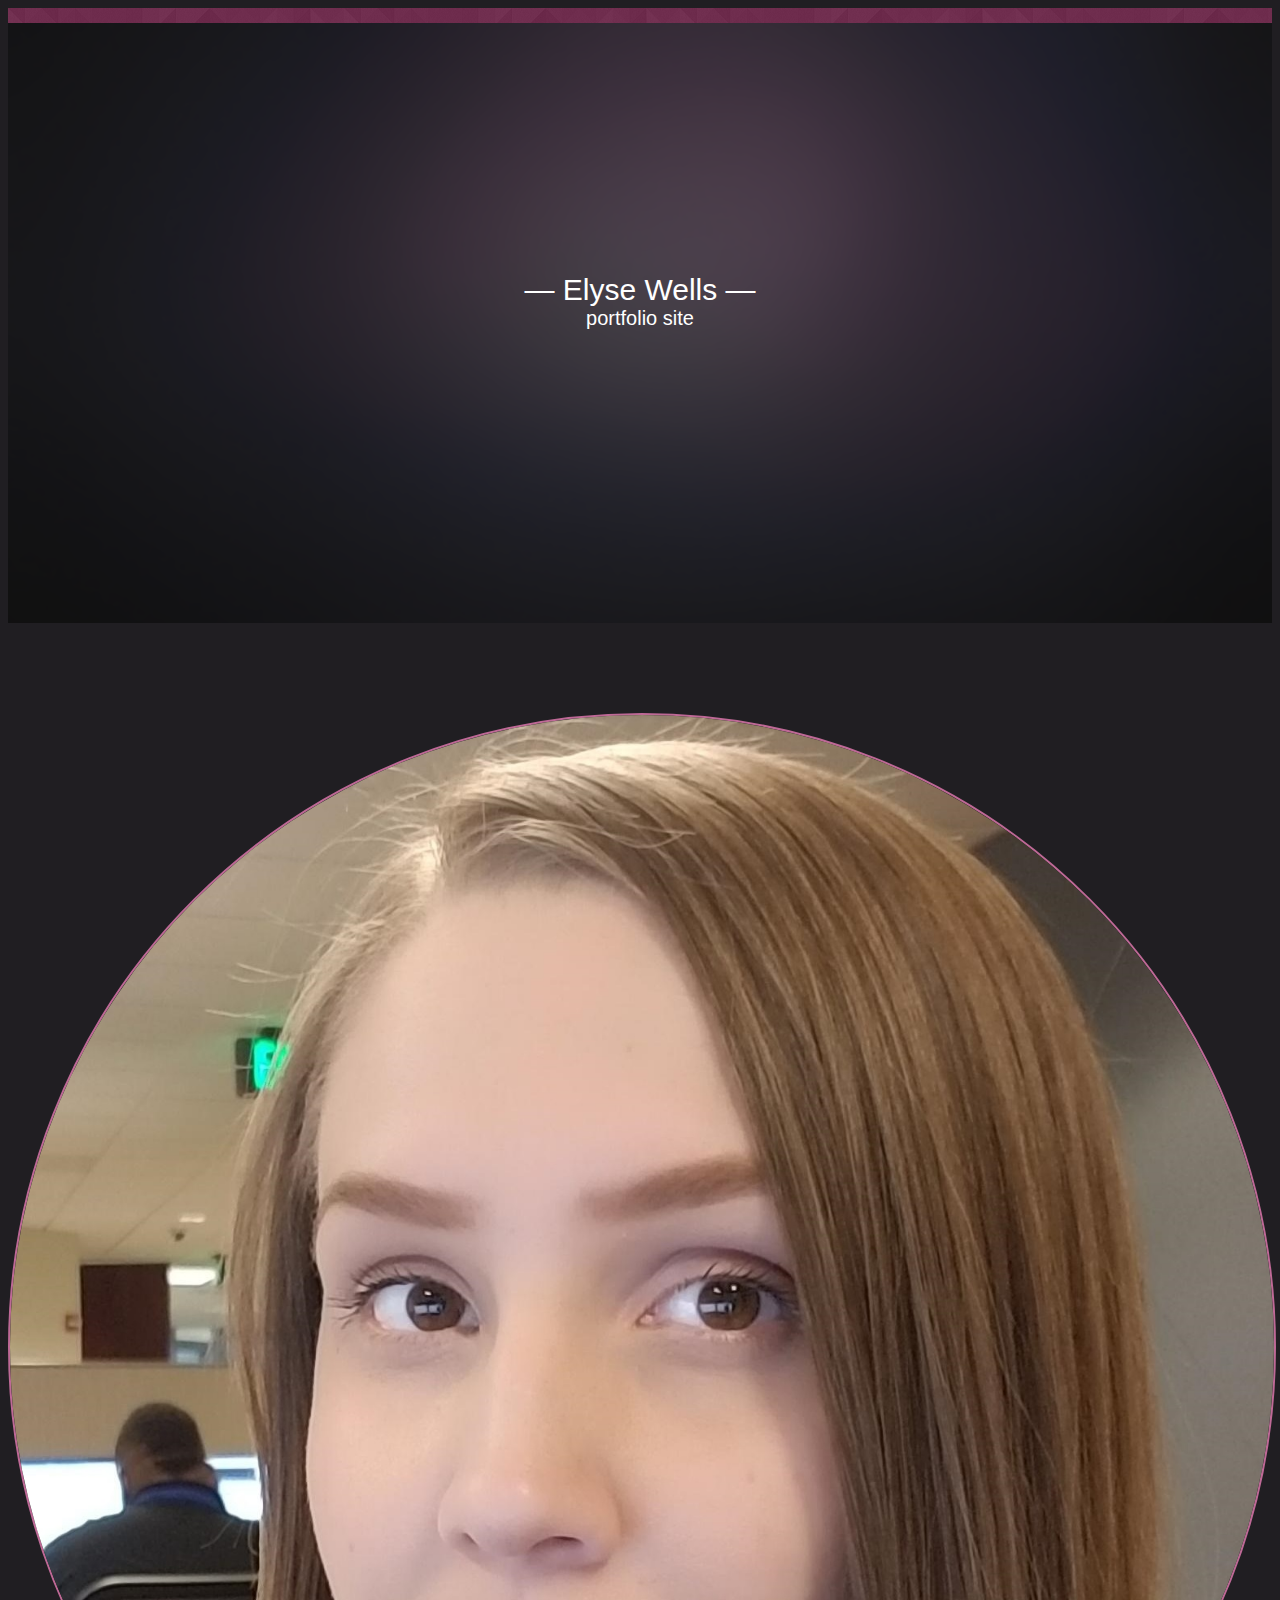
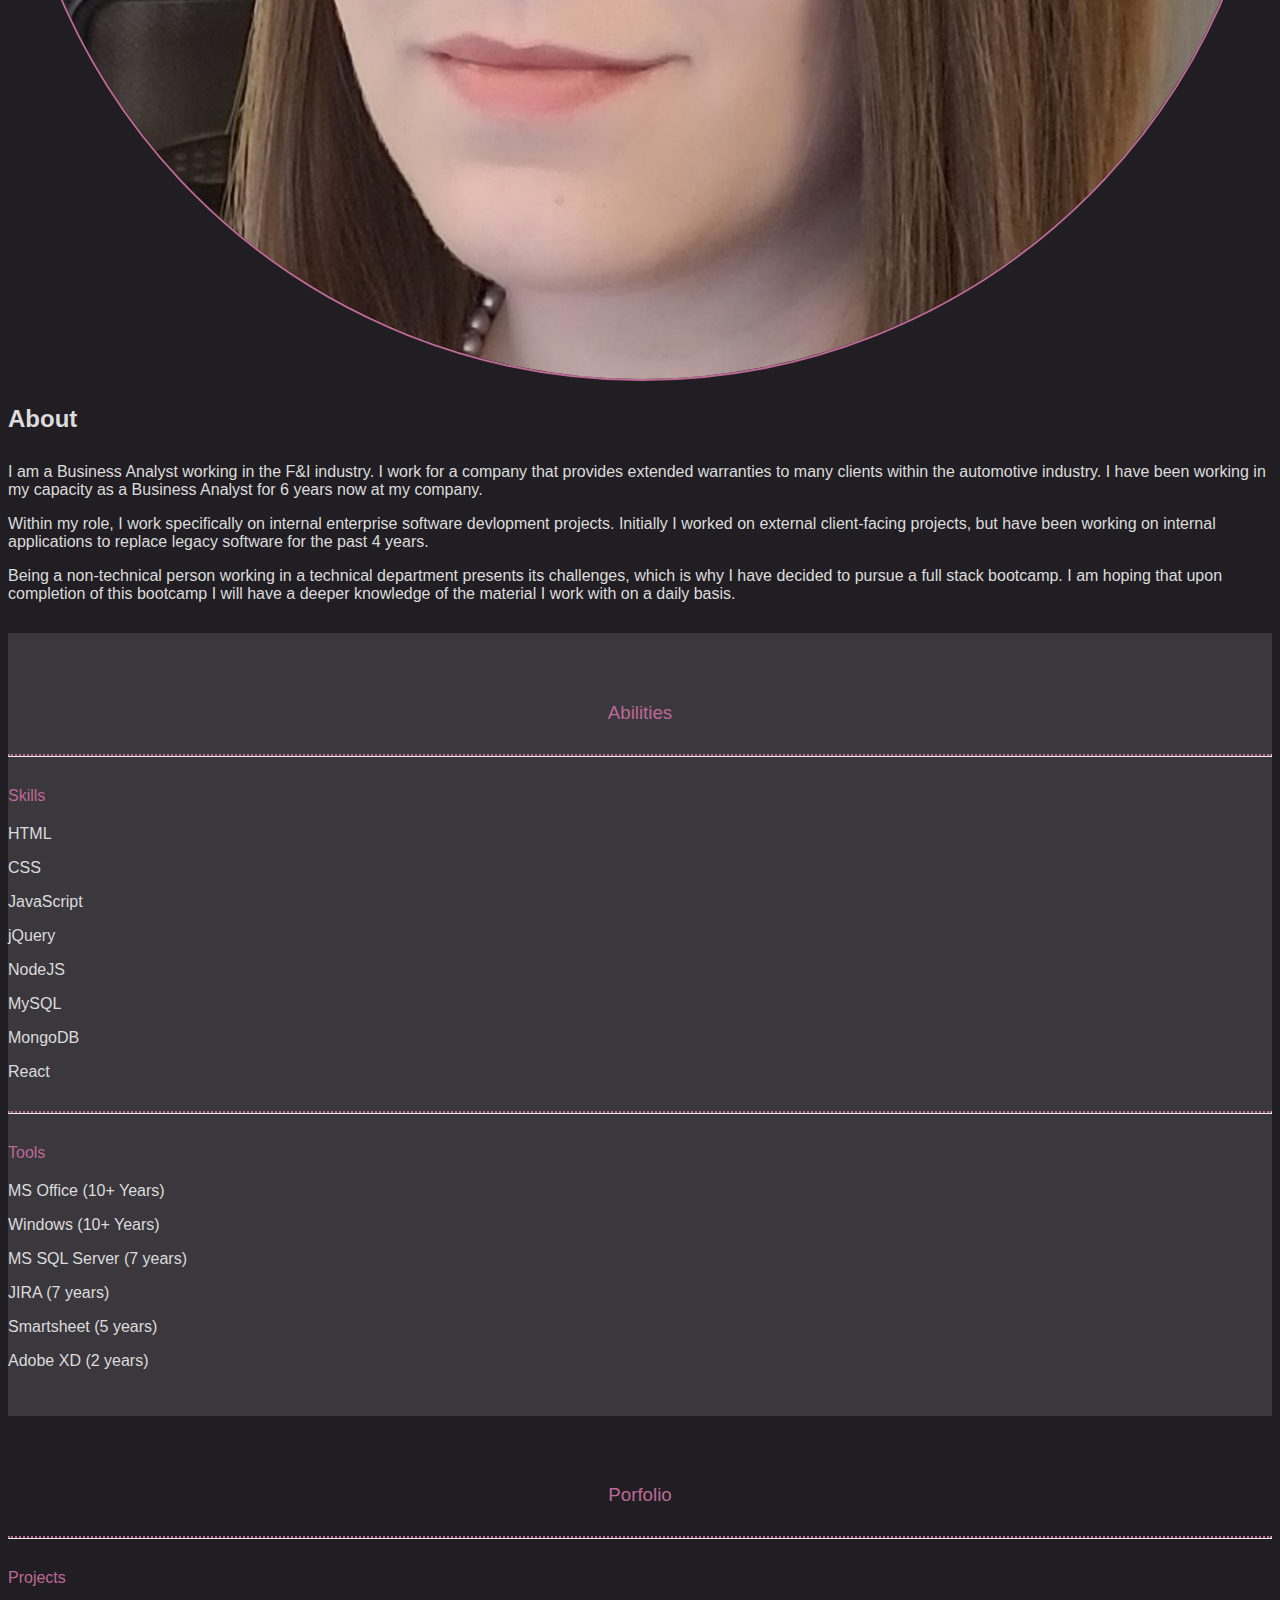
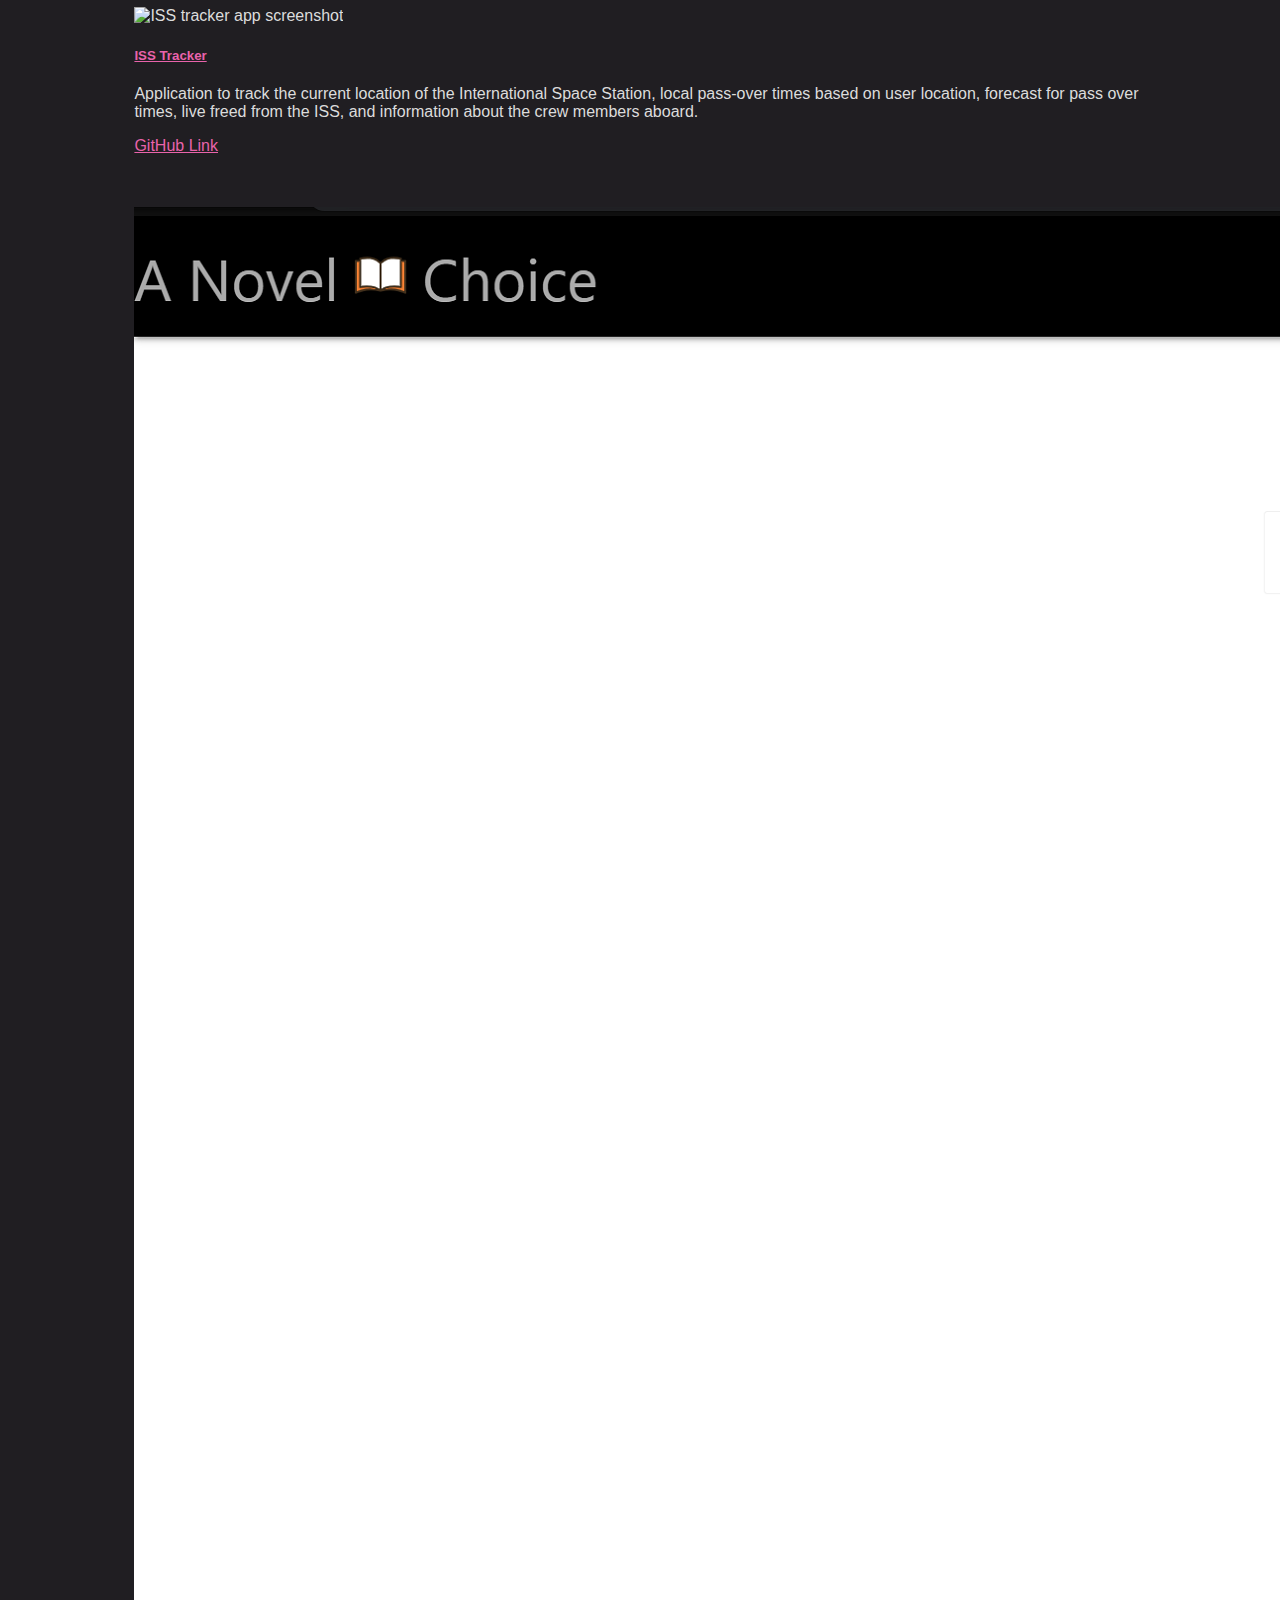
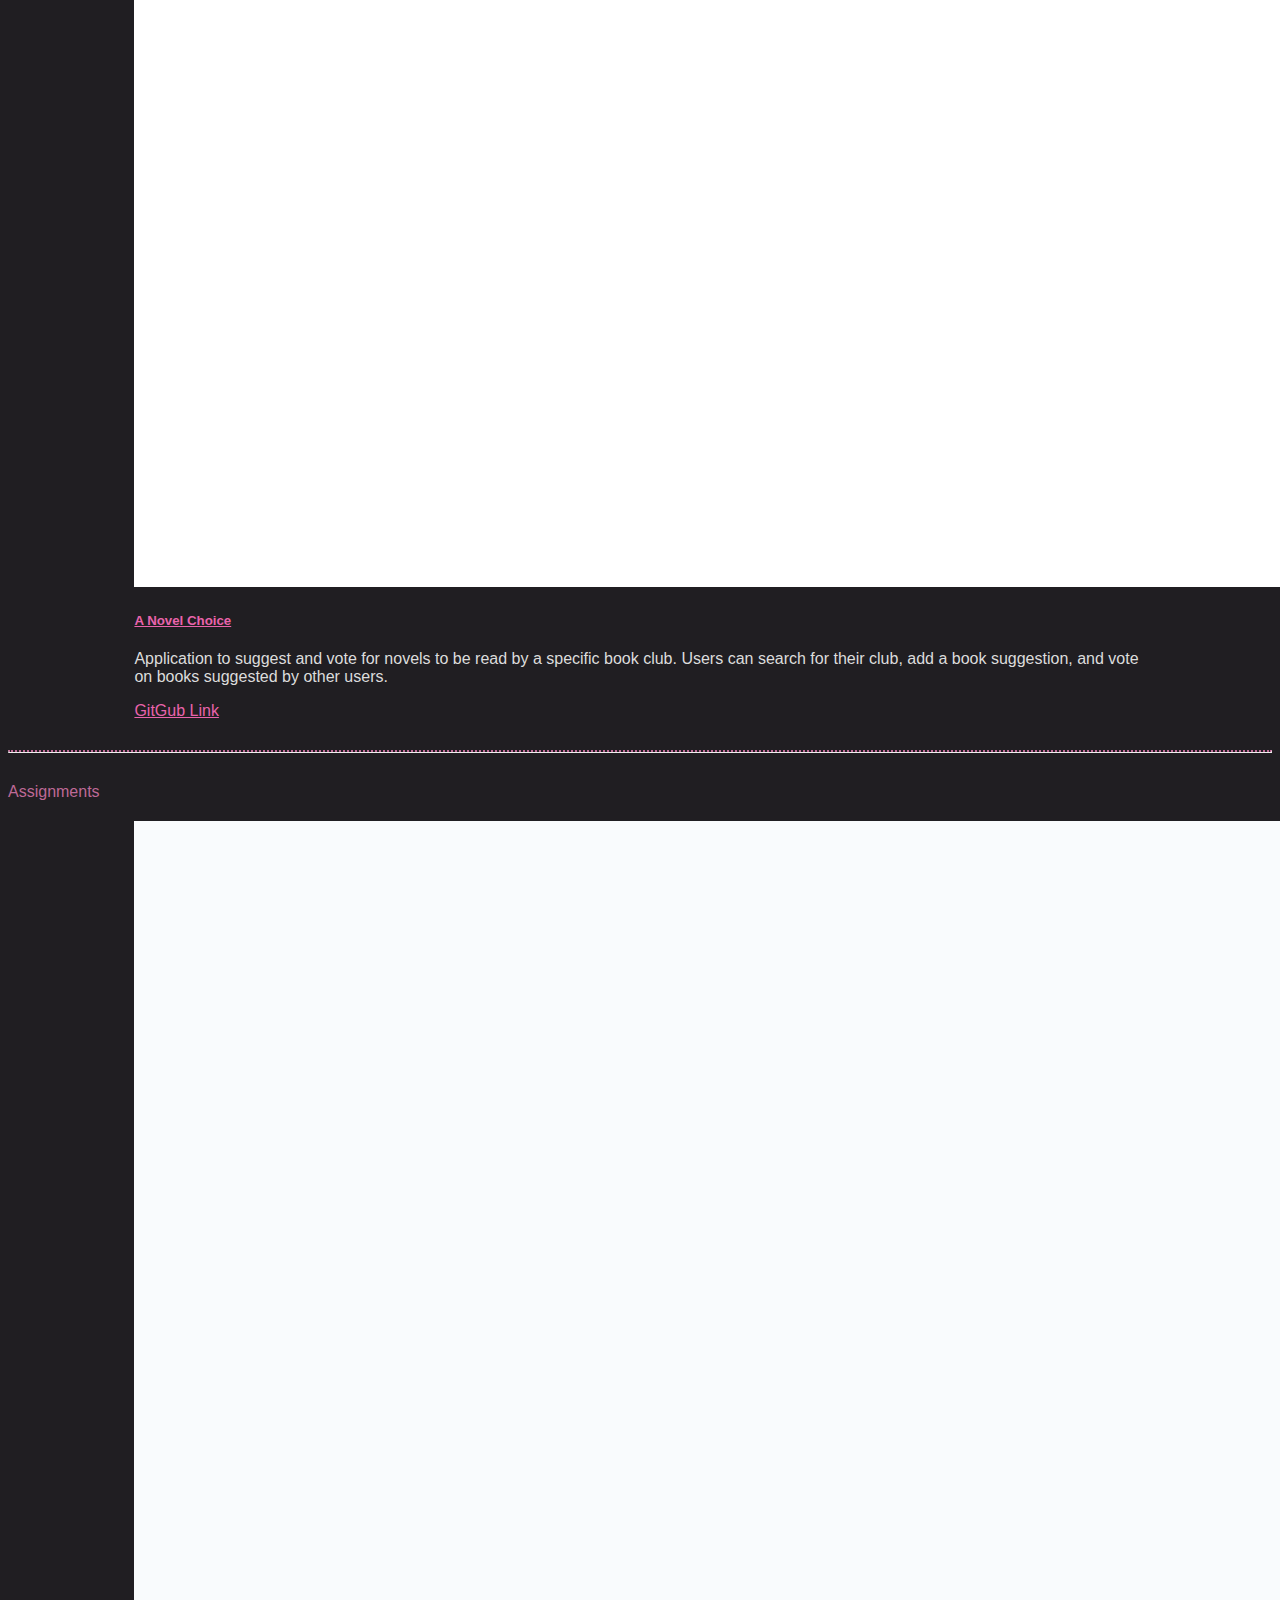
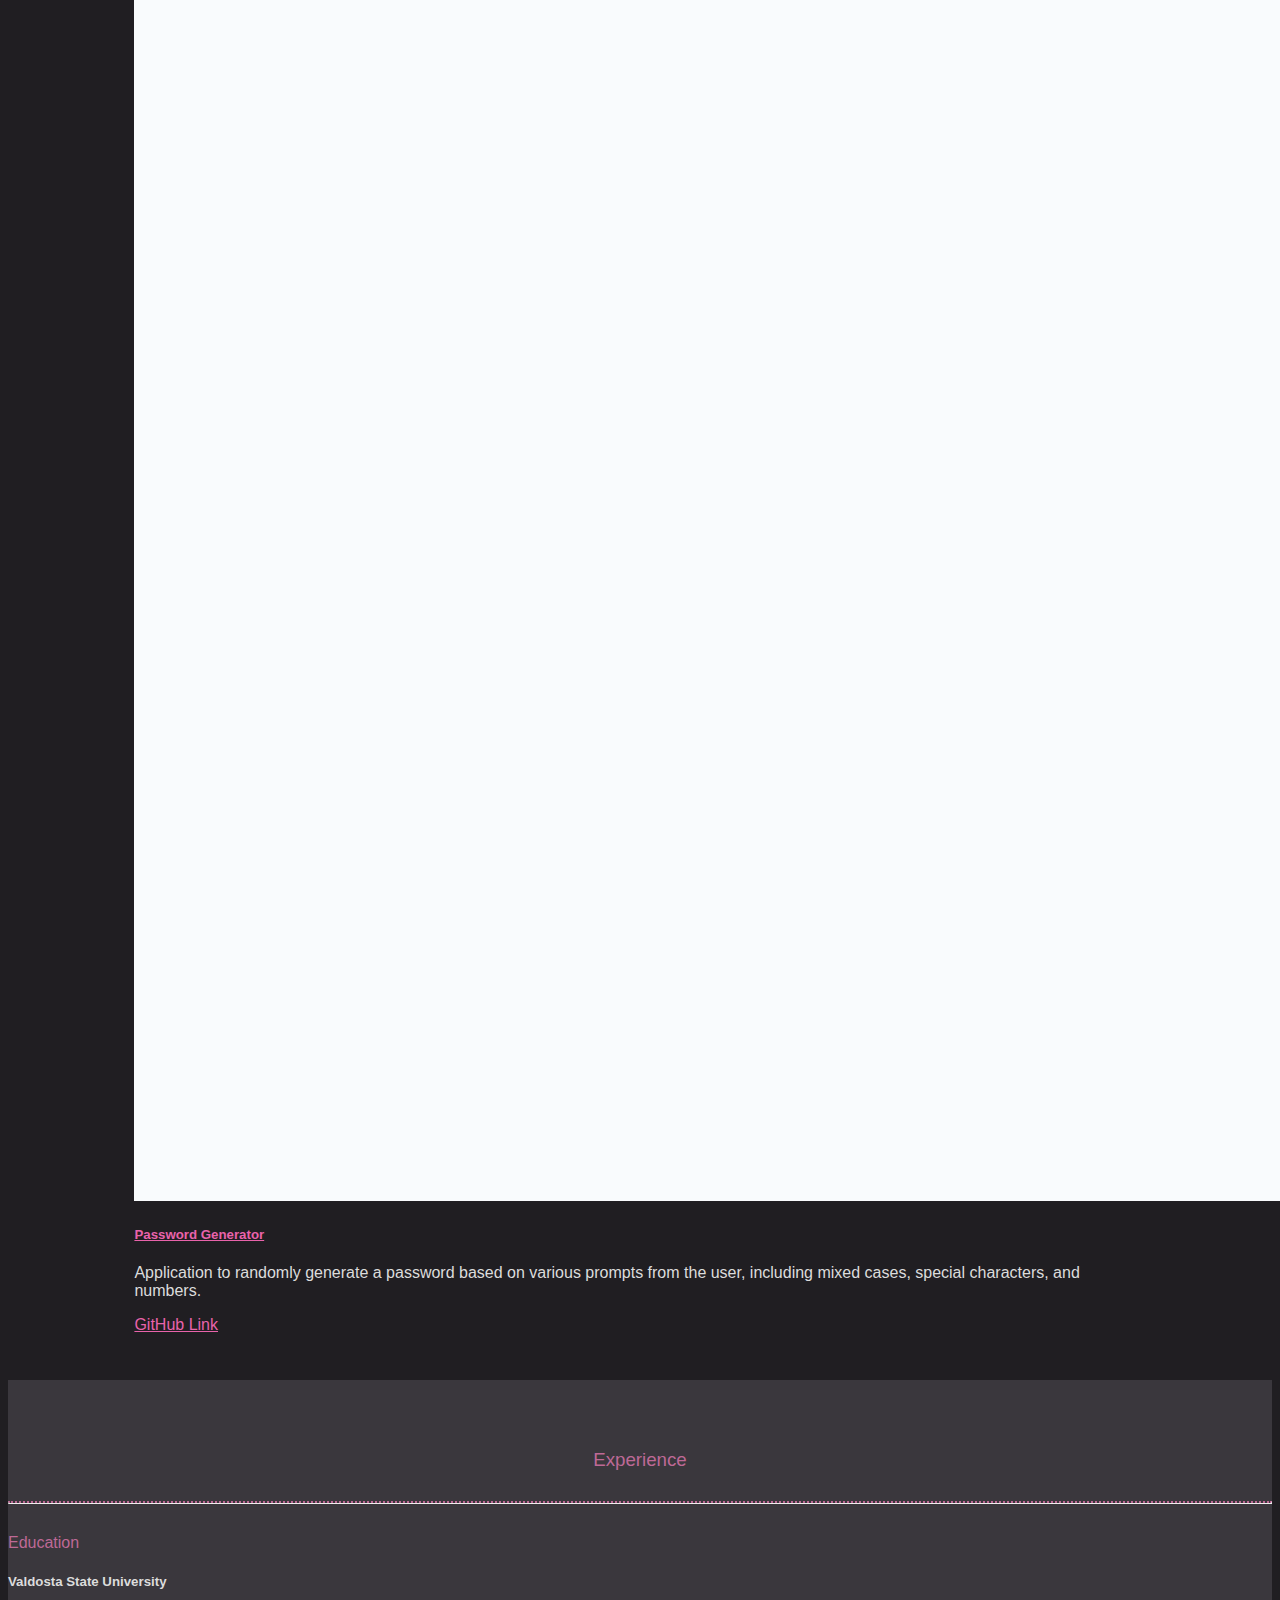
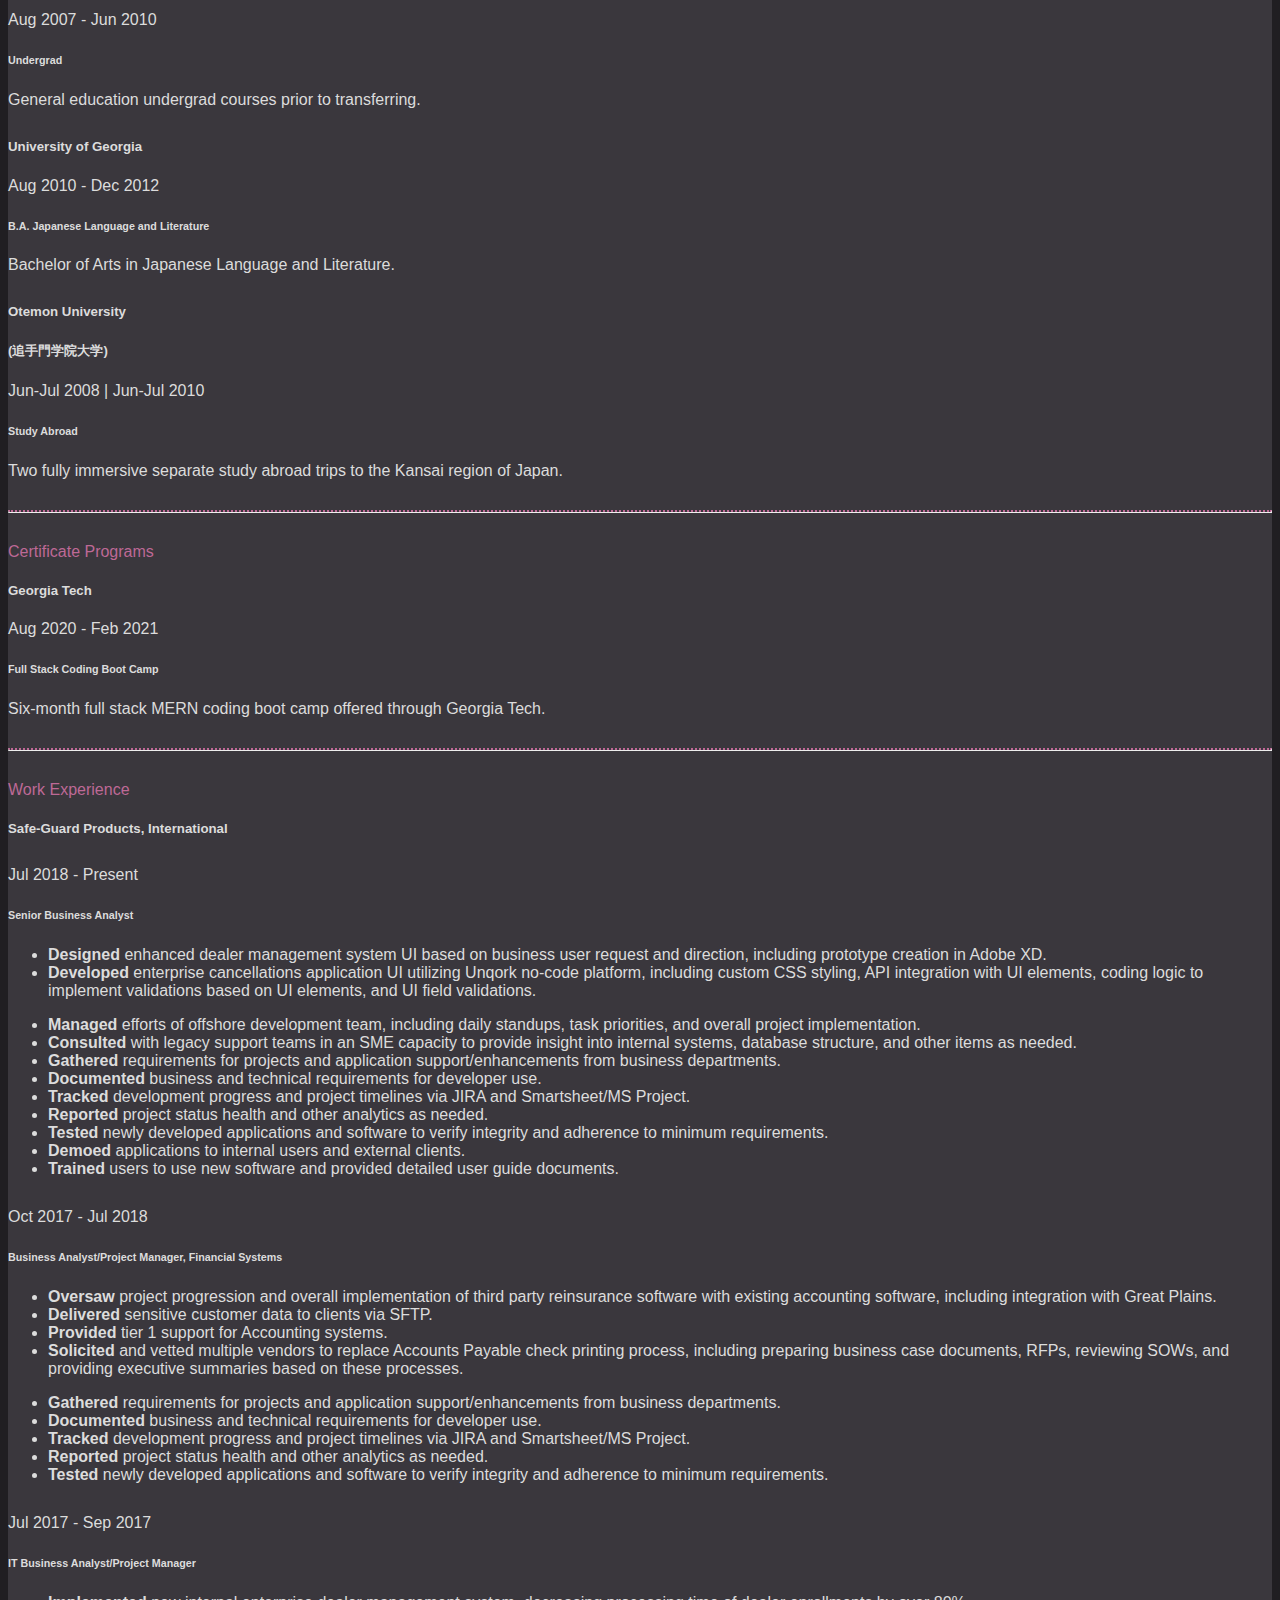
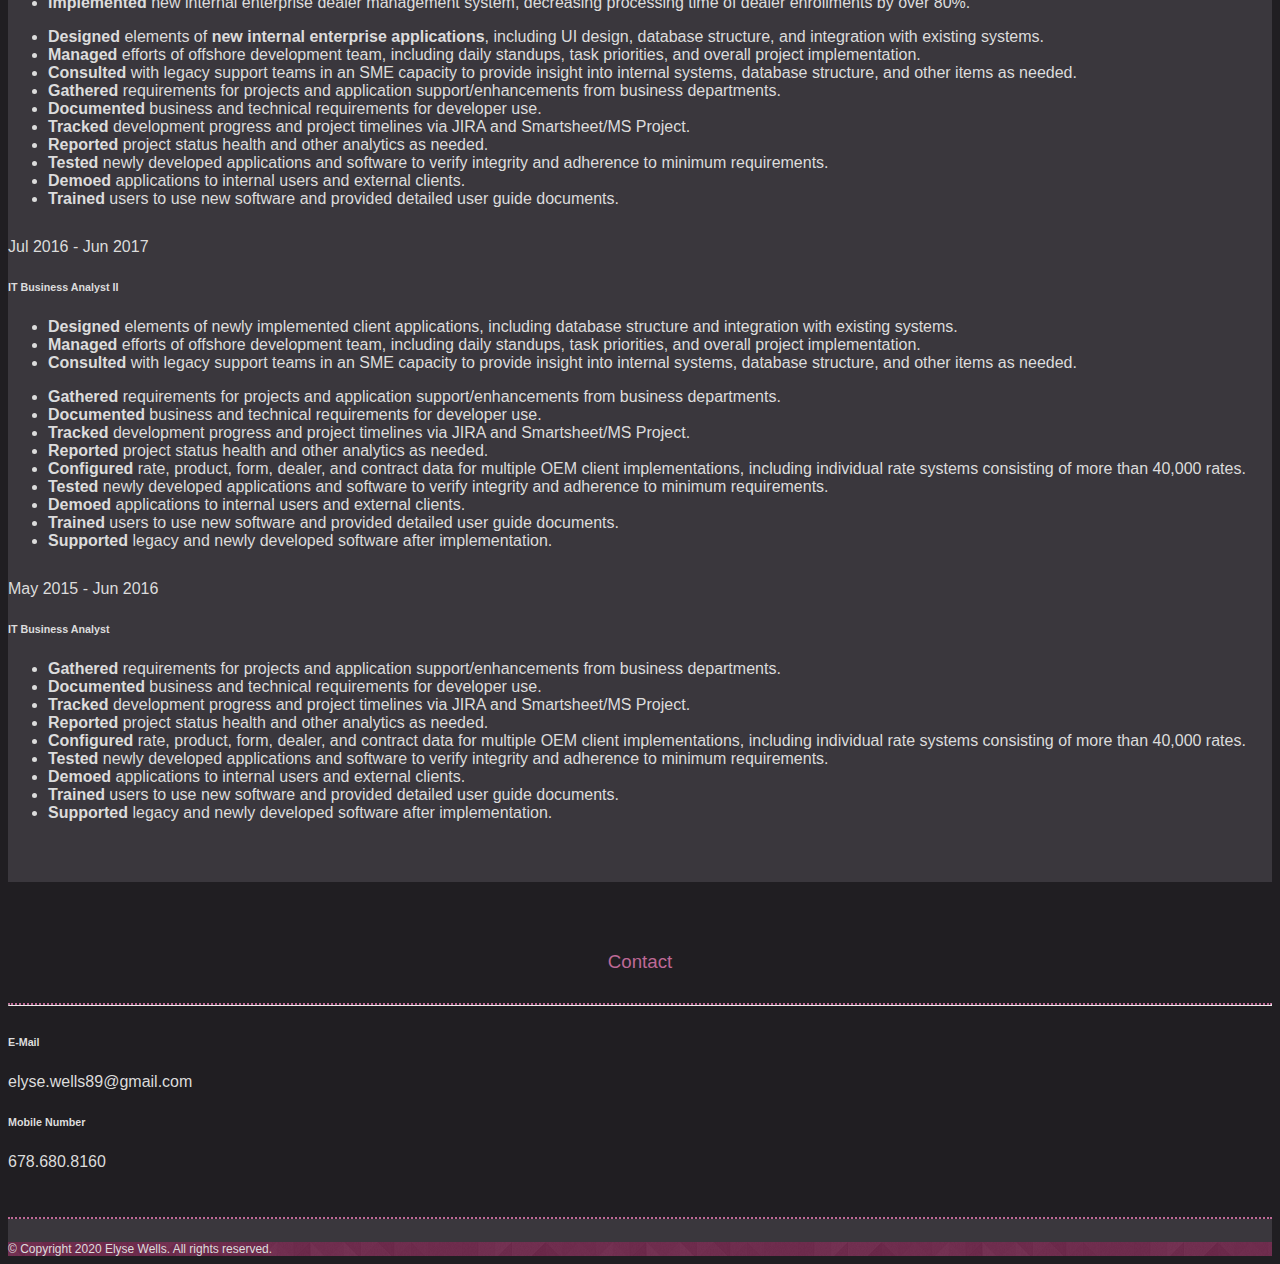
==== commit 731de7cd: "added font awesome icons to bulleted lists in experience section" ====
--- a/index.html
+++ b/index.html
@@ -629,9 +629,11 @@
                     </div>
                     <div class="col-md-7">
                         <h6>Senior Business Analyst</h6>
+                        <ul class="fa-ul">
+                            <li><span class="fa-li"><i class="fas fa-star" id="starIcons"></i></span> <b>Designed</b> enhanced dealer management system UI based on business user request and direction, including prototype creation in Adobe XD.</li>
+                            <li><span class="fa-li"><i class="fas fa-star" id="starIcons"></i></span> <b>Developed</b> enterprise cancellations application UI utilizing Unqork no-code platform, including custom CSS styling, API integration with UI elements, coding logic to implement validations based on UI elements, and UI field validations.</li>
+                        </ul>
                         <ul>
-                            <li><i class="fas fa-star" id="starIcons"></i> <b>Designed</b> enhanced dealer management system UI based on business user request and direction, including prototype creation in Adobe XD.</li>
-                            <li><i class="fas fa-star" id="starIcons"></i> <b>Developed</b> enterprise cancellations application UI utilizing Unqork no-code platform, including custom CSS styling, API integration with UI elements, coding logic to implement validations based on UI elements, and UI field validations.</li>
                             <li><b>Managed</b> efforts of offshore development team, including daily standups, task priorities, and overall project implementation.</li>
                             <li><b>Consulted</b> with legacy support teams in an SME capacity to provide insight into internal systems, database structure, and other items as needed.</li>
                             <li><b>Gathered</b> requirements for projects and application support/enhancements from business departments.</li>
@@ -653,11 +655,13 @@
                     </div>
                     <div class="col-md-7">
                         <h6>Business Analyst/Project Manager, Financial Systems</h6>
+                        <ul class="fa-ul">
+                            <li><span class="fa-li"><i class="fas fa-star" id="starIcons"></i></span> <b>Oversaw</b> project progression and overall implementation of third party reinsurance software with existing accounting software, including integration with Great Plains.</li>
+                            <li><span class="fa-li"><i class="fas fa-star" id="starIcons"></i></span> <b>Delivered</b> sensitive customer data to clients via SFTP.</li>
+                            <li><span class="fa-li"><i class="fas fa-star" id="starIcons"></i></span> <b>Provided</b> tier 1 support for Accounting systems.</li>
+                            <li><span class="fa-li"><i class="fas fa-star" id="starIcons"></i></span> <b>Solicited</b> and vetted multiple vendors to replace Accounts Payable check printing process, including preparing business case documents, RFPs, reviewing SOWs, and providing executive summaries based on these processes.</li>
+                        </ul>
                         <ul>
-                            <li><i class="fas fa-star" id="starIcons"></i> <b>Oversaw</b> project progression and overall implementation of third party reinsurance software with existing accounting software, including integration with Great Plains.</li>
-                            <li><i class="fas fa-star" id="starIcons"></i> <b>Delivered</b> sensitive customer data to clients via SFTP.</li>
-                            <li><i class="fas fa-star" id="starIcons"></i> <b>Provided</b> tier 1 support for Accounting systems.</li>
-                            <li><i class="fas fa-star" id="starIcons"></i> <b>Solicited</b> and vetted multiple vendors to replace Accounts Payable check printing process, including preparing business case documents, RFPs, reviewing SOWs, and providing executive summaries based on these processes.</li>
                             <li><b>Gathered</b> requirements for projects and application support/enhancements from business departments.</li>
                             <li><b>Documented</b> business and technical requirements for developer use.</li>
                             <li><b>Tracked</b> development progress and project timelines via JIRA and Smartsheet/MS Project.</li>
@@ -675,8 +679,10 @@
                     </div>
                     <div class="col-md-7">
                         <h6>IT Business Analyst/Project Manager</h6>
+                        <ul class="fa-ul">
+                            <li><span class="fa-li"><i class="fas fa-star" id="starIcons"></i></span> <b>Implemented</b> new internal enterprise dealer management system, decreasing processing time of dealer enrollments by over 80%.</li>
+                        </ul>
                         <ul>
-                            <li><i class="fas fa-star" id="starIcons"></i> <b>Implemented</b> new internal enterprise dealer management system, decreasing processing time of dealer enrollments by over 80%.</li>
                             <li><b>Designed</b> elements of <b>new internal enterprise applications</b>, including UI design, database structure, and integration with existing systems.</li>
                             <li><b>Managed</b> efforts of offshore development team, including daily standups, task priorities, and overall project implementation.</li>
                             <li><b>Consulted</b> with legacy support teams in an SME capacity to provide insight into internal systems, database structure, and other items as needed.</li>
@@ -700,10 +706,12 @@
                     </div>
                     <div class="col-md-7">
                         <h6>IT Business Analyst II</h6>
+                        <ul class="fa-ul">
+                            <li><span class="fa-li"><i class="fas fa-star" id="starIcons"></i></span> <b>Designed</b> elements of newly implemented client applications, including database structure and integration with existing systems.</li>
+                            <li><span class="fa-li"><i class="fas fa-star" id="starIcons"></i></span> <b>Managed</b> efforts of offshore development team, including daily standups, task priorities, and overall project implementation.</li>
+                            <li><span class="fa-li"><i class="fas fa-star" id="starIcons"></i></span> <b>Consulted</b> with legacy support teams in an SME capacity to provide insight into internal systems, database structure, and other items as needed.</li>
+                        </ul>
                         <ul>
-                            <li><i class="fas fa-star" id="starIcons"></i> <b>Designed</b> elements of newly implemented client applications, including database structure and integration with existing systems.</li>
-                            <li><i class="fas fa-star" id="starIcons"></i> <b>Managed</b> efforts of offshore development team, including daily standups, task priorities, and overall project implementation.</li>
-                            <li><i class="fas fa-star" id="starIcons"></i> <b>Consulted</b> with legacy support teams in an SME capacity to provide insight into internal systems, database structure, and other items as needed.</li>
                             <li><b>Gathered</b> requirements for projects and application support/enhancements from business departments.</li>
                             <li><b>Documented</b> business and technical requirements for developer use.</li>
                             <li><b>Tracked</b> development progress and project timelines via JIRA and Smartsheet/MS Project.</li>
